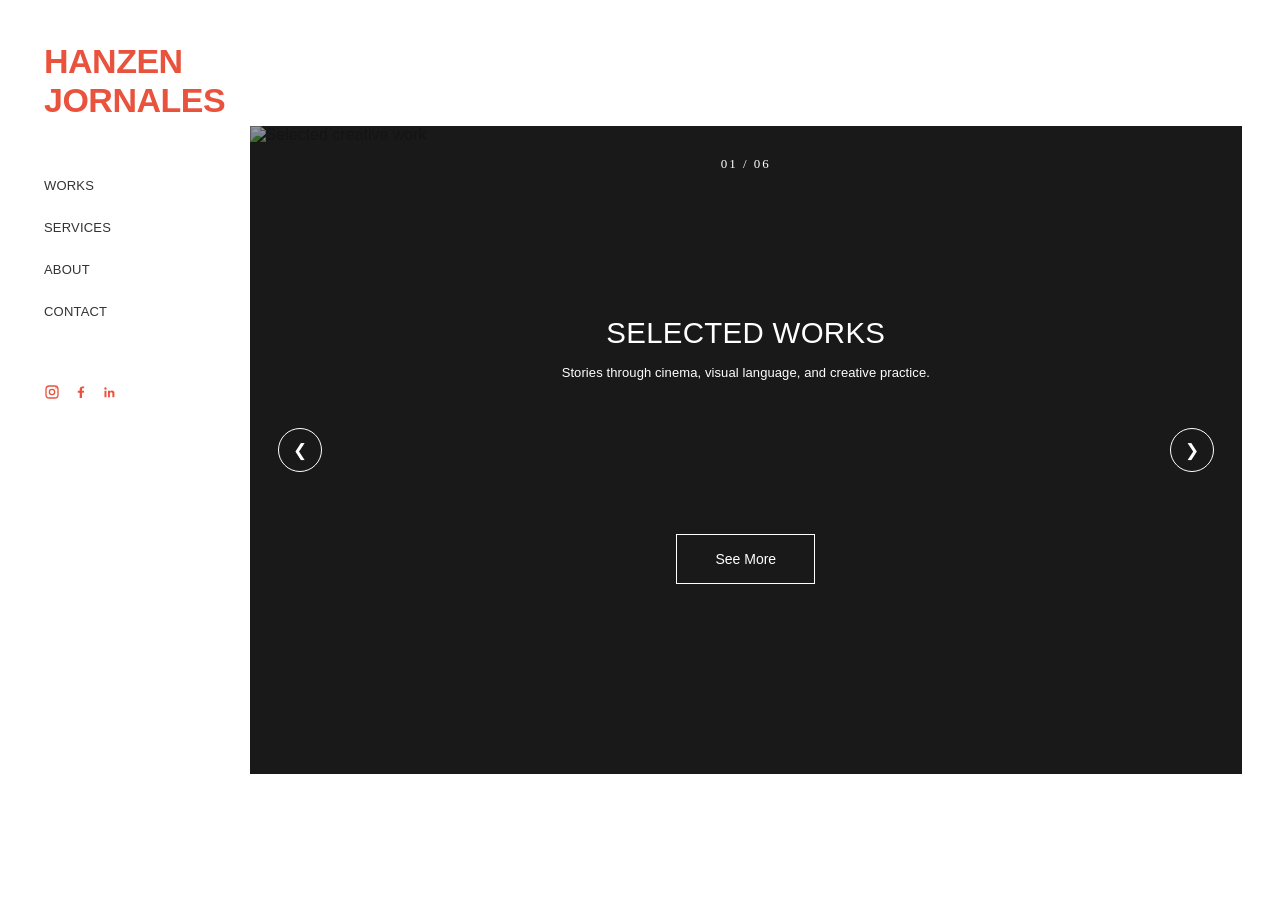
==== index.html @ 5354fb84 "Add files via upload" ====
<!DOCTYPE html>
<html lang="en">

<head>
    <meta charset="UTF-8">
    <meta name="viewport" content="width=device-width, initial-scale=1.0">

    <title>Hanzen Jornales | Portfolio</title>

    <link rel="stylesheet" href="style.css">
</head>

<body>

    <!-- LEFT SIDEBAR -->

    <aside class="sidebar">

        <a href="index.html" class="logo">
            HANZEN<br>JORNALES
        </a>

        <nav class="navigation">
            <a href="works.html">WORKS</a>
            <a href="services.html">SERVICES</a>
            <a href="about.html">ABOUT</a>
            <a href="contact.html">CONTACT</a>
        </nav>

        <!-- SOCIAL MEDIA ICONS -->

        <div class="socials">

            <a href="#" aria-label="Instagram">
                <svg viewBox="0 0 24 24">
                    <rect x="3" y="3" width="18" height="18" rx="5"/>
                    <circle cx="12" cy="12" r="4"/>
                    <circle cx="18" cy="6" r="1" class="filled"/>
                </svg>
            </a>

            <a href="#" aria-label="Facebook">
                <svg viewBox="0 0 24 24" class="facebook-icon">
                    <path d="M13.5 21V13.1h2.7l.4-3.1h-3.1V8c0-.9.3-1.5 1.6-1.5h1.6V3.7c-.3 0-1.3-.1-2.5-.1-2.5 0-4.2 1.5-4.2 4.3V10H7.2v3.1H10V21z"/>
                </svg>
            </a>

            <a href="#" aria-label="LinkedIn">
                <svg viewBox="0 0 24 24" class="linkedin-icon">
                    <path d="M5.2 8.5a1.8 1.8 0 1 0 0-3.6 1.8 1.8 0 0 0 0 3.6zM3.7 10h3v10h-3zM9 10h2.9v1.4h.1a3.2 3.2 0 0 1 2.9-1.6c3.1 0 3.7 2 3.7 4.6V20h-3v-5c0-1.2 0-2.8-1.8-2.8s-2 1.3-2 2.7V20H9z"/>
                </svg>
            </a>

        </div>

    </aside>


    <!-- HOMEPAGE -->

    <main>

        <section class="hero" id="hero">

            <!-- PHOTO -->

            <img
                src="images/hero-1.jpg"
                class="hero-media"
                id="hero-image"
                alt="Selected creative work"
            >

            <!-- VIDEO -->

            <video
                class="hero-media"
                id="hero-video"
                muted
                loop
                playsinline
                hidden
            ></video>

            <!-- DARK OVERLAY -->

            <div class="overlay"></div>

            <!-- SLIDE NUMBER -->

            <div class="counter" id="counter">
                01 / 06
            </div>

            <!-- PREVIOUS -->

            <button class="arrow previous" id="previous">
                &#10094;
            </button>

            <!-- TEXT -->

            <div class="hero-content">

                <h1 id="hero-title">
                    SELECTED WORKS
                </h1>

                <p id="hero-description">
                    Stories through cinema, visual language,
                    and creative practice.
                </p>

                <a href="works.html" class="see-more">
    See More
</a>

            </div>

            <!-- NEXT -->

            <button class="arrow next" id="next">
                &#10095;
            </button>

        </section>

    </main>


    <script src="script.js"></script>

</body>
</html>
---- style.css ----
/* =================================
   GENERAL SETTINGS
================================= */

* {
    margin: 0;
    padding: 0;
    box-sizing: border-box;
}

html {
    scroll-behavior: smooth;
}

body {
    background: #ffffff;
    font-family: Arial, sans-serif;
    color: #222222;
}


/* =================================
   SIDEBAR
================================= */

.sidebar {
    position: fixed;
    top: 0;
    left: 0;

    width: 19.5%;
    height: 100vh;

    padding: 42px 44px;

    background: #ffffff;
    z-index: 10;
}


/* YOUR NAME */

.logo {
    display: inline-block;

    color: #e9533d;

    font-family: "Contane Condensed",
                 "Arial Narrow", sans-serif;

    font-size: 34px;
    font-weight: 700;
    line-height: 1.15;

    text-decoration: none;
    letter-spacing: -0.5px;
}


/* NAVIGATION */

.navigation {
    display: flex;
    flex-direction: column;
    gap: 27px;

    margin-top: 58px;
}

.navigation a {
    color: #333333;

    font-size: 13px;
    font-weight: 400;

    letter-spacing: 0.2px;
    text-decoration: none;

    transition: color 0.3s ease;
}

.navigation a:hover {
    color: #e9533d;
}


/* =================================
   SOCIAL MEDIA ICONS
================================= */

.socials {
    display: flex;
    align-items: center;
    gap: 13px;

    margin-top: 65px;
}

.socials a {
    display: flex;
    align-items: center;
    justify-content: center;

    width: 16px;
    height: 16px;

    color: #e9533d;

    transition: opacity 0.3s ease;
}

.socials a:hover {
    opacity: 0.55;
}

.socials svg {
    width: 16px;
    height: 16px;

    fill: none;
    stroke: currentColor;
    stroke-width: 2;
}

.socials svg .filled {
    fill: currentColor;
    stroke: none;
}

.socials .facebook-icon,
.socials .linkedin-icon {
    fill: currentColor;
    stroke: none;
}


/* =================================
   MAIN LAYOUT
================================= */

main {
    margin-left: 19.5%;

    min-height: 100vh;

    display: flex;
    align-items: center;

    padding: 55px 38px 55px 0;
}


/* =================================
   HERO CAROUSEL
================================= */

.hero {
    position: relative;

    width: 100%;

    height: 72vh;
    min-height: 440px;
    max-height: 760px;

    overflow: hidden;

    display: flex;
    align-items: center;
    justify-content: center;

    background: #292929;
}


/* PHOTO AND VIDEO */

.hero-media {
    position: absolute;
    inset: 0;

    width: 100%;
    height: 100%;

    object-fit: cover;
    object-position: center;

    z-index: 0;

    opacity: 1;

    transition: opacity 0.7s ease;
}

.hero-media[hidden] {
    display: none;
}


/* SMOOTH TRANSITION */

.hero.is-changing .hero-media,
.hero.is-changing .hero-content {
    opacity: 0;
}

.hero-content {
    position: relative;
    z-index: 2;

    color: white;
    text-align: center;

    padding: 20px;

    transition: opacity 0.7s ease;
}


/* DARK OVERLAY */

.overlay {
    position: absolute;
    inset: 0;

    background: rgba(0, 0, 0, 0.40);

    z-index: 1;
}


/* =================================
   TEXT STYLING
================================= */

.hero-content h1 {
    font-family: Arial, sans-serif;

    font-size: clamp(25px, 2.3vw, 34px);
    font-weight: 400;

    letter-spacing: 0.3px;

    margin-bottom: 13px;
}

.hero-content p {
    font-size: 13px;
    font-weight: 500;

    line-height: 1.6;
    letter-spacing: 0.1px;
}


/* SLIDE COUNTER */

.counter {
    position: absolute;

    top: 30px;
    left: 50%;

    transform: translateX(-50%);

    color: white;

    font-family: Georgia, serif;
    font-size: 13px;
    letter-spacing: 2px;

    z-index: 2;
}


/* =================================
   SEE MORE BUTTON
================================= */

.see-more {
    display: inline-block;

    margin-top: 150px;

    padding: 16px 38px;

    border: 1px solid white;

    color: white;

    font-size: 14px;
    text-decoration: none;

    transition: all 0.3s ease;
}

.see-more:hover {
    background: white;
    color: #222222;
}


/* =================================
   CAROUSEL ARROWS
================================= */

.arrow {
    position: absolute;

    top: 50%;
    transform: translateY(-50%);

    z-index: 3;

    width: 44px;
    height: 44px;

    border: 1px solid white;
    border-radius: 50%;

    background: transparent;
    color: white;

    font-size: 17px;

    cursor: pointer;

    transition: all 0.3s ease;
}

.arrow:hover {
    background: white;
    color: black;
}

.previous {
    left: 28px;
}

.next {
    right: 28px;
}


/* =================================
   MOBILE RESPONSIVENESS
================================= */

@media (max-width: 768px) {

    .sidebar {
        position: relative;

        width: 100%;
        height: auto;

        padding: 24px;
    }

    .logo {
        font-size: 29px;
    }

    .navigation {
        flex-direction: row;
        flex-wrap: wrap;
        gap: 20px;

        margin-top: 24px;
    }

    .socials {
        margin-top: 22px;
    }

    main {
        margin-left: 0;

        min-height: auto;

        padding: 15px 16px;
    }

    .hero {
        height: 72vh;
        min-height: 420px;
    }

    .hero-content h1 {
        font-size: 25px;
    }

    .hero-content p {
        font-size: 12px;
    }

    .see-more {
        margin-top: 130px;
        padding: 14px 28px;
    }

    .arrow {
        width: 36px;
        height: 36px;
    }

    .previous {
        left: 10px;
    }

    .next {
        right: 10px;
    }

}


/* RESPECT REDUCED MOTION */

@media (prefers-reduced-motion: reduce) {
    *,
    *::before,
    *::after {
        transition-duration: 0.01ms !important;
    }
}

/* =================================
   INNER PAGES
================================= */

.inner-page {
    margin-left: 19.5%;

    min-height: 100vh;

    display: flex;
    align-items: center;

    padding: 70px 8%;
}

.page-content {
    width: 100%;
    max-width: 850px;
}

.eyebrow {
    font-size: 12px;
    letter-spacing: 2px;
    color: #777777;

    margin-bottom: 30px;
}

.page-content h1 {
    font-family: Georgia, serif;
    font-size: clamp(36px, 4vw, 54px);
    font-weight: normal;

    margin-bottom: 24px;
}

.page-intro {
    color: #777777;
    font-size: 16px;
    line-height: 1.8;

    max-width: 600px;
}

/* CONTACT PAGE */

.contact-page {
    margin-left: 19.5%;
    min-height: 100vh;
    padding: 45px 8% 25px;
    display: flex;
    flex-direction: column;
    justify-content: space-between;
    background: #fdfcfb;
    color: #302923;
}

.contact-content {
    width: 100%;
    max-width: 1000px;
    margin: 0 auto;
}

.contact-content h1 {
    font-family: Georgia, serif;
    font-size: 44px;
    font-weight: normal;
    text-align: center;
    margin: 0 0 35px;
}

.contact-form {
    display: flex;
    flex-direction: column;
    gap: 38px;
    width: 100%;
}

.contact-form input,
.contact-form textarea {
    width: 100%;
    border: none;
    border-bottom: 1px solid #403a35;
    background: transparent;
    padding: 12px 0;
    font-family: inherit;
    font-size: 16px;
    color: #302923;
    outline: none;
    resize: vertical;
}

.contact-form input::placeholder,
.contact-form textarea::placeholder {
    color: #88817b;
    opacity: 1;
}

.contact-form button {
    align-self: center;
    border: none;
    background: transparent;
    color: #ad6b35;
    font-family: inherit;
    font-size: 19px;
    cursor: pointer;
    margin-top: 22px;
    padding: 10px 20px;
    transition: opacity 0.3s ease;
}

.contact-form button:hover {
    opacity: 0.6;
}

.contact-details {
    text-align: center;
    margin-top: 35px;
    font-size: 18px;
    line-height: 1.5;
}

.contact-details strong {
    display: block;
    font-size: 17px;
    margin-bottom: 7px;
}

.contact-details p {
    margin: 5px 0;
}

.contact-details a {
    color: inherit;
    text-decoration: none;
}

.contact-socials {
    display: flex;
    justify-content: center;
    align-items: center;
    gap: 60px;
    margin-top: 20px;
}

.contact-socials a {
    font-size: 25px;
    font-weight: bold;
}

.contact-footer {
    text-align: center;
    font-size: 16px;
    letter-spacing: 0.5px;
    padding-top: 45px;
}

/* ABOUT PAGE NAVIGATION */

.nav-group {
    display: flex;
    flex-direction: column;
    gap: 12px;
}

.sub-navigation {
    display: flex;
    flex-direction: column;
    gap: 10px;
    padding-left: 0;
    margin-bottom: 8px;
}

.sub-navigation a {
    font-size: 14px;
    text-decoration: none;
    color: #777777;
    letter-spacing: 0.5px;
}

.sub-navigation a:hover {
    color: #b36c48;
}


/* ABOUT PAGE CONTENT */

.about-page {
    margin-left: 19.5%;
    min-height: 100vh;
    padding: 80px 10%;
    color: #302923;
}

.about-section {
    max-width: 850px;
    margin: 0 auto;
    padding: 20px 0 100px;
    scroll-margin-top: 40px;
}

.about-section h1 {
    font-family: Georgia, serif;
    font-size: 44px;
    font-weight: normal;
    margin-bottom: 30px;
}

.about-text {
    max-width: 680px;
    font-size: 16px;
    line-height: 1.9;
    color: #777777;
}

.cv-section {
    border-top: 1px solid #e5e1dd;
    padding-top: 65px;
}

.cv-link {
    display: inline-block;
    margin-top: 25px;
    color: #ad6b35;
    font-size: 14px;
    text-decoration: none;
    letter-spacing: 1px;
}

.cv-link:hover {
    opacity: 0.6;
}

/* SIDEBAR: MAIN NAVIGATION EMPHASIS */

.navigation > .main-nav,
.nav-group > .main-nav {
    font-weight: 700;
}

.sub-navigation .sub-active {
    color: #ad6b35;
}


/* BIO PAGE */

.bio-page {
    margin-left: 19.5%;
    min-height: 100vh;
    padding: 9vh 5.5%;
    display: flex;
    align-items: center;
}

.bio-layout {
    width: 100%;
    display: grid;
    grid-template-columns: minmax(220px, 32%) 1fr;
    gap: 3.5%;
    align-items: start;
}

.bio-image img {
    display: block;
    width: 100%;
    height: auto;
    max-height: 600px;
    object-fit: cover;
}

.bio-content h1 {
    font-family: Arial, sans-serif;
    font-size: 27px;
    font-weight: 600;
    margin: 3px 0 18px;
    color: #302923;
}

.bio-content p {
    font-size: 15px;
    line-height: 1.7;
    color: #49433e;
    margin: 0 0 18px;
    max-width: 760px;
}


/* CV PAGE */

.cv-page {
    margin-left: 19.5%;
    min-height: 100vh;
    padding: 100px 8%;
}

.cv-content {
    max-width: 850px;
    margin: 0 auto;
}

.cv-content h1 {
    font-family: Georgia, serif;
    font-size: 44px;
    font-weight: normal;
    margin: 15px 0 25px;
}

.cv-content p {
    color: #777;
    font-size: 16px;
    line-height: 1.8;
}

.cv-download {
    display: inline-block;
    margin-top: 30px;
    color: #ad6b35;
    text-decoration: none;
    font-size: 14px;
    letter-spacing: 1px;
}


/* MOBILE ADJUSTMENTS */

@media (max-width: 800px) {

    .bio-page {
        margin-left: 0;
        padding: 40px 7%;
    }

    .bio-layout {
        grid-template-columns: 1fr;
        gap: 30px;
    }

    .bio-image img {
        max-width: 400px;
    }

    .cv-page {
        margin-left: 0;
        padding: 50px 7%;
    }

}

/* =================================
   HANZEN JORNALES — EDITORIAL CV
================================= */

.cv-page {
    display: grid !important;
    grid-template-columns: minmax(0, 0.85fr) minmax(0, 1.15fr);
    column-gap: 55px;
    row-gap: 15px;

    width: auto;
    min-width: 0;
    margin-left: 19.5%;
    padding: 100px 7% 70px;

    background: #fdfcfb;
    color: #302923;
    box-sizing: border-box;
}

.cv-page > * {
    min-width: 0;
    box-sizing: border-box;
}

/* Hide the introductory header and footer */

.cv-page > .cv-header,
.cv-page > .cv-footer {
    display: none !important;
}

/* TOP ROW */

.cv-page > .cv-section:nth-of-type(1) {
    grid-column: 1;
    grid-row: 1;
}

.cv-page > .cv-section:nth-of-type(2) {
    grid-column: 2;
    grid-row: 1;
}

/* FILMOGRAPHY — FULL WIDTH */

.cv-page > .cv-section:nth-of-type(3) {
    grid-column: 1 / -1;
    grid-row: 2;

    display: grid;
    grid-template-columns: repeat(2, minmax(0, 1fr));
    column-gap: 55px;

    border-top: 1px solid #dedad5;
    padding-top: 35px;
}

.cv-page > .cv-section:nth-of-type(3) > h2 {
    grid-column: 1 / -1;
    text-align: center;
}

/* LOWER SECTIONS */

.cv-page > .cv-section:nth-of-type(4) {
    grid-column: 1;
    grid-row: 3;
}

.cv-page > .cv-section:nth-of-type(5) {
    grid-column: 2;
    grid-row: 3;
}

.cv-page > .cv-section:nth-of-type(6) {
    grid-column: 1;
    grid-row: 4;
}

.cv-page > .cv-section:nth-of-type(7) {
    grid-column: 2;
    grid-row: 4;
}

/* CENTER LOWER SECTION HEADINGS */

.cv-page > .cv-section:nth-of-type(n+4) > h2 {
    text-align: center;
}

/* GENERAL SECTION STYLE */

.cv-section {
    width: 100%;
    margin: 0;
    padding: 30px 0;
    border: none;
}

.cv-section:nth-of-type(n+4) {
    border-top: 1px solid #dedad5;
}

.cv-section h2 {
    font-family: Arial, sans-serif;
    font-size: 21px;
    font-weight: 600;
    letter-spacing: 1px;
    text-transform: uppercase;
    color: #3d3d3d;
    margin: 0 0 28px;
}

/* ENTRIES */

.cv-entry,
.film-credit {
    display: grid;
    grid-template-columns: minmax(0, 1fr) auto;
    gap: 12px;
    align-items: start;
    margin-bottom: 28px;
}

.cv-entry h3,
.film-credit h3,
.recognition-entry h3 {
    font-size: 15px;
    font-weight: 600;
    line-height: 1.5;
    margin: 0 0 5px;
}

.cv-entry p,
.film-credit p,
.recognition-entry p,
.skills-group p {
    font-size: 14px;
    line-height: 1.7;
    color: #55504c;
    margin: 0;
}

.cv-note {
    font-size: 13px !important;
    color: #88817b !important;
    margin-top: 5px !important;
}

.cv-year {
    font-size: 12px;
    color: #88817b;
    white-space: nowrap;
}

.cv-details {
    padding-left: 20px;
    margin-top: 14px;
}

.cv-details li {
    font-size: 14px;
    line-height: 1.7;
    color: #55504c;
    margin-bottom: 6px;
}

.recognition-entry,
.skills-group {
    margin-bottom: 22px;
}

.skills-group h3 {
    font-size: 14px;
    margin: 0 0 5px;
}

/* TABLET AND MOBILE */

@media (max-width: 900px) {
    .cv-page {
        display: block !important;
        margin-left: 0;
        padding: 50px 7%;
    }

    .cv-page > .cv-section:nth-of-type(3) {
        display: block;
    }

    .cv-section {
        padding: 25px 0;
    }

    .cv-entry,
    .film-credit {
        grid-template-columns: minmax(0, 1fr) auto;
    }
}

/* ALIGN CV SECTIONS AT THE TOP OF EACH GRID ROW */

.cv-page {
    align-items: start !important;
    align-content: start !important;
}

.cv-page > .cv-section {
    align-self: start !important;
    margin-top: 0 !important;
}


/* LEADERSHIP ENTRIES */

.leadership-entry {
    margin-bottom: 28px;
}

.leadership-entry h3 {
    font-size: 15px;
    font-weight: 600;
    margin: 0 0 10px;
}

.leadership-roles {
    list-style: none;
    padding: 0;
    margin: 0;
}

.leadership-roles li {
    display: flex;
    justify-content: space-between;
    align-items: baseline;
    gap: 15px;
    margin-bottom: 8px;

    font-size: 14px;
    line-height: 1.6;
    color: #55504c;
}

.leadership-roles li span:last-child {
    white-space: nowrap;
    font-size: 12px;
    color: #88817b;
}

/* BIO PAGE — JUSTIFIED TEXT */

.bio-text {
    text-align: justify;
    text-justify: inter-word;
    line-height: 1.8;
}

.bio-text p {
    margin-bottom: 22px;
}
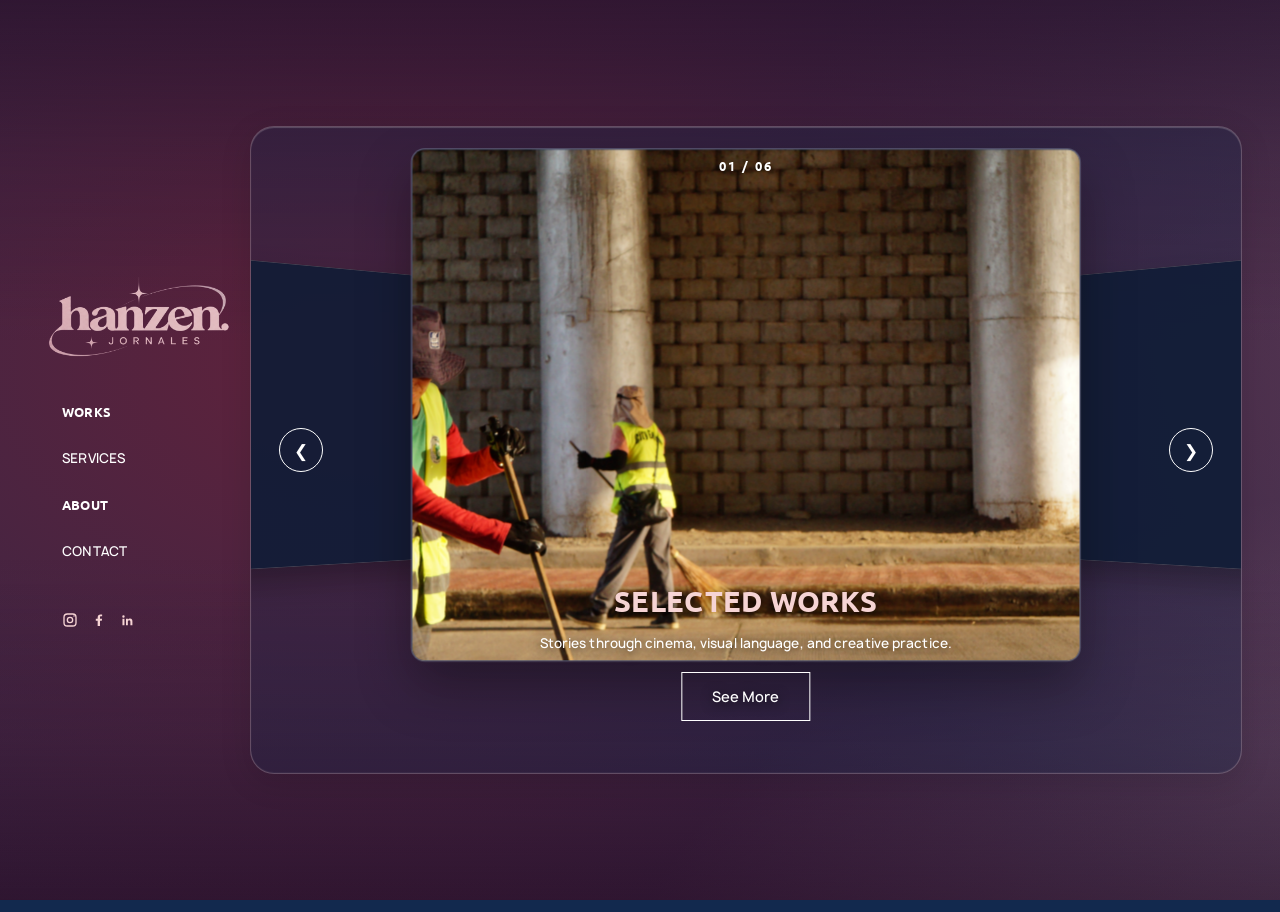
==== commit f36d2c6a: "version 2 - creative portfolio" ====
--- a/index.html
+++ b/index.html
@@ -17,118 +17,151 @@
 
     <aside class="sidebar">
 
-        <a href="index.html" class="logo">
-            HANZEN<br>JORNALES
+<a href="index.html" class="logo">
+    <img src="images/logo.png" alt="Hanzen Jornales">
+</a>
+
+<nav class="navigation">
+
+    
+<details class="about-dropdown works-dropdown">
+
+    <summary class="main-nav">WORKS</summary>
+
+    <div class="about-submenu">
+
+        <!-- VIDEO PRODUCTION -->
+        <details class="works-group">
+            <summary>VIDEO PRODUCTION</summary>
+
+            <div class="about-submenu works-submenu">
+                <a href="works.html#film">FILM</a>
+                <a href="works.html#documentary">DOCUMENTARY</a>
+                <a href="works.html#behind-the-scenes">BEHIND THE SCENES</a>
+            </div>
+        </details>
+
+        <!-- PHOTOGRAPHY -->
+        <details class="works-group">
+            <summary>PHOTOGRAPHY</summary>
+
+            <div class="about-submenu works-submenu">
+                <a href="works.html#people">PEOPLE</a>
+                <a href="works.html#street">STREET</a>
+                <a href="works.html#creative-editing">CREATIVE EDITING</a>
+            </div>
+        </details>
+
+        <!-- RESEARCH -->
+        <a href="works.html#research-engagements">
+            RESEARCH &amp; ENGAGEMENTS
         </a>
 
-        <nav class="navigation">
-            <a href="works.html">WORKS</a>
-            <a href="services.html">SERVICES</a>
-            <a href="about.html">ABOUT</a>
-            <a href="contact.html">CONTACT</a>
-        </nav>
+    </div>
 
-        <!-- SOCIAL MEDIA ICONS -->
+</details>
 
-        <div class="socials">
 
-            <a href="#" aria-label="Instagram">
-                <svg viewBox="0 0 24 24">
-                    <rect x="3" y="3" width="18" height="18" rx="5"/>
-                    <circle cx="12" cy="12" r="4"/>
-                    <circle cx="18" cy="6" r="1" class="filled"/>
-                </svg>
-            </a>
+    <a href="services.html">SERVICES</a>
 
-            <a href="#" aria-label="Facebook">
-                <svg viewBox="0 0 24 24" class="facebook-icon">
-                    <path d="M13.5 21V13.1h2.7l.4-3.1h-3.1V8c0-.9.3-1.5 1.6-1.5h1.6V3.7c-.3 0-1.3-.1-2.5-.1-2.5 0-4.2 1.5-4.2 4.3V10H7.2v3.1H10V21z"/>
-                </svg>
-            </a>
+    <details class="about-dropdown">
 
-            <a href="#" aria-label="LinkedIn">
-                <svg viewBox="0 0 24 24" class="linkedin-icon">
-                    <path d="M5.2 8.5a1.8 1.8 0 1 0 0-3.6 1.8 1.8 0 0 0 0 3.6zM3.7 10h3v10h-3zM9 10h2.9v1.4h.1a3.2 3.2 0 0 1 2.9-1.6c3.1 0 3.7 2 3.7 4.6V20h-3v-5c0-1.2 0-2.8-1.8-2.8s-2 1.3-2 2.7V20H9z"/>
-                </svg>
+        <summary class="main-nav">ABOUT</summary>
+
+        <div class="about-submenu">
+            <a href="bio.html">BIO</a>
+            <a href="cv.html">CV</a>
+        </div>
+
+    </details>
+
+    <a href="contact.html">CONTACT</a>
+
+</nav>
+<!-- SOCIAL MEDIA ICONS -->
+
+<div class="socials">
+
+    <a href="https://www.instagram.com/hanzenjornales/"
+       target="_blank" rel="noopener noreferrer"
+       aria-label="Instagram">
+        <svg viewBox="0 0 24 24">
+            <rect x="3" y="3" width="18" height="18" rx="5"/>
+            <circle cx="12" cy="12" r="4"/>
+            <circle cx="18" cy="6" r="1" class="filled"/>
+        </svg>
+    </a>
+
+    <a href="https://www.facebook.com/Jornales.hm"
+       target="_blank" rel="noopener noreferrer"
+       aria-label="Facebook">
+        <svg viewBox="0 0 24 24" class="facebook-icon">
+            <path d="M13.5 21V13.1h2.7l.4-3.1h-3.1V8c0-.9.3-1.5 1.6-1.5h1.6V3.7c-.3 0-1.3-.1-2.5-.1-2.5 0-4.2 1.5-4.2 4.3V10H7.2v3.1H10V21z"/>
+        </svg>
+    </a>
+
+    <a href="https://www.linkedin.com/in/hanzen-margrethe-jornales-b06669276/"
+       target="_blank" rel="noopener noreferrer"
+       aria-label="LinkedIn">
+        <svg viewBox="0 0 24 24" class="linkedin-icon">
+            <path d="M5.2 8.5a1.8 1.8 0 1 0 0-3.6 1.8 1.8 0 0 0 0 3.6zM3.7 10h3v10h-3zM9 10h2.9v1.4h.1a3.2 3.2 0 0 1 2.9-1.6c3.1 0 3.7 2 3.7 4.6V20h-3v-5c0-1.2 0-2.8-1.8-2.8s-2 1.3-2 2.7V20H9z"/>
+        </svg>
+    </a>
+
+</div>
+</aside>
+
+<!-- HOMEPAGE -->
+
+<main>
+
+    <section class="hero" id="hero">
+
+        <!-- 3D CAROUSEL STAGE -->
+        <div class="coverflow-stage" id="coverflow-stage">
+        </div>
+
+        <!-- DARK OVERLAY -->
+        <div class="overlay"></div>
+
+        <!-- SLIDE NUMBER -->
+        <div class="counter" id="counter">
+            01 / 06
+        </div>
+
+        <!-- PREVIOUS -->
+        <button class="arrow previous" id="previous" aria-label="Previous slide">
+            &#10094;
+        </button>
+
+        <!-- FEATURED PROJECT TEXT -->
+        <div class="hero-content">
+
+            <h1 id="hero-title">
+                SELECTED WORKS
+            </h1>
+
+            <p id="hero-description">
+                Stories through cinema, visual language,
+                and creative practice.
+            </p>
+
+            <a href="works.html" class="see-more">
+                See More
             </a>
 
         </div>
 
-    </aside>
+        <!-- NEXT -->
+        <button class="arrow next" id="next" aria-label="Next slide">
+            &#10095;
+        </button>
 
-
-    <!-- HOMEPAGE -->
-
-    <main>
-
-        <section class="hero" id="hero">
-
-            <!-- PHOTO -->
-
-            <img
-                src="images/hero-1.jpg"
-                class="hero-media"
-                id="hero-image"
-                alt="Selected creative work"
-            >
-
-            <!-- VIDEO -->
-
-            <video
-                class="hero-media"
-                id="hero-video"
-                muted
-                loop
-                playsinline
-                hidden
-            ></video>
-
-            <!-- DARK OVERLAY -->
-
-            <div class="overlay"></div>
-
-            <!-- SLIDE NUMBER -->
-
-            <div class="counter" id="counter">
-                01 / 06
-            </div>
-
-            <!-- PREVIOUS -->
-
-            <button class="arrow previous" id="previous">
-                &#10094;
-            </button>
-
-            <!-- TEXT -->
-
-            <div class="hero-content">
-
-                <h1 id="hero-title">
-                    SELECTED WORKS
-                </h1>
-
-                <p id="hero-description">
-                    Stories through cinema, visual language,
-                    and creative practice.
-                </p>
-
-                <a href="works.html" class="see-more">
-    See More
-</a>
-
-            </div>
-
-            <!-- NEXT -->
-
-            <button class="arrow next" id="next">
-                &#10095;
-            </button>
-
-        </section>
+    </section>
 
     </main>
 
-
+    <!-- HOMEPAGE JAVASCRIPT -->
     <script src="script.js"></script>
 
 </body>
--- a/style.css
+++ b/style.css
@@ -1,3 +1,47 @@
+/* =================================
+   PERSONAL COLOR PALETTE
+================================= */
+
+:root {
+    --midnight-blue: #12294E;
+    --burgundy: #62223B;
+    --dusty-mauve: #996378;
+    --muted-rose: #C99DAE;
+    --powder-blush: #F6D4D4;
+/* TYPOGRAPHY COLORS */
+--text-primary: #F6D4D4;
+--text-secondary: #FFFFFF;
+--text-muted: #C99DAE;
+--text-accent: #996378;
+--text-highlight: #FFFFFF;
+}
+}/* =================================
+   LOCAL FONTS
+================================= */
+
+@font-face {
+    font-family: 'Ubuntu';
+    src: url('fonts/Ubuntu-Regular.ttf') format('truetype');
+    font-weight: 400;
+    font-style: normal;
+    font-display: swap;
+}
+
+@font-face {
+    font-family: 'Ubuntu';
+    src: url('fonts/Ubuntu-Bold.ttf') format('truetype');
+    font-weight: 700;
+    font-style: normal;
+    font-display: swap;
+}
+
+@font-face {
+    font-family: 'Manrope';
+    src: url('fonts/Manrope-Medium.otf') format('opentype');
+    font-weight: 500;
+    font-style: normal;
+    font-display: swap;
+}
 
 /* =================================
    GENERAL SETTINGS
@@ -14,15 +58,45 @@
 }
 
 body {
-    background: #ffffff;
-    font-family: Arial, sans-serif;
-    color: #222222;
+    background: var(--midnight-blue);
+    font-family: 'Manrope', sans-serif;
+    color: var(--text-secondary);
+}
+/* =================================
+   TYPOGRAPHY SYSTEM
+================================= */
+
+/* PRIMARY FONT — UBUNTU */
+
+h1, h2, h3, h4, h5, h6,
+.logo,
+.navigation,
+.main-nav,
+button,
+.cv-year,
+.counter {
+font-family: 'Ubuntu', sans-serif;
+font-size: 13px;
+}
+
+/* SECONDARY FONT — MANROPE */
+
+body,
+p,
+li,
+a,
+span,
+input,
+textarea,
+label {
+    font-family: 'Manrope', sans-serif;
 }
 
 
 /* =================================
    SIDEBAR
 ================================= */
+
 
 .sidebar {
     position: fixed;
@@ -34,10 +108,14 @@
 
     padding: 42px 44px;
 
-    background: #ffffff;
+    display: flex;
+    flex-direction: column;
+    justify-content: center;
+    align-items: flex-start;
+
+    background: transparent;
     z-index: 10;
 }
-
 
 /* YOUR NAME */
 
@@ -46,7 +124,7 @@
 
     color: #e9533d;
 
-    font-family: "Contane Condensed",
+    font-family: 'Ubuntu', sans-serif,
                  "Arial Narrow", sans-serif;
 
     font-size: 34px;
@@ -55,6 +133,11 @@
 
     text-decoration: none;
     letter-spacing: -0.5px;
+
+    transition: color 0.4s ease;
+}
+.logo:hover {
+    color: #ffffff;
 }
 
 
@@ -134,12 +217,13 @@
     stroke: none;
 }
 
-
 /* =================================
    MAIN LAYOUT
 ================================= */
 
 main {
+    width: 80.5%;
+    min-width: 0;
     margin-left: 19.5%;
 
     min-height: 100vh;
@@ -149,8 +233,6 @@
 
     padding: 55px 38px 55px 0;
 }
-
-
 /* =================================
    HERO CAROUSEL
 ================================= */
@@ -159,6 +241,8 @@
     position: relative;
 
     width: 100%;
+    max-width: 100%;
+min-width: 0;
 
     height: 72vh;
     min-height: 440px;
@@ -171,6 +255,8 @@
     justify-content: center;
 
     background: #292929;
+    
+    box-shadow: 0 20px 50px rgba(40, 30, 25, 0.25);
 }
 
 
@@ -206,7 +292,12 @@
 }
 
 .hero-content {
-    position: relative;
+    position: absolute;
+    top: 50%;
+    left: 50%;
+    transform: translate(-50%, -50%);
+
+    width: 100%;
     z-index: 2;
 
     color: white;
@@ -235,7 +326,7 @@
 ================================= */
 
 .hero-content h1 {
-    font-family: Arial, sans-serif;
+    font-family: 'Ubuntu', sans-serif;
 
     font-size: clamp(25px, 2.3vw, 34px);
     font-weight: 400;
@@ -266,7 +357,7 @@
 
     color: white;
 
-    font-family: Georgia, serif;
+    font-family: 'Ubuntu', sans-serif
     font-size: 13px;
     letter-spacing: 2px;
 
@@ -348,15 +439,6 @@
 ================================= */
 
 @media (max-width: 768px) {
-
-    .sidebar {
-        position: relative;
-
-        width: 100%;
-        height: auto;
-
-        padding: 24px;
-    }
 
     .logo {
         font-size: 29px;
@@ -375,6 +457,7 @@
     }
 
     main {
+        width: 100%;
         margin-left: 0;
 
         min-height: auto;
@@ -383,6 +466,7 @@
     }
 
     .hero {
+        width: 100%;
         height: 72vh;
         min-height: 420px;
     }
@@ -414,7 +498,6 @@
     }
 
 }
-
 
 /* RESPECT REDUCED MOTION */
 
@@ -829,7 +912,7 @@
     grid-template-columns: repeat(2, minmax(0, 1fr));
     column-gap: 55px;
 
-    border-top: 1px solid #dedad5;
+    border-top: 1px solid #000000;
     padding-top: 35px;
 }
 
@@ -876,7 +959,7 @@
 }
 
 .cv-section:nth-of-type(n+4) {
-    border-top: 1px solid #dedad5;
+    border-top: 1px solid #000000;
 }
 
 .cv-section h2 {
@@ -920,7 +1003,7 @@
 }
 
 .cv-note {
-    font-size: 13px !important;
+    font-size: 16px !important;
     color: #88817b !important;
     margin-top: 5px !important;
 }
@@ -942,7 +1025,9 @@
     color: #55504c;
     margin-bottom: 6px;
 }
-
+.cv-page .cv-note {
+    color: #F6D4D4 !important;
+}
 .recognition-entry,
 .skills-group {
     margin-bottom: 22px;
@@ -1036,3 +1121,1184 @@
 .bio-text p {
     margin-bottom: 22px;
 }
+
+/* =====================================
+   ANIMATED MESH GRADIENT BACKGROUND
+===================================== */
+/* =====================================
+   DARK-DOMINANT ANIMATED MESH GRADIENT
+===================================== */
+
+body {
+    background-color: var(--midnight-blue);
+
+    background-image:
+        radial-gradient(
+            ellipse at 15% 20%,
+            #62223B 0%,
+            transparent 50%
+        ),
+        radial-gradient(
+            ellipse at 85% 15%,
+            #996378 0%,
+            transparent 45%
+        ),
+        radial-gradient(
+            ellipse at 55% 75%,
+            #C99DAE 0%,
+            transparent 45%
+        ),
+        radial-gradient(
+            ellipse at 90% 90%,
+            #F6D4D4 0%,
+            transparent 40%
+        ),
+        radial-gradient(
+            ellipse at 10% 90%,
+            #62223B 0%,
+            transparent 45%
+        );
+
+    background-size: 200% 200%;
+    background-attachment: fixed;
+    animation: meshMovement 24s ease-in-out infinite alternate;
+}
+
+@keyframes meshMovement {
+    0% { background-position: 0% 0%; }
+    25% { background-position: 100% 30%; }
+    50% { background-position: 70% 100%; }
+    75% { background-position: 0% 70%; }
+    100% { background-position: 100% 0%; }
+}
+
+.sidebar,
+.cv-page,
+.contact-page {
+    background: transparent;
+}
+
+@media (prefers-reduced-motion: reduce) {
+    body {
+        animation: none;
+    }
+}
+
+/* =====================================
+   PAGE FADE-IN ANIMATION
+===================================== */
+
+@keyframes pageFadeIn {
+    from {
+        opacity: 0;
+        transform: translateY(12px);
+    }
+
+    to {
+        opacity: 1;
+        transform: translateY(0);
+    }
+}
+
+main,
+.inner-page,
+.bio-page,
+.cv-page,
+.contact-page,
+.about-page {
+    animation: pageFadeIn 0.9s ease-out both;
+}
+
+/* ACCESSIBILITY */
+
+@media (prefers-reduced-motion: reduce) {
+    main,
+    .inner-page,
+    .bio-page,
+    .cv-page,
+    .contact-page,
+    .about-page {
+        animation: none;
+    }
+}
+
+/* =================================
+   ABOUT DROPDOWN — CLEAN NAVIGATION
+================================= */
+
+.about-dropdown {
+    display: flex;
+    flex-direction: column;
+    gap: 12px;
+}
+
+.about-dropdown summary {
+    display: block;
+    list-style: none;
+    cursor: pointer;
+    color: #333333;
+    font-size: 13px;
+    font-weight: 700;
+    letter-spacing: 0.2px;
+}
+
+.about-dropdown summary::-webkit-details-marker {
+    display: none;
+}
+
+.about-dropdown summary::marker {
+    content: "";
+}
+
+.about-submenu {
+    display: flex;
+    flex-direction: column;
+    align-items: flex-start;
+    gap: 13px;
+    padding-left: 12px;
+    margin-top: 3px;
+}
+
+.about-submenu a {
+    display: block;
+    width: fit-content;
+    color: #777777;
+    font-size: 13px;
+    text-decoration: none;
+    letter-spacing: 0.2px;
+    transition: color 0.3s ease;
+}
+
+.about-submenu a:hover {
+    color: #e9533d;
+}
+
+/* =================================
+   SERVICES PAGE
+================================= */
+
+.services-page {
+    width: 80.5%;
+    margin-left: 19.5%;
+    padding: 75px 7%;
+}
+
+.services-content {
+    width: 100%;
+    max-width: 1400px;
+    margin: 0 auto;
+}
+
+.services-heading {
+    margin-bottom: 40px;
+}
+
+.services-heading h1 {
+    font-size: 48px;
+    font-weight: 700;
+    margin-bottom: 15px;
+}
+
+.services-feature {
+    width: 100%;
+    margin-bottom: 75px;
+}
+
+.services-video {
+    display: block;
+    width: 100%;
+    aspect-ratio: 16 / 9;
+    object-fit: cover;
+    background: #111111;
+}
+
+.video-caption {
+    display: flex;
+    justify-content: space-between;
+    align-items: flex-start;
+    gap: 20px;
+    margin-top: 13px;
+}
+
+.video-caption span {
+    font-size: 11px;
+    font-weight: 700;
+    letter-spacing: 1px;
+}
+
+.video-caption p {
+    max-width: 400px;
+    font-size: 12px;
+    color: #777777;
+    text-align: right;
+    line-height: 1.6;
+}
+
+
+/* SERVICES GRID */
+
+.services-offerings {
+    margin-top: 30px;
+}
+
+.services-section-heading {
+    margin-bottom: 35px;
+}
+
+.services-section-heading h2 {
+    font-size: 35px;
+    font-weight: 600;
+}
+
+.services-grid {
+    display: grid;
+    grid-template-columns: repeat(3, minmax(0, 1fr));
+    gap: 35px;
+}
+
+.service-column {
+    border-top: 1px solid #000000;
+    padding-top: 20px;
+}
+
+.service-number {
+    display: block;
+    font-size: 12px;
+    color: #e9533d;
+    margin-bottom: 24px;
+}
+
+.service-column h3 {
+    font-size: 16px;
+    font-weight: 700;
+    letter-spacing: 0.5px;
+    margin-bottom: 15px;
+}
+
+.service-description {
+    color: #777777;
+    font-size: 13px;
+    line-height: 1.7;
+    min-height: 88px;
+    margin-bottom: 20px;
+}
+
+.service-column ul {
+    list-style: none;
+    padding: 0;
+    margin: 0;
+}
+
+.service-column li {
+    font-size: 13px;
+    line-height: 1.7;
+    margin-bottom: 9px;
+}
+
+
+/* CONTACT PROMPT */
+
+.services-contact {
+    margin-top: 85px;
+    padding-top: 25px;
+    border-top: 1px solid #000000;
+}
+
+.services-contact p {
+    font-size: 14px;
+    margin-bottom: 12px;
+}
+
+.services-contact a {
+    color: #e9533d;
+    text-decoration: none;
+    font-size: 12px;
+    font-weight: 700;
+    letter-spacing: 0.5px;
+}
+
+.services-contact a:hover {
+    opacity: 0.6;
+}
+
+
+/* SERVICES MOBILE LAYOUT */
+
+@media (max-width: 768px) {
+
+    .services-page {
+        width: 100%;
+        margin-left: 0;
+        padding: 45px 20px;
+    }
+
+    .services-heading h1 {
+        font-size: 36px;
+    }
+
+    .services-grid {
+        grid-template-columns: 1fr;
+        gap: 40px;
+    }
+
+    .service-description {
+        min-height: auto;
+    }
+
+    .video-caption {
+        flex-direction: column;
+        gap: 8px;
+    }
+
+    .video-caption p {
+        text-align: left;
+    }
+
+    .services-feature {
+        margin-bottom: 55px;
+    }
+
+}
+/* SERVICES HEADINGS */
+
+.services-heading {
+    margin-bottom: 35px;
+}
+
+.services-heading h1 {
+    font-size: 42px;
+    font-weight: 800;
+    letter-spacing: -1px;
+}
+
+.services-section-heading {
+    margin-bottom: 30px;
+}
+
+.services-section-heading p {
+    font-size: 13px;
+    font-weight: 700;
+    letter-spacing: 1px;
+}
+/* CONTACT PAGE TYPOGRAPHY */
+
+.contact-content h1,
+.contact-page h1 {
+    font-family: 'Ubuntu', sans-serif;
+}
+
+.contact-content p,
+.contact-page p,
+.contact-page label,
+.contact-page input,
+.contact-page textarea,
+.contact-details,
+.contact-details a {
+    font-family: 'Manrope', sans-serif;
+}
+
+.contact-page button {
+    font-family: 'Ubuntu', sans-serif;
+}
+/* SERVICES PAGE — TYPOGRAPHY SIZE */
+
+.services-section-heading p {
+    font-size: 16px;
+    letter-spacing: 1.2px;
+}
+
+.service-column h3 {
+    font-size: 20px;
+    margin-bottom: 18px;
+}
+
+.service-number {
+    font-size: 14px;
+}
+
+.service-description {
+    font-size: 16px;
+    line-height: 1.7;
+}
+
+.service-column li {
+    font-size: 15px;
+    line-height: 1.8;
+}
+
+.services-contact {
+    font-size: 17px;
+}
+/* =====================================
+   NEW COLOR SYSTEM — TYPOGRAPHY
+===================================== */
+
+/* GENERAL TEXT */
+
+body {
+    color: var(--text-secondary);
+}
+
+/* MAIN HEADINGS */
+
+h1, h2, h3, h4, h5, h6 {
+    color: var(--text-primary);
+}
+
+/* PARAGRAPHS AND DESCRIPTIONS */
+
+p, li {
+    color: var(--text-secondary);
+}
+
+/* LINKS */
+
+a {
+    color: var(--text-secondary);
+}
+
+a:hover {
+    color: var(--text-highlight);
+}
+
+
+/* =====================================
+   SIDEBAR
+===================================== */
+
+.sidebar {
+    background: transparent;
+}
+
+.logo {
+    color: var(--text-primary);
+}
+
+.logo:hover {
+    color: var(--text-highlight);
+}
+
+.navigation a,
+.about-dropdown summary {
+    color: var(--text-secondary);
+}
+
+.navigation a:hover,
+.about-submenu a:hover {
+    color: var(--text-highlight);
+}
+
+.about-submenu a,
+.sub-navigation a {
+    color: var(--muted-rose);
+}
+
+.socials a {
+    color: var(--text-primary);
+}
+
+
+/* =====================================
+   INNER PAGES
+===================================== */
+
+.eyebrow {
+    color: var(--muted-rose);
+}
+
+.page-intro,
+.about-text {
+    color: var(--text-secondary);
+}
+
+
+/* =====================================
+   BIO PAGE
+===================================== */
+
+.bio-content h1 {
+    color: var(--text-primary);
+}
+
+.bio-content p {
+    color: var(--text-secondary);
+}
+
+
+/* =====================================
+   CV PAGE
+===================================== */
+
+.cv-page {
+    color: var(--text-secondary);
+    background: transparent;
+}
+
+.cv-section h2,
+.cv-entry h3,
+.film-credit h3,
+.recognition-entry h3,
+.skills-group h3 {
+    color: var(--text-primary);
+}
+
+.cv-entry p,
+.film-credit p,
+.recognition-entry p,
+.skills-group p,
+.cv-details li,
+.leadership-roles li {
+    color: var(--text-secondary);
+}
+
+.cv-year,
+.cv-note,
+.leadership-roles li span:last-child {
+    color: var(--muted-rose);
+}
+
+.cv-section {
+    border-color: var(--muted-rose);
+}
+
+
+/* =====================================
+   CONTACT PAGE
+===================================== */
+
+.contact-page {
+    background: transparent;
+    color: var(--text-secondary);
+}
+
+.contact-content h1 {
+    color: var(--text-primary);
+}
+
+.contact-page p,
+.contact-page label,
+.contact-details,
+.contact-details a {
+    color: var(--text-secondary);
+}
+
+.contact-form input,
+.contact-form textarea {
+    color: var(--text-primary);
+    border-bottom-color: var(--muted-rose);
+}
+
+.contact-form input::placeholder,
+.contact-form textarea::placeholder {
+    color: var(--muted-rose);
+}
+
+.contact-form button {
+    color: var(--text-primary);
+}
+
+
+/* =====================================
+   SERVICES PAGE
+===================================== */
+
+.services-heading h1,
+.services-section-heading p {
+    color: var(--text-primary);
+}
+
+.service-column {
+    border-top-color: var(--muted-rose);
+}
+
+.service-number,
+.services-contact a {
+    color: var(--powder-blush);
+}
+
+.service-column h3 {
+    color: var(--text-primary);
+}
+
+.service-description,
+.service-column li,
+.video-caption p {
+    color: var(--text-secondary);
+}
+
+.services-contact {
+    border-top-color: var(--muted-rose);
+}
+
+.services-contact p {
+    color: var(--text-secondary);
+}
+/* =====================================
+   CV PAGE — REFINED GLASSMORPHISM
+===================================== */
+
+.cv-page {
+    /* Glass surface */
+    background: rgba(18, 41, 78, 0.28) !important;
+
+    /* Frosted glass */
+    backdrop-filter: blur(32px) saturate(160%);
+    -webkit-backdrop-filter: blur(32px) saturate(160%);
+
+    /* Glass edges */
+    border: 1px solid rgba(246, 212, 212, 0.25);
+    border-radius: 24px;
+
+    /* Inset from the top and bottom */
+    margin-top: 28px;
+    margin-bottom: 28px;
+    min-height: auto !important;
+
+    /* Subtle reflections and depth */
+    box-shadow:
+        0 8px 32px rgba(0, 0, 0, 0.12),
+        inset 0 1px 1px rgba(255, 255, 255, 0.20),
+        inset 0 -1px 1px rgba(255, 255, 255, 0.05);
+
+    color: var(--text-secondary);
+}
+
+/* CV HEADINGS */
+
+.cv-page h1,
+.cv-page h2,
+.cv-page h3,
+.cv-page h4 {
+    color: var(--text-primary);
+}
+
+/* CV BODY TEXT */
+
+.cv-page p,
+.cv-page li {
+    color: var(--text-secondary);
+}
+
+/* YEARS AND DETAILS */
+
+.cv-page .cv-year,
+.cv-page .cv-note,
+.cv-page .leadership-roles li span:last-child {
+    color: var(--muted-rose);
+}
+
+/* SECTION DIVIDERS */
+
+.cv-page .cv-section {
+    border-top-color: rgba(201, 157, 174, 0.35);
+}
+
+
+/* CV HEADINGS */
+
+.cv-page h1,
+.cv-page h2,
+.cv-page h3,
+.cv-page h4 {
+    color: var(--text-primary);
+}
+
+/* CV BODY TEXT */
+
+.cv-page p,
+.cv-page li {
+    color: var(--text-secondary);
+}
+
+/* YEARS AND SMALL DETAILS */
+
+.cv-page .cv-year,
+.cv-page .cv-note,
+.cv-page .leadership-roles li span:last-child {
+    color: var(--muted-rose);
+}
+
+/* SECTION DIVIDERS */
+
+.cv-page .cv-section {
+    border-top-color: rgba(201, 157, 174, 0.45);
+}
+
+.cv-page > .cv-section:nth-of-type(3) {
+    border-top-color: rgba(201, 157, 174, 0.45);
+}
+/* =====================================
+   CV GLASS PANEL — SIDE ALIGNMENT
+===================================== */
+
+.cv-page {
+    /* Equal spacing on both sides */
+    margin-left: calc(19.5% + 28px);
+    margin-right: 28px;
+
+    /* Emphasized vertical glass edges */
+    border-left: 1px solid rgba(246, 212, 212, 0.40);
+    border-right: 1px solid rgba(246, 212, 212, 0.40);
+}
+
+/* Responsive spacing */
+@media (max-width: 900px) {
+    .cv-page {
+        margin-left: 12px;
+        margin-right: 12px;
+    }
+}
+
+/* =================================
+   SERVICES GLASS PANEL
+================================= */
+
+.services-page .services-glass-panel {
+    display: block;
+    width: 100%;
+    position: relative;
+
+    background: rgba(18, 41, 78, 0.12) !important;
+
+    backdrop-filter: blur(35px) saturate(180%);
+    -webkit-backdrop-filter: blur(35px) saturate(180%);
+
+    border: 1px solid rgba(246, 212, 212, 0.38);
+    border-radius: 24px;
+
+    margin: 28px 0;
+    padding: 42px 38px;
+
+    box-shadow:
+        0 8px 32px rgba(0, 0, 0, 0.15),
+        inset 0 1px 2px rgba(255, 255, 255, 0.25),
+        inset 0 -1px 2px rgba(255, 255, 255, 0.08);
+}
+
+.services-page .services-glass-panel .service-column {
+    border-top-color: rgba(201, 157, 174, 0.45);
+}
+
+.services-page .services-glass-panel .services-contact {
+    border-top-color: rgba(201, 157, 174, 0.45);
+}
+
+@media (max-width: 768px) {
+    .services-page .services-glass-panel {
+        padding: 28px 22px;
+        margin: 20px 0;
+        border-radius: 18px;
+    }
+}
+
+/* =================================
+   WORKS NESTED DROPDOWN
+================================= */
+
+.works-dropdown > .about-submenu {
+    gap: 16px;
+}
+
+.works-group {
+    display: flex;
+    flex-direction: column;
+    gap: 10px;
+    width: 100%;
+}
+
+.works-group > summary {
+    display: block;
+    list-style: none;
+    cursor: pointer;
+    color: var(--muted-rose);
+    font-size: 12px;
+    font-weight: 700;
+    letter-spacing: 0.2px;
+}
+
+.works-group > summary::-webkit-details-marker {
+    display: none;
+}
+
+.works-group > summary::marker {
+    content: "";
+}
+
+.works-group > .works-submenu {
+    padding-left: 12px;
+    margin-top: 0;
+    gap: 10px;
+}
+
+/* =====================================
+   3D COVERFLOW HOMEPAGE CAROUSEL
+===================================== */
+
+.hero {
+    position: relative;
+    overflow: hidden;
+    perspective: 1400px;
+    background: transparent;
+}
+
+/* CAROUSEL STAGE */
+
+.coverflow-stage {
+    position: absolute;
+    inset: 0;
+    width: 100%;
+    height: 100%;
+    perspective: 1400px;
+    transform-style: preserve-3d;
+}
+
+/* INDIVIDUAL PROJECT CARDS */
+
+.coverflow-card {
+    position: absolute;
+    top: 44%;
+    left: 50%;
+
+    width: 58%;
+    height: 68%;
+
+    border: 1px solid rgba(246, 212, 212, 0.35);
+    border-radius: 12px;
+    overflow: hidden;
+
+    background: var(--midnight-blue);
+
+    transform-style: preserve-3d;
+    transform: translate(-50%, -50%);
+
+    opacity: 0;
+    visibility: hidden;
+
+    transition:
+        transform 0.7s ease,
+        opacity 0.7s ease,
+        filter 0.7s ease;
+
+    box-shadow: 0 20px 45px rgba(0, 0, 0, 0.35);
+}
+
+/* CARD MEDIA */
+
+.coverflow-card img,
+.coverflow-card video {
+    width: 100%;
+    height: 100%;
+    display: block;
+    object-fit: cover;
+}
+
+/* CENTER CARD */
+
+.coverflow-card[data-position="0"] {
+    opacity: 1;
+    visibility: visible;
+    z-index: 5;
+
+    transform:
+        translate(-50%, -50%)
+        translateZ(100px)
+        scale(1);
+
+    filter: brightness(1);
+}
+
+/* LEFT AND RIGHT CARDS */
+
+.coverflow-card[data-position="-1"] {
+    opacity: 0.85;
+    visibility: visible;
+    z-index: 4;
+
+    transform:
+        translate(-50%, -50%)
+        translateX(-82%)
+        rotateY(24deg)
+        translateZ(-100px)
+        scale(0.78);
+
+    filter: brightness(0.65);
+}
+
+.coverflow-card[data-position="1"] {
+    opacity: 0.85;
+    visibility: visible;
+    z-index: 4;
+
+    transform:
+        translate(-50%, -50%)
+        translateX(82%)
+        rotateY(-24deg)
+        translateZ(-100px)
+        scale(0.78);
+
+    filter: brightness(0.65);
+}
+
+/* OUTER CARDS */
+
+.coverflow-card[data-position="-2"] {
+    opacity: 0.5;
+    visibility: visible;
+    z-index: 3;
+
+    transform:
+        translate(-50%, -50%)
+        translateX(-145%)
+        rotateY(35deg)
+        translateZ(-250px)
+        scale(0.58);
+
+    filter: brightness(0.4);
+}
+
+.coverflow-card[data-position="2"] {
+    opacity: 0.5;
+    visibility: visible;
+    z-index: 3;
+
+    transform:
+        translate(-50%, -50%)
+        translateX(145%)
+        rotateY(-35deg)
+        translateZ(-250px)
+        scale(0.58);
+
+    filter: brightness(0.4);
+}
+
+/* HIDE CARDS FARTHER AWAY */
+
+.coverflow-card[data-position="hidden"] {
+    opacity: 0;
+    visibility: hidden;
+    z-index: 0;
+}
+
+/* OVERLAY */
+
+.hero .overlay {
+    background: transparent;
+    pointer-events: none;
+    z-index: 6;
+}
+
+/* FEATURED PROJECT TEXT */
+
+.hero-content {
+    top: auto;
+    bottom: 5%;
+    left: 50%;
+    transform: translateX(-50%);
+
+    width: 90%;
+    z-index: 7;
+
+    text-shadow: 0 2px 12px rgba(0, 0, 0, 0.8);
+}
+
+.hero-content h1 {
+    color: var(--powder-blush);
+}
+
+.hero-content p {
+    color: white;
+}
+
+/* SEE MORE BUTTON */
+
+.hero-content .see-more {
+    margin-top: 18px;
+    padding: 12px 30px;
+}
+
+/* COUNTER */
+
+.hero .counter {
+    z-index: 8;
+}
+
+/* NAVIGATION ARROWS */
+
+.hero .arrow {
+    z-index: 9;
+}
+
+/* MOBILE COVERFLOW */
+
+@media (max-width: 768px) {
+
+    .coverflow-card {
+        width: 72%;
+        height: 55%;
+        top: 40%;
+    }
+
+    .coverflow-card[data-position="-1"] {
+        transform:
+            translate(-50%, -50%)
+            translateX(-72%)
+            rotateY(18deg)
+            translateZ(-100px)
+            scale(0.72);
+    }
+
+    .coverflow-card[data-position="1"] {
+        transform:
+            translate(-50%, -50%)
+            translateX(72%)
+            rotateY(-18deg)
+            translateZ(-100px)
+            scale(0.72);
+    }
+
+    .coverflow-card[data-position="-2"],
+    .coverflow-card[data-position="2"] {
+        opacity: 0;
+        visibility: hidden;
+    }
+
+    .hero-content {
+        bottom: 4%;
+    }
+
+    .hero-content h1 {
+        font-size: 22px;
+    }
+
+    .hero-content p {
+        font-size: 11px;
+    }
+
+    .hero-content .see-more {
+        margin-top: 12px;
+        padding: 10px 22px;
+    }
+
+}
+
+/* =================================
+   SIDEBAR BRAND GROUP
+================================= */
+
+/* LOGO */
+
+.sidebar .logo {
+    display: block;
+    width: calc(100% + 30px);
+    max-width: 300px;
+    height: 100px;
+
+    margin: 0 0 30px;
+    overflow: hidden;
+}
+
+.sidebar .logo img {
+    display: block;
+    width: 100%;
+    height: 100%;
+
+    object-fit: contain;
+    object-position: left center;
+
+    transition: filter 0.35s ease;
+}
+
+/* WHITE HOVER */
+
+.sidebar .logo:hover img {
+    filter: brightness(0) invert(1);
+}
+
+/* NAVIGATION */
+
+.sidebar .navigation {
+    margin-top: 0;
+    gap: 27px;
+}
+
+/* SOCIAL ICONS */
+
+.sidebar .socials {
+    margin-top: 50px;
+}
+/* =================================
+   SIDEBAR MENU INDENTATION
+================================= */
+
+.sidebar .navigation,
+.sidebar .socials {
+    margin-left: 18px;
+}
+
+/* =====================================
+   HOMEPAGE — CV-STYLE GLASS CAROUSEL
+===================================== */
+
+.hero {
+    /* Dark purplish glass surface */
+    background: rgba(18, 41, 78, 0.28) !important;
+
+    /* Frosted glass */
+    backdrop-filter: blur(32px) saturate(160%);
+    -webkit-backdrop-filter: blur(32px) saturate(160%);
+
+    /* Glass edges */
+    border: 1px solid rgba(246, 212, 212, 0.25);
+    border-radius: 24px;
+
+    /* Depth and subtle reflections */
+    box-shadow:
+        0 8px 32px rgba(0, 0, 0, 0.12),
+        inset 0 1px 1px rgba(255, 255, 255, 0.20),
+        inset 0 -1px 1px rgba(255, 255, 255, 0.05);
+
+    overflow: hidden;
+}
+
+/* =====================================
+   GLOBAL TOP & BOTTOM VIGNETTE
+===================================== */
+
+body {
+    position: relative;
+    isolation: isolate;
+}
+
+/* VIGNETTE OVERLAY */
+
+body::before {
+    content: "";
+    position: fixed;
+    inset: 0;
+
+    background: linear-gradient(
+        to bottom,
+        rgba(35, 12, 37, 0.55) 0%,
+        rgba(35, 12, 37, 0.20) 18%,
+        transparent 38%,
+        transparent 62%,
+        rgba(35, 12, 37, 0.20) 82%,
+        rgba(35, 12, 37, 0.60) 100%
+    );
+
+    pointer-events: none;
+    z-index: 0;
+}
+
+/* KEEP PAGE CONTENT ABOVE THE VIGNETTE */
+
+body > * {
+    position: relative;
+    z-index: 1;
+}
+
+/* KEEP SIDEBAR ABOVE PAGE CONTENT */
+
+.sidebar {
+    z-index: 10;
+}
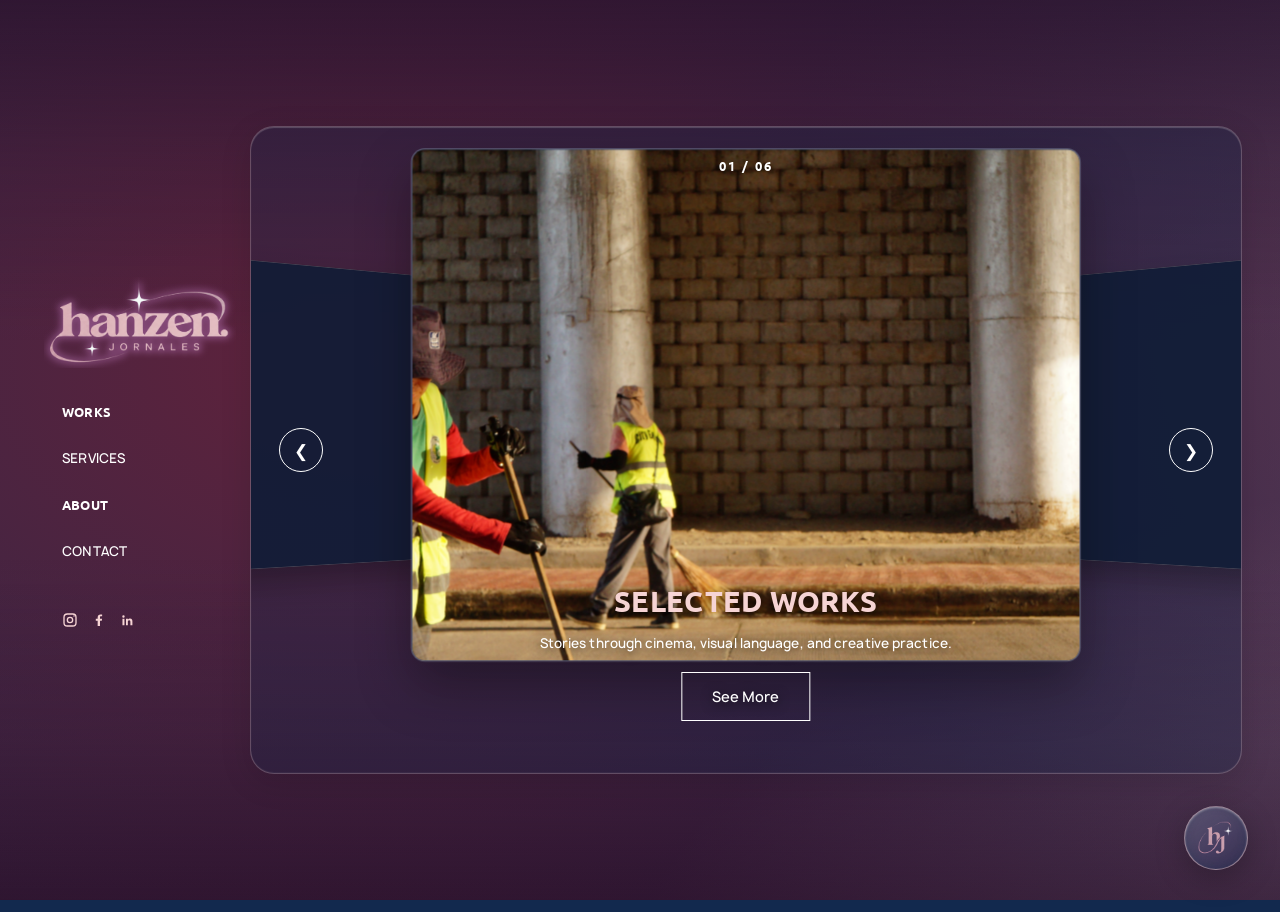
==== commit 6979d7fd: "version 3" ====
--- a/index.html
+++ b/index.html
@@ -9,6 +9,7 @@
     <title>Hanzen Jornales | Portfolio</title>
 
     <link rel="stylesheet" href="style.css">
+    <link rel="icon" type="image/png" href="images/monogram.png">
 </head>
 
 <body>
@@ -16,6 +17,7 @@
     <!-- LEFT SIDEBAR -->
 
     <aside class="sidebar">
+
 
 <a href="index.html" class="logo">
     <img src="images/logo.png" alt="Hanzen Jornales">
@@ -110,7 +112,15 @@
 
 </div>
 </aside>
+<!-- FLOATING MONOGRAM -->
 
+<a href="#" class="floating-monogram" aria-label="Back to top">
+
+    <img src="images/monogram.png" alt="">
+
+    <span>BACK TO TOP</span>
+
+</a>
 <!-- HOMEPAGE -->
 
 <main>
--- a/style.css
+++ b/style.css
@@ -233,6 +233,7 @@
 
     padding: 55px 38px 55px 0;
 }
+
 /* =================================
    HERO CAROUSEL
 ================================= */
@@ -242,7 +243,7 @@
 
     width: 100%;
     max-width: 100%;
-min-width: 0;
+    min-width: 0;
 
     height: 72vh;
     min-height: 440px;
@@ -254,9 +255,15 @@
     align-items: center;
     justify-content: center;
 
-    background: #292929;
-    
-    box-shadow: 0 20px 50px rgba(40, 30, 25, 0.25);
+    background: rgba(18, 41, 78, 0.25);
+
+    border: 1px solid rgba(201, 157, 174, 0.16);
+    border-radius: 24px;
+
+    box-shadow:
+        0 0 25px rgba(153, 99, 120, 0.18),
+        0 0 60px rgba(112, 95, 136, 0.20),
+        0 20px 50px rgba(0, 0, 0, 0.30);
 }
 
 
@@ -778,6 +785,7 @@
     height: auto;
     max-height: 600px;
     object-fit: cover;
+    border-radius: 24px;
 }
 
 .bio-content h1 {
@@ -1310,6 +1318,8 @@
     aspect-ratio: 16 / 9;
     object-fit: cover;
     background: #111111;
+    border-radius: 24px;
+overflow: hidden;
 }
 
 .video-caption {
@@ -2302,3 +2312,123 @@
 .sidebar {
     z-index: 10;
 }
+
+/* =====================================
+   FLOATING MONOGRAM
+===================================== */
+
+.floating-monogram {
+    position: fixed;
+    right: 32px;
+    bottom: 30px;
+    z-index: 9999;
+
+    width: 64px;
+    height: 64px;
+    padding: 0;
+
+    display: flex;
+    align-items: center;
+    justify-content: center;
+
+    box-sizing: border-box;
+    overflow: hidden;
+    border: 1px solid rgba(246, 212, 212, 0.45);
+    border-radius: 50%;
+
+    background:
+        linear-gradient(
+            145deg,
+            rgba(255, 255, 255, 0.20),
+            rgba(255, 255, 255, 0.03)
+        ),
+        rgba(18, 41, 78, 0.42);
+
+    backdrop-filter: blur(22px) saturate(170%);
+    -webkit-backdrop-filter: blur(22px) saturate(170%);
+
+    box-shadow:
+        0 8px 30px rgba(0, 0, 0, 0.25),
+        inset 0 1px 2px rgba(255, 255, 255, 0.35),
+        inset 0 -2px 8px rgba(18, 41, 78, 0.25);
+
+    text-decoration: none;
+
+    transition:
+        width 0.4s ease,
+        border-radius 0.4s ease,
+        background 0.4s ease,
+        transform 0.4s ease;
+
+    animation: monogramFloat 4s ease-in-out infinite;
+}
+
+.floating-monogram img {
+    display: block;
+    width: 36px;
+    height: 36px;
+    flex: 0 0 36px;
+    object-fit: contain;
+    object-position: center;
+    transition: filter 0.35s ease;
+}
+
+.floating-monogram span {
+    max-width: 0;
+    opacity: 0;
+    overflow: hidden;
+    white-space: nowrap;
+
+    color: var(--text-primary);
+    font-family: 'Ubuntu', sans-serif;
+    font-size: 10px;
+    font-weight: 700;
+    letter-spacing: 1px;
+
+    transition: max-width 0.4s ease, opacity 0.3s ease;
+}
+
+.floating-monogram:hover {
+    width: 165px;
+    border-radius: 40px;
+    justify-content: flex-start;
+    padding: 0 15px;
+    gap: 10px;
+    background: rgba(18, 41, 78, 0.78);
+}
+
+.floating-monogram:hover img {
+    filter: brightness(0) invert(1);
+}
+
+.floating-monogram:hover span {
+    max-width: 90px;
+    opacity: 1;
+}
+
+@keyframes monogramFloat {
+    0%, 100% { translate: 0 0; }
+    50% { translate: 0 -6px; }
+}
+
+@media (max-width: 768px) {
+    .floating-monogram {
+        right: 18px;
+        bottom: 18px;
+        width: 56px;
+        height: 56px;
+    }
+
+    .floating-monogram img {
+        width: 32px;
+        height: 32px;
+        flex-basis: 32px;
+    }
+}
+
+@media (prefers-reduced-motion: reduce) {
+    .floating-monogram {
+        animation: none;
+        transition: none;
+    }
+}
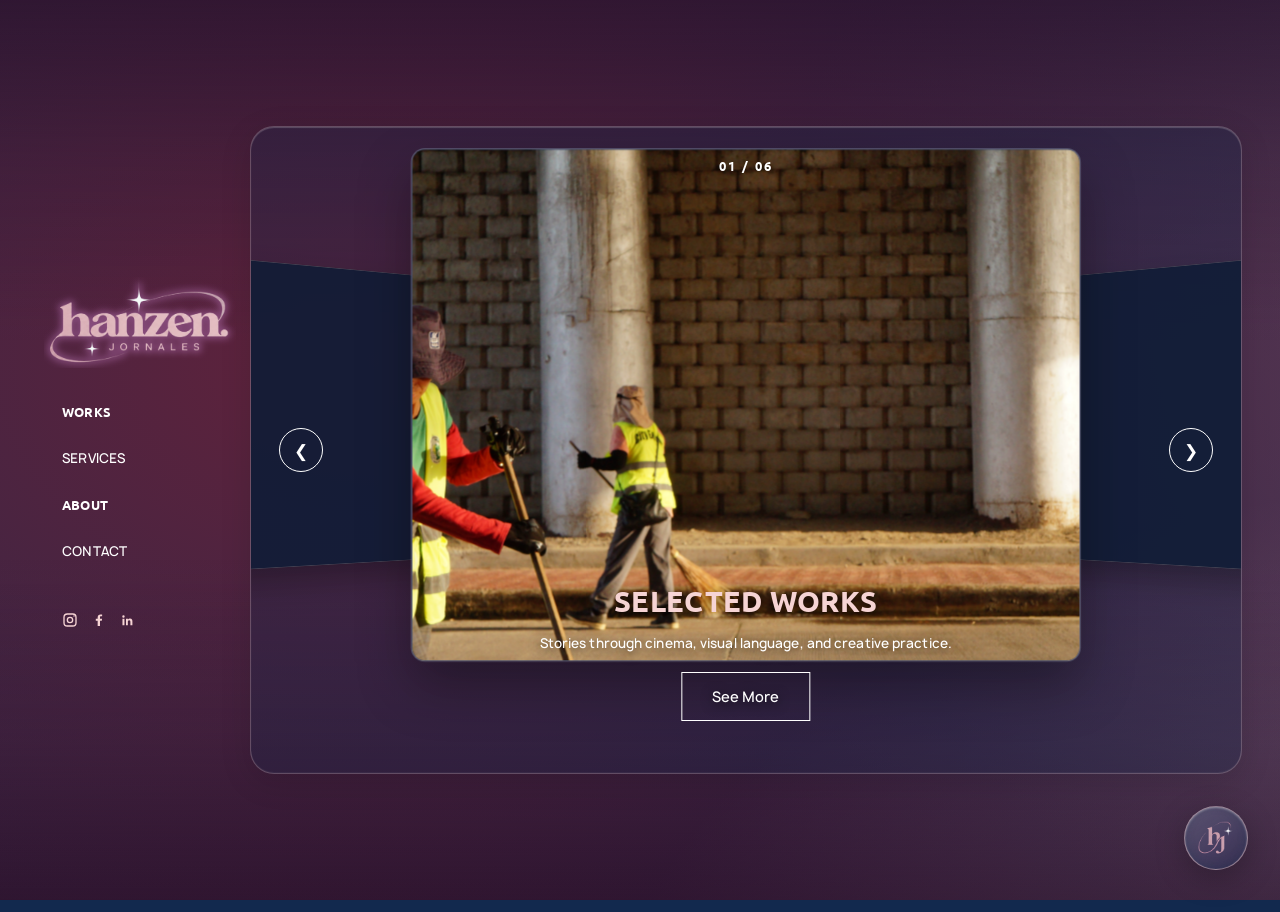
==== commit 14dc853c: "Update index.html" ====
--- a/index.html
+++ b/index.html
@@ -175,4 +175,5 @@
     <script src="script.js"></script>
 
 </body>
+<!-- GitHub Pages redeployment -->
 </html>
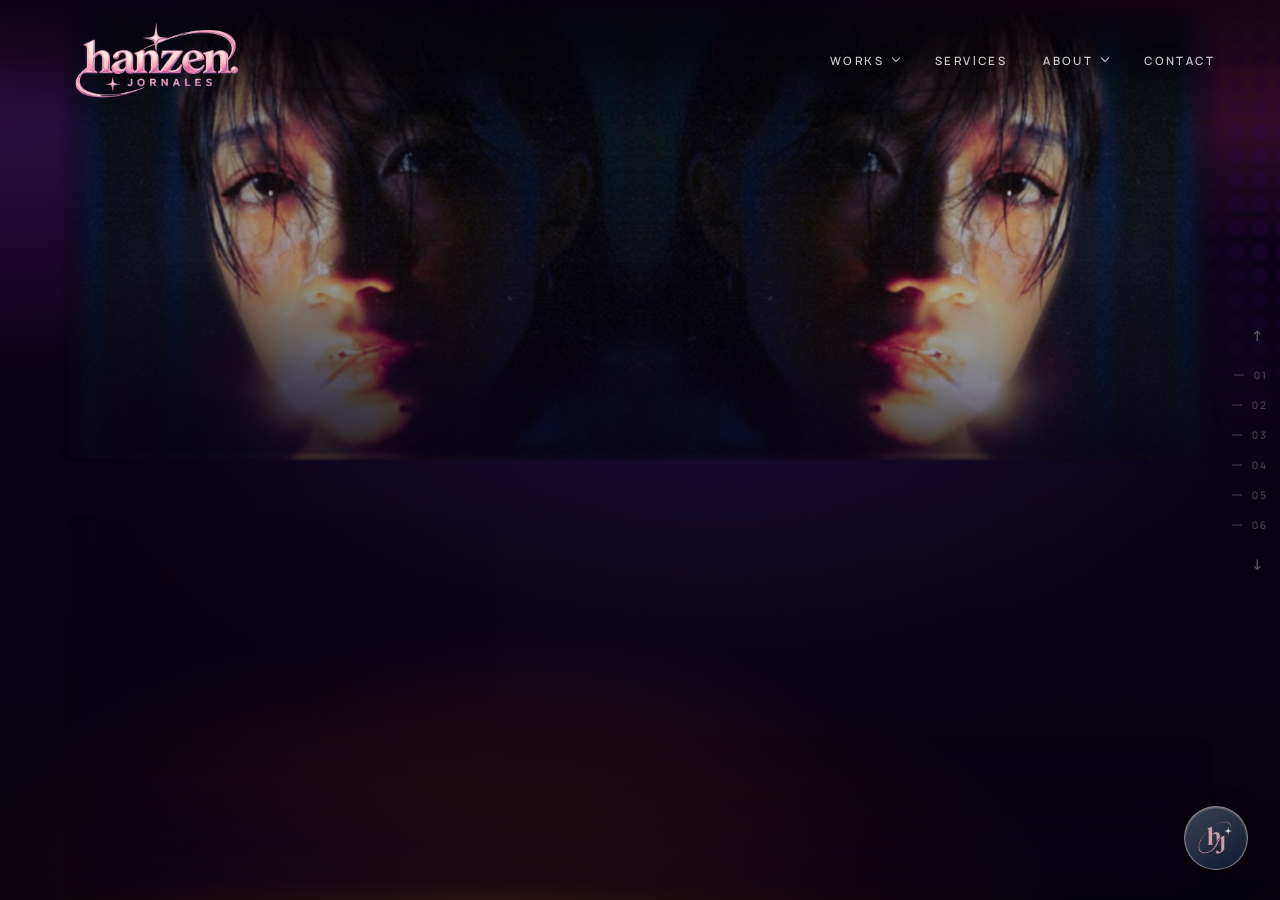
==== commit 4cc86298: "version 3" ====
--- a/index.html
+++ b/index.html
@@ -1,4 +1,3 @@
-
 <!DOCTYPE html>
 <html lang="en">
 
@@ -7,82 +6,252 @@
     <meta name="viewport" content="width=device-width, initial-scale=1.0">
 
     <title>Hanzen Jornales | Portfolio</title>
+    <script>
+    try {
+        if (sessionStorage.getItem('introEnter')) {
+            document.documentElement.classList.add('from-intro');
+            sessionStorage.removeItem('introEnter');
+        }
+    } catch (e) {}
+</script>
 
     <link rel="stylesheet" href="style.css">
     <link rel="icon" type="image/png" href="images/monogram.png">
 </head>
 
-<body>
-
-    <!-- LEFT SIDEBAR -->
-
-    <aside class="sidebar">
-
-
-<a href="index.html" class="logo">
+<body class="homepage-entering">
+    <div class="intro-handoff" aria-hidden="true">
+    <div class="intro-handoff-veil"></div>
+    <img class="intro-handoff-mark" src="images/wordmark.gif" alt="">
+</div>
+
+<header class="site-header">
+
+<a href="intro.html" class="logo">
     <img src="images/logo.png" alt="Hanzen Jornales">
 </a>
-
-<nav class="navigation">
-
-    
-<details class="about-dropdown works-dropdown">
-
-    <summary class="main-nav">WORKS</summary>
-
-    <div class="about-submenu">
-
-        <!-- VIDEO PRODUCTION -->
-        <details class="works-group">
-            <summary>VIDEO PRODUCTION</summary>
-
-            <div class="about-submenu works-submenu">
-                <a href="works.html#film">FILM</a>
-                <a href="works.html#documentary">DOCUMENTARY</a>
-                <a href="works.html#behind-the-scenes">BEHIND THE SCENES</a>
-            </div>
-        </details>
-
-        <!-- PHOTOGRAPHY -->
-        <details class="works-group">
-            <summary>PHOTOGRAPHY</summary>
-
-            <div class="about-submenu works-submenu">
-                <a href="works.html#people">PEOPLE</a>
-                <a href="works.html#street">STREET</a>
-                <a href="works.html#creative-editing">CREATIVE EDITING</a>
-            </div>
-        </details>
-
-        <!-- RESEARCH -->
-        <a href="works.html#research-engagements">
-            RESEARCH &amp; ENGAGEMENTS
-        </a>
+    <div class="header-right">
+
+        <nav class="navigation">
+
+            <details class="about-dropdown works-dropdown">
+                <summary class="main-nav">WORKS</summary>
+
+                <div class="about-submenu">
+
+                    <details class="works-group">
+                        <summary>VIDEO PRODUCTION</summary>
+                        <div class="about-submenu works-submenu">
+                            <a href="works.html#film">FILM</a>
+                            <a href="works.html#documentary">DOCUMENTARY</a>
+                            <a href="works.html#behind-the-scenes">BEHIND THE SCENES</a>
+                        </div>
+                    </details>
+
+                    <details class="works-group">
+                        <summary>PHOTOGRAPHY</summary>
+                        <div class="about-submenu works-submenu">
+                            <a href="works.html#people">PEOPLE</a>
+                            <a href="works.html#street">STREET</a>
+                            <a href="works.html#creative-editing">CREATIVE EDITING</a>
+                        </div>
+                    </details>
+
+                    <a href="works.html#research-engagements">RESEARCH &amp; ENGAGEMENTS</a>
+
+                </div>
+            </details>
+
+            <a href="services.html">SERVICES</a>
+
+            <details class="about-dropdown">
+                <summary class="main-nav">ABOUT</summary>
+                <div class="about-submenu">
+                    <a href="bio.html">BIO</a>
+                    <a href="cv.html">CV</a>
+                </div>
+            </details>
+
+            <a href="contact.html">CONTACT</a>
+
+        </nav>
 
     </div>
 
-</details>
-
-
-    <a href="services.html">SERVICES</a>
-
-    <details class="about-dropdown">
-
-        <summary class="main-nav">ABOUT</summary>
-
-        <div class="about-submenu">
-            <a href="bio.html">BIO</a>
-            <a href="cv.html">CV</a>
+</header>
+
+<main class="reel-main">
+
+    <div class="reel-stage" aria-label="Featured projects">
+
+        <!-- 3D RING: every .reel-slide becomes one face of the ring.
+             Add or remove slides freely; the script adapts to the count. -->
+        <div class="reel-track">
+
+            <!-- SLIDE 1 (image) -->
+            <article class="reel-slide" id="reel-01">
+                <img class="reel-media" src="images/hero-1.jpg" alt="Featured project 1" draggable="false">
+                <div class="reel-shade"></div>
+                <div class="reel-ui">
+                    <div class="reel-laurel"><strong>2024</strong><span>Official<br>Selection</span></div>
+                    <div class="reel-count"></div>
+                    <ul class="reel-acclaim">
+                        <li><span class="reel-stars">★★★★★</span><p>Your quote or tagline here</p></li>
+                        <li><span class="reel-stars">★★★★★</span><p>Another short line</p></li>
+                    </ul>
+                    <div class="reel-title">
+                        <span class="reel-kicker">2024 · Competition / Festival</span>
+                        <h2>Project One</h2>
+                        <div class="reel-meta">
+                            <div><span>Genre</span><span>Documentary</span></div>
+                            <div><span>Role</span><span>Director</span></div>
+                        </div>
+                    </div>
+                    <button class="reel-scroll" type="button">Next</button>
+                    <a class="reel-explore" href="works.html#documentary"><span>Explore</span><i>→</i></a>
+                </div>
+            </article>
+
+            <!-- SLIDE 2 (video) -->
+            <article class="reel-slide" id="reel-02">
+                <video class="reel-media" muted loop playsinline preload="metadata">
+                    <source src="images/hero-2.mp4" type="video/mp4">
+                </video>
+                <div class="reel-shade"></div>
+                <div class="reel-ui">
+                    <div class="reel-laurel"><strong>2024</strong><span>Official<br>Selection</span></div>
+                    <div class="reel-count"></div>
+                    <ul class="reel-acclaim">
+                        <li><span class="reel-stars">★★★★★</span><p>Your quote or tagline here</p></li>
+                        <li><span class="reel-stars">★★★★★</span><p>Another short line</p></li>
+                    </ul>
+                    <div class="reel-title">
+                        <span class="reel-kicker">2024 · Competition / Festival</span>
+                        <h2>Project Two</h2>
+                        <div class="reel-meta">
+                            <div><span>Genre</span><span>Film</span></div>
+                            <div><span>Role</span><span>Editor</span></div>
+                        </div>
+                    </div>
+                    <button class="reel-scroll" type="button">Next</button>
+                    <a class="reel-explore" href="works.html#film"><span>Explore</span><i>→</i></a>
+                </div>
+            </article>
+
+            <!-- SLIDE 3 (image) -->
+            <article class="reel-slide" id="reel-03">
+                <img class="reel-media" src="images/hero-3.jpg" alt="Featured project 3" draggable="false">
+                <div class="reel-shade"></div>
+                <div class="reel-ui">
+                    <div class="reel-laurel"><strong>2023</strong><span>Jury<br>Prize</span></div>
+                    <div class="reel-count"></div>
+                    <ul class="reel-acclaim">
+                        <li><span class="reel-stars">★★★★★</span><p>Your quote or tagline here</p></li>
+                        <li><span class="reel-stars">★★★★★</span><p>Another short line</p></li>
+                    </ul>
+                    <div class="reel-title">
+                        <span class="reel-kicker">2023 · Competition / Festival</span>
+                        <h2>Project Three</h2>
+                        <div class="reel-meta">
+                            <div><span>Genre</span><span>Photography</span></div>
+                            <div><span>Role</span><span>Photographer</span></div>
+                        </div>
+                    </div>
+                    <button class="reel-scroll" type="button">Next</button>
+                    <a class="reel-explore" href="works.html#people"><span>Explore</span><i>→</i></a>
+                </div>
+            </article>
+
+            <!-- SLIDE 4 (video) -->
+            <article class="reel-slide" id="reel-04">
+                <video class="reel-media" muted loop playsinline preload="metadata">
+                    <source src="images/hero-4.mp4" type="video/mp4">
+                </video>
+                <div class="reel-shade"></div>
+                <div class="reel-ui">
+                    <div class="reel-laurel"><strong>2023</strong><span>Official<br>Selection</span></div>
+                    <div class="reel-count"></div>
+                    <ul class="reel-acclaim">
+                        <li><span class="reel-stars">★★★★★</span><p>Your quote or tagline here</p></li>
+                        <li><span class="reel-stars">★★★★★</span><p>Another short line</p></li>
+                    </ul>
+                    <div class="reel-title">
+                        <span class="reel-kicker">2023 · Competition / Festival</span>
+                        <h2>Project Four</h2>
+                        <div class="reel-meta">
+                            <div><span>Genre</span><span>Behind the Scenes</span></div>
+                            <div><span>Role</span><span>Cinematographer</span></div>
+                        </div>
+                    </div>
+                    <button class="reel-scroll" type="button">Next</button>
+                    <a class="reel-explore" href="works.html#behind-the-scenes"><span>Explore</span><i>→</i></a>
+                </div>
+            </article>
+
+            <!-- SLIDE 5 (image) -->
+            <article class="reel-slide" id="reel-05">
+                <img class="reel-media" src="images/hero-5.jpg" alt="Featured project 5" draggable="false">
+                <div class="reel-shade"></div>
+                <div class="reel-ui">
+                    <div class="reel-laurel"><strong>2022</strong><span>Midnight<br>Section</span></div>
+                    <div class="reel-count"></div>
+                    <ul class="reel-acclaim">
+                        <li><span class="reel-stars">★★★★★</span><p>Your quote or tagline here</p></li>
+                        <li><span class="reel-stars">★★★★★</span><p>Another short line</p></li>
+                    </ul>
+                    <div class="reel-title">
+                        <span class="reel-kicker">2022 · Competition / Festival</span>
+                        <h2>Project Five</h2>
+                        <div class="reel-meta">
+                            <div><span>Genre</span><span>Street</span></div>
+                            <div><span>Role</span><span>Photographer</span></div>
+                        </div>
+                    </div>
+                    <button class="reel-scroll" type="button">Next</button>
+                    <a class="reel-explore" href="works.html#street"><span>Explore</span><i>→</i></a>
+                </div>
+            </article>
+
+            <!-- SLIDE 6 (video) -->
+            <article class="reel-slide" id="reel-06">
+                <video class="reel-media" muted loop playsinline preload="metadata">
+                    <source src="images/hero-6.mp4" type="video/mp4">
+                </video>
+                <div class="reel-shade"></div>
+                <div class="reel-ui">
+                    <div class="reel-laurel"><strong>2022</strong><span>Closing<br>Night</span></div>
+                    <div class="reel-count"></div>
+                    <ul class="reel-acclaim">
+                        <li><span class="reel-stars">★★★★★</span><p>Your quote or tagline here</p></li>
+                        <li><span class="reel-stars">★★★★★</span><p>Another short line</p></li>
+                    </ul>
+                    <div class="reel-title">
+                        <span class="reel-kicker">2022 · Competition / Festival</span>
+                        <h2>Project Six</h2>
+                        <div class="reel-meta">
+                            <div><span>Genre</span><span>Short Film</span></div>
+                            <div><span>Role</span><span>Director</span></div>
+                        </div>
+                    </div>
+                    <button class="reel-scroll" type="button">Next</button>
+                    <a class="reel-explore" href="works.html#film"><span>Explore</span><i>→</i></a>
+                </div>
+            </article>
+
         </div>
-
-    </details>
-
-    <a href="contact.html">CONTACT</a>
-
-</nav>
-<!-- SOCIAL MEDIA ICONS -->
-
-<div class="socials">
+    </div>
+
+    <!-- SIDE CONTROLS: prev / pips / next (pips are generated by script.js) -->
+    <div class="reel-ctrl">
+        <button type="button" class="reel-prev" aria-label="Previous project">↑</button>
+        <div class="reel-pips"></div>
+        <button type="button" class="reel-next" aria-label="Next project">↓</button>
+    </div>
+
+</main>
+
+<!-- SOCIAL POP-UP (opens from the monogram) -->
+<div class="social-pop" id="socialPop">
 
     <a href="https://www.instagram.com/hanzenjornales/"
        target="_blank" rel="noopener noreferrer"
@@ -111,69 +280,12 @@
     </a>
 
 </div>
-</aside>
-<!-- FLOATING MONOGRAM -->
-
-<a href="#" class="floating-monogram" aria-label="Back to top">
-
+
+<button type="button" class="floating-monogram" aria-label="Connect with me"
+        aria-expanded="false" aria-controls="socialPop">
     <img src="images/monogram.png" alt="">
-
-    <span>BACK TO TOP</span>
-
-</a>
-<!-- HOMEPAGE -->
-
-<main>
-
-    <section class="hero" id="hero">
-
-        <!-- 3D CAROUSEL STAGE -->
-        <div class="coverflow-stage" id="coverflow-stage">
-        </div>
-
-        <!-- DARK OVERLAY -->
-        <div class="overlay"></div>
-
-        <!-- SLIDE NUMBER -->
-        <div class="counter" id="counter">
-            01 / 06
-        </div>
-
-        <!-- PREVIOUS -->
-        <button class="arrow previous" id="previous" aria-label="Previous slide">
-            &#10094;
-        </button>
-
-        <!-- FEATURED PROJECT TEXT -->
-        <div class="hero-content">
-
-            <h1 id="hero-title">
-                SELECTED WORKS
-            </h1>
-
-            <p id="hero-description">
-                Stories through cinema, visual language,
-                and creative practice.
-            </p>
-
-            <a href="works.html" class="see-more">
-                See More
-            </a>
-
-        </div>
-
-        <!-- NEXT -->
-        <button class="arrow next" id="next" aria-label="Next slide">
-            &#10095;
-        </button>
-
-    </section>
-
-    </main>
-
-    <!-- HOMEPAGE JAVASCRIPT -->
-    <script src="script.js"></script>
-
+    <span>CONNECT</span>
+</button>
+<script src="script.js" defer></script>
 </body>
-<!-- GitHub Pages redeployment -->
-</html>
+</html>
--- a/style.css
+++ b/style.css
@@ -3,19 +3,26 @@
 ================================= */
 
 :root {
-    --midnight-blue: #12294E;
-    --burgundy: #62223B;
-    --dusty-mauve: #996378;
-    --muted-rose: #C99DAE;
-    --powder-blush: #F6D4D4;
-/* TYPOGRAPHY COLORS */
---text-primary: #F6D4D4;
---text-secondary: #FFFFFF;
---text-muted: #C99DAE;
---text-accent: #996378;
---text-highlight: #FFFFFF;
-}
-}/* =================================
+    /* BACKGROUND COLORS */
+    --midnight-blue: #0D0221;
+    --burgundy: #0E0323;
+    --dusty-mauve: #261447;
+    --muted-rose: #FF3864;
+    --powder-blush: #FF6B35;
+
+    /* ADDITIONAL ACCENT */
+    --neon-yellow: #FCEE09;
+    --cream: #F6ECE0;
+
+    /* TYPOGRAPHY COLORS */
+    --text-primary: #FFFFFF;
+    --text-secondary: #FFFFFF;
+    --text-muted: #C9BBD9;
+    --text-accent: #FF3864;
+    --text-highlight: #FCEE09;
+}
+
+/* =================================
    LOCAL FONTS
 ================================= */
 
@@ -61,7 +68,11 @@
     background: var(--midnight-blue);
     font-family: 'Manrope', sans-serif;
     color: var(--text-secondary);
-}
+    position: relative;
+    isolation: isolate;
+    min-height: 100vh;
+}
+
 /* =================================
    TYPOGRAPHY SYSTEM
 ================================= */
@@ -75,71 +86,63 @@
 button,
 .cv-year,
 .counter {
-font-family: 'Ubuntu', sans-serif;
-font-size: 13px;
+    font-family: 'Ubuntu', sans-serif;
+    font-size: 13px;
 }
 
 /* SECONDARY FONT — MANROPE */
 
-body,
-p,
-li,
-a,
-span,
-input,
-textarea,
-label {
+body, p, li, a, span, input, textarea, label {
     font-family: 'Manrope', sans-serif;
 }
-
 
 /* =================================
    SIDEBAR
 ================================= */
-
 
 .sidebar {
     position: fixed;
     top: 0;
     left: 0;
-
     width: 19.5%;
     height: 100vh;
-
     padding: 42px 44px;
-
     display: flex;
     flex-direction: column;
     justify-content: center;
     align-items: flex-start;
-
     background: transparent;
     z-index: 10;
 }
 
-/* YOUR NAME */
-
-.logo {
-    display: inline-block;
-
-    color: #e9533d;
-
-    font-family: 'Ubuntu', sans-serif,
-                 "Arial Narrow", sans-serif;
-
-    font-size: 34px;
-    font-weight: 700;
-    line-height: 1.15;
-
-    text-decoration: none;
-    letter-spacing: -0.5px;
-
-    transition: color 0.4s ease;
-}
-.logo:hover {
-    color: #ffffff;
-}
-
+/* WORDMARK */
+
+.sidebar .logo {
+    display: block;
+    width: calc(100% + 30px);
+    max-width: 300px;
+    height: 100px;
+    margin: 0 0 30px;
+    overflow: hidden;
+}
+
+.sidebar .logo img {
+    display: block;
+    width: 100%;
+    height: 100%;
+    object-fit: contain;
+    object-position: left center;
+    filter: none;
+    transition: filter 0.4s ease, transform 0.4s ease;
+}
+
+.sidebar .logo:hover img {
+    filter:
+        drop-shadow(0 0 5px rgba(255, 255, 255, 0.65))
+        drop-shadow(0 0 14px rgba(255, 56, 100, 0.75))
+        drop-shadow(0 0 28px rgba(255, 56, 100, 0.45));
+    transform: scale(1.04);
+}
 
 /* NAVIGATION */
 
@@ -147,26 +150,21 @@
     display: flex;
     flex-direction: column;
     gap: 27px;
-
     margin-top: 58px;
 }
 
 .navigation a {
     color: #333333;
-
     font-size: 13px;
     font-weight: 400;
-
     letter-spacing: 0.2px;
     text-decoration: none;
-
     transition: color 0.3s ease;
 }
 
 .navigation a:hover {
     color: #e9533d;
 }
-
 
 /* =================================
    SOCIAL MEDIA ICONS
@@ -176,7 +174,6 @@
     display: flex;
     align-items: center;
     gap: 13px;
-
     margin-top: 65px;
 }
 
@@ -184,23 +181,17 @@
     display: flex;
     align-items: center;
     justify-content: center;
-
     width: 16px;
     height: 16px;
-
     color: #e9533d;
-
     transition: opacity 0.3s ease;
 }
 
-.socials a:hover {
-    opacity: 0.55;
-}
+.socials a:hover { opacity: 0.55; }
 
 .socials svg {
     width: 16px;
     height: 16px;
-
     fill: none;
     stroke: currentColor;
     stroke-width: 2;
@@ -225,171 +216,109 @@
     width: 80.5%;
     min-width: 0;
     margin-left: 19.5%;
-
     min-height: 100vh;
-
     display: flex;
     align-items: center;
-
     padding: 55px 38px 55px 0;
 }
 
 /* =================================
-   HERO CAROUSEL
+   HERO CAROUSEL (legacy)
 ================================= */
 
 .hero {
     position: relative;
-
     width: 100%;
     max-width: 100%;
     min-width: 0;
-
     height: 72vh;
     min-height: 440px;
     max-height: 760px;
-
     overflow: hidden;
-
     display: flex;
     align-items: center;
     justify-content: center;
-
     background: rgba(18, 41, 78, 0.25);
-
     border: 1px solid rgba(201, 157, 174, 0.16);
     border-radius: 24px;
-
     box-shadow:
         0 0 25px rgba(153, 99, 120, 0.18),
         0 0 60px rgba(112, 95, 136, 0.20),
         0 20px 50px rgba(0, 0, 0, 0.30);
 }
 
-
-/* PHOTO AND VIDEO */
-
 .hero-media {
     position: absolute;
     inset: 0;
-
     width: 100%;
     height: 100%;
-
     object-fit: cover;
     object-position: center;
-
     z-index: 0;
-
     opacity: 1;
-
     transition: opacity 0.7s ease;
 }
 
-.hero-media[hidden] {
-    display: none;
-}
-
-
-/* SMOOTH TRANSITION */
+.hero-media[hidden] { display: none; }
 
 .hero.is-changing .hero-media,
-.hero.is-changing .hero-content {
-    opacity: 0;
-}
+.hero.is-changing .hero-content { opacity: 0; }
 
 .hero-content {
     position: absolute;
     top: 50%;
     left: 50%;
     transform: translate(-50%, -50%);
-
     width: 100%;
     z-index: 2;
-
     color: white;
     text-align: center;
-
     padding: 20px;
-
     transition: opacity 0.7s ease;
 }
-
-
-/* DARK OVERLAY */
 
 .overlay {
     position: absolute;
     inset: 0;
-
     background: rgba(0, 0, 0, 0.40);
-
     z-index: 1;
 }
-
-
-/* =================================
-   TEXT STYLING
-================================= */
 
 .hero-content h1 {
     font-family: 'Ubuntu', sans-serif;
-
     font-size: clamp(25px, 2.3vw, 34px);
     font-weight: 400;
-
     letter-spacing: 0.3px;
-
     margin-bottom: 13px;
 }
 
 .hero-content p {
     font-size: 13px;
     font-weight: 500;
-
     line-height: 1.6;
     letter-spacing: 0.1px;
 }
 
-
-/* SLIDE COUNTER */
-
 .counter {
     position: absolute;
-
     top: 30px;
     left: 50%;
-
     transform: translateX(-50%);
-
     color: white;
-
-    font-family: 'Ubuntu', sans-serif
+    font-family: 'Ubuntu', sans-serif;
     font-size: 13px;
     letter-spacing: 2px;
-
     z-index: 2;
 }
-
-
-/* =================================
-   SEE MORE BUTTON
-================================= */
 
 .see-more {
     display: inline-block;
-
     margin-top: 150px;
-
     padding: 16px 38px;
-
     border: 1px solid white;
-
     color: white;
-
     font-size: 14px;
     text-decoration: none;
-
     transition: all 0.3s ease;
 }
 
@@ -398,32 +327,19 @@
     color: #222222;
 }
 
-
-/* =================================
-   CAROUSEL ARROWS
-================================= */
-
 .arrow {
     position: absolute;
-
     top: 50%;
     transform: translateY(-50%);
-
     z-index: 3;
-
     width: 44px;
     height: 44px;
-
     border: 1px solid white;
     border-radius: 50%;
-
     background: transparent;
     color: white;
-
     font-size: 17px;
-
     cursor: pointer;
-
     transition: all 0.3s ease;
 }
 
@@ -432,88 +348,29 @@
     color: black;
 }
 
-.previous {
-    left: 28px;
-}
-
-.next {
-    right: 28px;
-}
-
+.previous { left: 28px; }
+.next { right: 28px; }
 
 /* =================================
    MOBILE RESPONSIVENESS
 ================================= */
 
 @media (max-width: 768px) {
-
-    .logo {
-        font-size: 29px;
-    }
-
-    .navigation {
-        flex-direction: row;
-        flex-wrap: wrap;
-        gap: 20px;
-
-        margin-top: 24px;
-    }
-
-    .socials {
-        margin-top: 22px;
-    }
-
-    main {
-        width: 100%;
-        margin-left: 0;
-
-        min-height: auto;
-
-        padding: 15px 16px;
-    }
-
-    .hero {
-        width: 100%;
-        height: 72vh;
-        min-height: 420px;
-    }
-
-    .hero-content h1 {
-        font-size: 25px;
-    }
-
-    .hero-content p {
-        font-size: 12px;
-    }
-
-    .see-more {
-        margin-top: 130px;
-        padding: 14px 28px;
-    }
-
-    .arrow {
-        width: 36px;
-        height: 36px;
-    }
-
-    .previous {
-        left: 10px;
-    }
-
-    .next {
-        right: 10px;
-    }
-
-}
-
-/* RESPECT REDUCED MOTION */
+    .logo { font-size: 29px; }
+    .navigation { flex-direction: row; flex-wrap: wrap; gap: 20px; margin-top: 24px; }
+    .socials { margin-top: 22px; }
+    main { width: 100%; margin-left: 0; min-height: auto; padding: 15px 16px; }
+    .hero { width: 100%; height: 72vh; min-height: 420px; }
+    .hero-content h1 { font-size: 25px; }
+    .hero-content p { font-size: 12px; }
+    .see-more { margin-top: 130px; padding: 14px 28px; }
+    .arrow { width: 36px; height: 36px; }
+    .previous { left: 10px; }
+    .next { right: 10px; }
+}
 
 @media (prefers-reduced-motion: reduce) {
-    *,
-    *::before,
-    *::after {
-        transition-duration: 0.01ms !important;
-    }
+    *, *::before, *::after { transition-duration: 0.01ms !important; }
 }
 
 /* =================================
@@ -522,25 +379,18 @@
 
 .inner-page {
     margin-left: 19.5%;
-
     min-height: 100vh;
-
     display: flex;
     align-items: center;
-
     padding: 70px 8%;
 }
 
-.page-content {
-    width: 100%;
-    max-width: 850px;
-}
+.page-content { width: 100%; max-width: 850px; }
 
 .eyebrow {
     font-size: 12px;
     letter-spacing: 2px;
     color: #777777;
-
     margin-bottom: 30px;
 }
 
@@ -548,7 +398,6 @@
     font-family: Georgia, serif;
     font-size: clamp(36px, 4vw, 54px);
     font-weight: normal;
-
     margin-bottom: 24px;
 }
 
@@ -556,7 +405,6 @@
     color: #777777;
     font-size: 16px;
     line-height: 1.8;
-
     max-width: 600px;
 }
 
@@ -573,11 +421,7 @@
     color: #302923;
 }
 
-.contact-content {
-    width: 100%;
-    max-width: 1000px;
-    margin: 0 auto;
-}
+.contact-content { width: 100%; max-width: 1000px; margin: 0 auto; }
 
 .contact-content h1 {
     font-family: Georgia, serif;
@@ -587,12 +431,7 @@
     margin: 0 0 35px;
 }
 
-.contact-form {
-    display: flex;
-    flex-direction: column;
-    gap: 38px;
-    width: 100%;
-}
+.contact-form { display: flex; flex-direction: column; gap: 38px; width: 100%; }
 
 .contact-form input,
 .contact-form textarea {
@@ -609,10 +448,7 @@
 }
 
 .contact-form input::placeholder,
-.contact-form textarea::placeholder {
-    color: #88817b;
-    opacity: 1;
-}
+.contact-form textarea::placeholder { color: #88817b; opacity: 1; }
 
 .contact-form button {
     align-self: center;
@@ -627,247 +463,63 @@
     transition: opacity 0.3s ease;
 }
 
-.contact-form button:hover {
-    opacity: 0.6;
-}
-
-.contact-details {
-    text-align: center;
-    margin-top: 35px;
-    font-size: 18px;
-    line-height: 1.5;
-}
-
-.contact-details strong {
-    display: block;
-    font-size: 17px;
-    margin-bottom: 7px;
-}
-
-.contact-details p {
-    margin: 5px 0;
-}
-
-.contact-details a {
-    color: inherit;
-    text-decoration: none;
-}
-
-.contact-socials {
-    display: flex;
-    justify-content: center;
-    align-items: center;
-    gap: 60px;
-    margin-top: 20px;
-}
-
-.contact-socials a {
-    font-size: 25px;
-    font-weight: bold;
-}
-
-.contact-footer {
-    text-align: center;
-    font-size: 16px;
-    letter-spacing: 0.5px;
-    padding-top: 45px;
-}
+.contact-form button:hover { opacity: 0.6; }
+
+.contact-details { text-align: center; margin-top: 35px; font-size: 18px; line-height: 1.5; }
+.contact-details strong { display: block; font-size: 17px; margin-bottom: 7px; }
+.contact-details p { margin: 5px 0; }
+.contact-details a { color: inherit; text-decoration: none; }
+
+.contact-socials { display: flex; justify-content: center; align-items: center; gap: 60px; margin-top: 20px; }
+.contact-socials a { font-size: 25px; font-weight: bold; }
+.contact-footer { text-align: center; font-size: 16px; letter-spacing: 0.5px; padding-top: 45px; }
 
 /* ABOUT PAGE NAVIGATION */
 
-.nav-group {
-    display: flex;
-    flex-direction: column;
-    gap: 12px;
-}
-
-.sub-navigation {
-    display: flex;
-    flex-direction: column;
-    gap: 10px;
-    padding-left: 0;
-    margin-bottom: 8px;
-}
-
-.sub-navigation a {
-    font-size: 14px;
-    text-decoration: none;
-    color: #777777;
-    letter-spacing: 0.5px;
-}
-
-.sub-navigation a:hover {
-    color: #b36c48;
-}
-
+.nav-group { display: flex; flex-direction: column; gap: 12px; }
+.sub-navigation { display: flex; flex-direction: column; gap: 10px; padding-left: 0; margin-bottom: 8px; }
+.sub-navigation a { font-size: 14px; text-decoration: none; color: #777777; letter-spacing: 0.5px; }
+.sub-navigation a:hover { color: #b36c48; }
 
 /* ABOUT PAGE CONTENT */
 
-.about-page {
-    margin-left: 19.5%;
-    min-height: 100vh;
-    padding: 80px 10%;
-    color: #302923;
-}
-
-.about-section {
-    max-width: 850px;
-    margin: 0 auto;
-    padding: 20px 0 100px;
-    scroll-margin-top: 40px;
-}
-
-.about-section h1 {
-    font-family: Georgia, serif;
-    font-size: 44px;
-    font-weight: normal;
-    margin-bottom: 30px;
-}
-
-.about-text {
-    max-width: 680px;
-    font-size: 16px;
-    line-height: 1.9;
-    color: #777777;
-}
-
-.cv-section {
-    border-top: 1px solid #e5e1dd;
-    padding-top: 65px;
-}
-
-.cv-link {
-    display: inline-block;
-    margin-top: 25px;
-    color: #ad6b35;
-    font-size: 14px;
-    text-decoration: none;
-    letter-spacing: 1px;
-}
-
-.cv-link:hover {
-    opacity: 0.6;
-}
-
-/* SIDEBAR: MAIN NAVIGATION EMPHASIS */
+.about-page { margin-left: 19.5%; min-height: 100vh; padding: 80px 10%; color: #302923; }
+.about-section { max-width: 850px; margin: 0 auto; padding: 20px 0 100px; scroll-margin-top: 40px; }
+.about-section h1 { font-family: Georgia, serif; font-size: 44px; font-weight: normal; margin-bottom: 30px; }
+.about-text { max-width: 680px; font-size: 16px; line-height: 1.9; color: #777777; }
+.cv-section { border-top: 1px solid #e5e1dd; padding-top: 65px; }
+.cv-link { display: inline-block; margin-top: 25px; color: #ad6b35; font-size: 14px; text-decoration: none; letter-spacing: 1px; }
+.cv-link:hover { opacity: 0.6; }
 
 .navigation > .main-nav,
-.nav-group > .main-nav {
-    font-weight: 700;
-}
-
-.sub-navigation .sub-active {
-    color: #ad6b35;
-}
-
+.nav-group > .main-nav { font-weight: 700; }
+.sub-navigation .sub-active { color: #ad6b35; }
 
 /* BIO PAGE */
 
-.bio-page {
-    margin-left: 19.5%;
-    min-height: 100vh;
-    padding: 9vh 5.5%;
-    display: flex;
-    align-items: center;
-}
-
-.bio-layout {
-    width: 100%;
-    display: grid;
-    grid-template-columns: minmax(220px, 32%) 1fr;
-    gap: 3.5%;
-    align-items: start;
-}
-
-.bio-image img {
-    display: block;
-    width: 100%;
-    height: auto;
-    max-height: 600px;
-    object-fit: cover;
-    border-radius: 24px;
-}
-
-.bio-content h1 {
-    font-family: Arial, sans-serif;
-    font-size: 27px;
-    font-weight: 600;
-    margin: 3px 0 18px;
-    color: #302923;
-}
-
-.bio-content p {
-    font-size: 15px;
-    line-height: 1.7;
-    color: #49433e;
-    margin: 0 0 18px;
-    max-width: 760px;
-}
-
-
-/* CV PAGE */
-
-.cv-page {
-    margin-left: 19.5%;
-    min-height: 100vh;
-    padding: 100px 8%;
-}
-
-.cv-content {
-    max-width: 850px;
-    margin: 0 auto;
-}
-
-.cv-content h1 {
-    font-family: Georgia, serif;
-    font-size: 44px;
-    font-weight: normal;
-    margin: 15px 0 25px;
-}
-
-.cv-content p {
-    color: #777;
-    font-size: 16px;
-    line-height: 1.8;
-}
-
-.cv-download {
-    display: inline-block;
-    margin-top: 30px;
-    color: #ad6b35;
-    text-decoration: none;
-    font-size: 14px;
-    letter-spacing: 1px;
-}
-
-
-/* MOBILE ADJUSTMENTS */
+.bio-page { margin-left: 19.5%; min-height: 100vh; padding: 9vh 5.5%; display: flex; align-items: center; }
+.bio-layout { width: 100%; display: grid; grid-template-columns: minmax(220px, 32%) 1fr; gap: 3.5%; align-items: start; }
+.bio-image img { display: block; width: 100%; height: auto; max-height: 600px; object-fit: cover; border-radius: 24px; }
+.bio-content h1 { font-family: Arial, sans-serif; font-size: 27px; font-weight: 600; margin: 3px 0 18px; color: #302923; }
+.bio-content p { font-size: 15px; line-height: 1.7; color: #49433e; margin: 0 0 18px; max-width: 760px; }
+
+/* CV PAGE (base) */
+
+.cv-page { margin-left: 19.5%; min-height: 100vh; padding: 100px 8%; }
+.cv-content { max-width: 850px; margin: 0 auto; }
+.cv-content h1 { font-family: Georgia, serif; font-size: 44px; font-weight: normal; margin: 15px 0 25px; }
+.cv-content p { color: #777; font-size: 16px; line-height: 1.8; }
+.cv-download { display: inline-block; margin-top: 30px; color: #ad6b35; text-decoration: none; font-size: 14px; letter-spacing: 1px; }
 
 @media (max-width: 800px) {
-
-    .bio-page {
-        margin-left: 0;
-        padding: 40px 7%;
-    }
-
-    .bio-layout {
-        grid-template-columns: 1fr;
-        gap: 30px;
-    }
-
-    .bio-image img {
-        max-width: 400px;
-    }
-
-    .cv-page {
-        margin-left: 0;
-        padding: 50px 7%;
-    }
-
+    .bio-page { margin-left: 0; padding: 40px 7%; }
+    .bio-layout { grid-template-columns: 1fr; gap: 30px; }
+    .bio-image img { max-width: 400px; }
+    .cv-page { margin-left: 0; padding: 50px 7%; }
 }
 
 /* =================================
-   HANZEN JORNALES — EDITORIAL CV
+   EDITORIAL CV
 ================================= */
 
 .cv-page {
@@ -875,100 +527,42 @@
     grid-template-columns: minmax(0, 0.85fr) minmax(0, 1.15fr);
     column-gap: 55px;
     row-gap: 15px;
-
     width: auto;
     min-width: 0;
     margin-left: 19.5%;
     padding: 100px 7% 70px;
-
     background: #fdfcfb;
     color: #302923;
     box-sizing: border-box;
 }
 
-.cv-page > * {
-    min-width: 0;
-    box-sizing: border-box;
-}
-
-/* Hide the introductory header and footer */
-
+.cv-page > * { min-width: 0; box-sizing: border-box; }
 .cv-page > .cv-header,
-.cv-page > .cv-footer {
-    display: none !important;
-}
-
-/* TOP ROW */
-
-.cv-page > .cv-section:nth-of-type(1) {
-    grid-column: 1;
-    grid-row: 1;
-}
-
-.cv-page > .cv-section:nth-of-type(2) {
-    grid-column: 2;
-    grid-row: 1;
-}
-
-/* FILMOGRAPHY — FULL WIDTH */
+.cv-page > .cv-footer { display: none !important; }
+
+.cv-page > .cv-section:nth-of-type(1) { grid-column: 1; grid-row: 1; }
+.cv-page > .cv-section:nth-of-type(2) { grid-column: 2; grid-row: 1; }
 
 .cv-page > .cv-section:nth-of-type(3) {
     grid-column: 1 / -1;
     grid-row: 2;
-
     display: grid;
     grid-template-columns: repeat(2, minmax(0, 1fr));
     column-gap: 55px;
-
     border-top: 1px solid #000000;
     padding-top: 35px;
 }
 
-.cv-page > .cv-section:nth-of-type(3) > h2 {
-    grid-column: 1 / -1;
-    text-align: center;
-}
-
-/* LOWER SECTIONS */
-
-.cv-page > .cv-section:nth-of-type(4) {
-    grid-column: 1;
-    grid-row: 3;
-}
-
-.cv-page > .cv-section:nth-of-type(5) {
-    grid-column: 2;
-    grid-row: 3;
-}
-
-.cv-page > .cv-section:nth-of-type(6) {
-    grid-column: 1;
-    grid-row: 4;
-}
-
-.cv-page > .cv-section:nth-of-type(7) {
-    grid-column: 2;
-    grid-row: 4;
-}
-
-/* CENTER LOWER SECTION HEADINGS */
-
-.cv-page > .cv-section:nth-of-type(n+4) > h2 {
-    text-align: center;
-}
-
-/* GENERAL SECTION STYLE */
-
-.cv-section {
-    width: 100%;
-    margin: 0;
-    padding: 30px 0;
-    border: none;
-}
-
-.cv-section:nth-of-type(n+4) {
-    border-top: 1px solid #000000;
-}
+.cv-page > .cv-section:nth-of-type(3) > h2 { grid-column: 1 / -1; text-align: center; }
+
+.cv-page > .cv-section:nth-of-type(4) { grid-column: 1; grid-row: 3; }
+.cv-page > .cv-section:nth-of-type(5) { grid-column: 2; grid-row: 3; }
+.cv-page > .cv-section:nth-of-type(6) { grid-column: 1; grid-row: 4; }
+.cv-page > .cv-section:nth-of-type(7) { grid-column: 2; grid-row: 4; }
+.cv-page > .cv-section:nth-of-type(n+4) > h2 { text-align: center; }
+
+.cv-section { width: 100%; margin: 0; padding: 30px 0; border: none; }
+.cv-section:nth-of-type(n+4) { border-top: 1px solid #000000; }
 
 .cv-section h2 {
     font-family: Arial, sans-serif;
@@ -980,8 +574,6 @@
     margin: 0 0 28px;
 }
 
-/* ENTRIES */
-
 .cv-entry,
 .film-credit {
     display: grid;
@@ -993,222 +585,61 @@
 
 .cv-entry h3,
 .film-credit h3,
-.recognition-entry h3 {
-    font-size: 15px;
-    font-weight: 600;
-    line-height: 1.5;
-    margin: 0 0 5px;
-}
+.recognition-entry h3 { font-size: 15px; font-weight: 600; line-height: 1.5; margin: 0 0 5px; }
 
 .cv-entry p,
 .film-credit p,
 .recognition-entry p,
-.skills-group p {
-    font-size: 14px;
-    line-height: 1.7;
-    color: #55504c;
-    margin: 0;
-}
-
-.cv-note {
-    font-size: 16px !important;
-    color: #88817b !important;
-    margin-top: 5px !important;
-}
-
-.cv-year {
-    font-size: 12px;
-    color: #88817b;
-    white-space: nowrap;
-}
-
-.cv-details {
-    padding-left: 20px;
-    margin-top: 14px;
-}
-
-.cv-details li {
-    font-size: 14px;
-    line-height: 1.7;
-    color: #55504c;
-    margin-bottom: 6px;
-}
-.cv-page .cv-note {
-    color: #F6D4D4 !important;
-}
-.recognition-entry,
-.skills-group {
-    margin-bottom: 22px;
-}
-
-.skills-group h3 {
-    font-size: 14px;
-    margin: 0 0 5px;
-}
-
-/* TABLET AND MOBILE */
+.skills-group p { font-size: 14px; line-height: 1.7; color: #55504c; margin: 0; }
+
+.cv-note { font-size: 16px !important; color: #88817b !important; margin-top: 5px !important; }
+.cv-year { font-size: 12px; color: #88817b; white-space: nowrap; }
+.cv-details { padding-left: 20px; margin-top: 14px; }
+.cv-details li { font-size: 14px; line-height: 1.7; color: #55504c; margin-bottom: 6px; }
+.cv-page .cv-note { color: #F6D4D4 !important; }
+.recognition-entry, .skills-group { margin-bottom: 22px; }
+.skills-group h3 { font-size: 14px; margin: 0 0 5px; }
 
 @media (max-width: 900px) {
-    .cv-page {
-        display: block !important;
-        margin-left: 0;
-        padding: 50px 7%;
-    }
-
-    .cv-page > .cv-section:nth-of-type(3) {
-        display: block;
-    }
-
-    .cv-section {
-        padding: 25px 0;
-    }
-
-    .cv-entry,
-    .film-credit {
-        grid-template-columns: minmax(0, 1fr) auto;
-    }
-}
-
-/* ALIGN CV SECTIONS AT THE TOP OF EACH GRID ROW */
-
-.cv-page {
-    align-items: start !important;
-    align-content: start !important;
-}
-
-.cv-page > .cv-section {
-    align-self: start !important;
-    margin-top: 0 !important;
-}
-
+    .cv-page { display: block !important; margin-left: 0; padding: 50px 7%; }
+    .cv-page > .cv-section:nth-of-type(3) { display: block; }
+    .cv-section { padding: 25px 0; }
+    .cv-entry, .film-credit { grid-template-columns: minmax(0, 1fr) auto; }
+}
+
+.cv-page { align-items: start !important; align-content: start !important; }
+.cv-page > .cv-section { align-self: start !important; margin-top: 0 !important; }
 
 /* LEADERSHIP ENTRIES */
 
-.leadership-entry {
-    margin-bottom: 28px;
-}
-
-.leadership-entry h3 {
-    font-size: 15px;
-    font-weight: 600;
-    margin: 0 0 10px;
-}
-
-.leadership-roles {
-    list-style: none;
-    padding: 0;
-    margin: 0;
-}
-
+.leadership-entry { margin-bottom: 28px; }
+.leadership-entry h3 { font-size: 15px; font-weight: 600; margin: 0 0 10px; }
+.leadership-roles { list-style: none; padding: 0; margin: 0; }
 .leadership-roles li {
     display: flex;
     justify-content: space-between;
     align-items: baseline;
     gap: 15px;
     margin-bottom: 8px;
-
     font-size: 14px;
     line-height: 1.6;
     color: #55504c;
 }
-
-.leadership-roles li span:last-child {
-    white-space: nowrap;
-    font-size: 12px;
-    color: #88817b;
-}
+.leadership-roles li span:last-child { white-space: nowrap; font-size: 12px; color: #88817b; }
 
 /* BIO PAGE — JUSTIFIED TEXT */
 
-.bio-text {
-    text-align: justify;
-    text-justify: inter-word;
-    line-height: 1.8;
-}
-
-.bio-text p {
-    margin-bottom: 22px;
-}
-
-/* =====================================
-   ANIMATED MESH GRADIENT BACKGROUND
-===================================== */
-/* =====================================
-   DARK-DOMINANT ANIMATED MESH GRADIENT
-===================================== */
-
-body {
-    background-color: var(--midnight-blue);
-
-    background-image:
-        radial-gradient(
-            ellipse at 15% 20%,
-            #62223B 0%,
-            transparent 50%
-        ),
-        radial-gradient(
-            ellipse at 85% 15%,
-            #996378 0%,
-            transparent 45%
-        ),
-        radial-gradient(
-            ellipse at 55% 75%,
-            #C99DAE 0%,
-            transparent 45%
-        ),
-        radial-gradient(
-            ellipse at 90% 90%,
-            #F6D4D4 0%,
-            transparent 40%
-        ),
-        radial-gradient(
-            ellipse at 10% 90%,
-            #62223B 0%,
-            transparent 45%
-        );
-
-    background-size: 200% 200%;
-    background-attachment: fixed;
-    animation: meshMovement 24s ease-in-out infinite alternate;
-}
-
-@keyframes meshMovement {
-    0% { background-position: 0% 0%; }
-    25% { background-position: 100% 30%; }
-    50% { background-position: 70% 100%; }
-    75% { background-position: 0% 70%; }
-    100% { background-position: 100% 0%; }
-}
-
-.sidebar,
-.cv-page,
-.contact-page {
-    background: transparent;
-}
-
-@media (prefers-reduced-motion: reduce) {
-    body {
-        animation: none;
-    }
-}
-
-/* =====================================
-   PAGE FADE-IN ANIMATION
-===================================== */
+.bio-text { text-align: justify; text-justify: inter-word; line-height: 1.8; }
+.bio-text p { margin-bottom: 22px; }
+
+/* PAGE FADE-IN */
 
 @keyframes pageFadeIn {
-    from {
-        opacity: 0;
-        transform: translateY(12px);
-    }
-
-    to {
-        opacity: 1;
-        transform: translateY(0);
-    }
-}
-
-main,
+    from { opacity: 0; transform: translateY(12px); }
+    to   { opacity: 1; transform: translateY(0); }
+}
+
+main:not(.reel-main),
 .inner-page,
 .bio-page,
 .cv-page,
@@ -1217,28 +648,16 @@
     animation: pageFadeIn 0.9s ease-out both;
 }
 
-/* ACCESSIBILITY */
 
 @media (prefers-reduced-motion: reduce) {
-    main,
-    .inner-page,
-    .bio-page,
-    .cv-page,
-    .contact-page,
-    .about-page {
-        animation: none;
-    }
+    main, .inner-page, .bio-page, .cv-page, .contact-page, .about-page { animation: none; }
 }
 
 /* =================================
-   ABOUT DROPDOWN — CLEAN NAVIGATION
+   ABOUT DROPDOWN
 ================================= */
 
-.about-dropdown {
-    display: flex;
-    flex-direction: column;
-    gap: 12px;
-}
+.about-dropdown { display: flex; flex-direction: column; gap: 12px; }
 
 .about-dropdown summary {
     display: block;
@@ -1250,13 +669,8 @@
     letter-spacing: 0.2px;
 }
 
-.about-dropdown summary::-webkit-details-marker {
-    display: none;
-}
-
-.about-dropdown summary::marker {
-    content: "";
-}
+.about-dropdown summary::-webkit-details-marker { display: none; }
+.about-dropdown summary::marker { content: ""; }
 
 .about-submenu {
     display: flex;
@@ -1277,40 +691,15 @@
     transition: color 0.3s ease;
 }
 
-.about-submenu a:hover {
-    color: #e9533d;
-}
+.about-submenu a:hover { color: #e9533d; }
 
 /* =================================
    SERVICES PAGE
 ================================= */
 
-.services-page {
-    width: 80.5%;
-    margin-left: 19.5%;
-    padding: 75px 7%;
-}
-
-.services-content {
-    width: 100%;
-    max-width: 1400px;
-    margin: 0 auto;
-}
-
-.services-heading {
-    margin-bottom: 40px;
-}
-
-.services-heading h1 {
-    font-size: 48px;
-    font-weight: 700;
-    margin-bottom: 15px;
-}
-
-.services-feature {
-    width: 100%;
-    margin-bottom: 75px;
-}
+.services-page { width: 80.5%; margin-left: 19.5%; padding: 75px 7%; }
+.services-content { width: 100%; max-width: 1400px; margin: 0 auto; }
+.services-feature { width: 100%; margin-bottom: 75px; }
 
 .services-video {
     display: block;
@@ -1319,602 +708,160 @@
     object-fit: cover;
     background: #111111;
     border-radius: 24px;
-overflow: hidden;
-}
-
-.video-caption {
-    display: flex;
-    justify-content: space-between;
-    align-items: flex-start;
-    gap: 20px;
-    margin-top: 13px;
-}
-
-.video-caption span {
-    font-size: 11px;
-    font-weight: 700;
-    letter-spacing: 1px;
-}
-
-.video-caption p {
-    max-width: 400px;
-    font-size: 12px;
-    color: #777777;
-    text-align: right;
-    line-height: 1.6;
-}
-
-
-/* SERVICES GRID */
-
-.services-offerings {
-    margin-top: 30px;
-}
-
-.services-section-heading {
-    margin-bottom: 35px;
-}
-
-.services-section-heading h2 {
-    font-size: 35px;
-    font-weight: 600;
-}
-
-.services-grid {
-    display: grid;
-    grid-template-columns: repeat(3, minmax(0, 1fr));
-    gap: 35px;
-}
-
-.service-column {
-    border-top: 1px solid #000000;
-    padding-top: 20px;
-}
-
-.service-number {
-    display: block;
-    font-size: 12px;
-    color: #e9533d;
-    margin-bottom: 24px;
-}
-
-.service-column h3 {
-    font-size: 16px;
-    font-weight: 700;
-    letter-spacing: 0.5px;
-    margin-bottom: 15px;
-}
-
-.service-description {
-    color: #777777;
-    font-size: 13px;
-    line-height: 1.7;
-    min-height: 88px;
-    margin-bottom: 20px;
-}
-
-.service-column ul {
-    list-style: none;
-    padding: 0;
-    margin: 0;
-}
-
-.service-column li {
-    font-size: 13px;
-    line-height: 1.7;
-    margin-bottom: 9px;
-}
-
-
-/* CONTACT PROMPT */
-
-.services-contact {
-    margin-top: 85px;
-    padding-top: 25px;
-    border-top: 1px solid #000000;
-}
-
-.services-contact p {
-    font-size: 14px;
-    margin-bottom: 12px;
-}
-
-.services-contact a {
-    color: #e9533d;
-    text-decoration: none;
-    font-size: 12px;
-    font-weight: 700;
-    letter-spacing: 0.5px;
-}
-
-.services-contact a:hover {
-    opacity: 0.6;
-}
-
-
-/* SERVICES MOBILE LAYOUT */
+    overflow: hidden;
+}
+
+.video-caption { display: flex; justify-content: space-between; align-items: flex-start; gap: 20px; margin-top: 13px; }
+.video-caption span { font-size: 11px; font-weight: 700; letter-spacing: 1px; }
+.video-caption p { max-width: 400px; font-size: 12px; color: #777777; text-align: right; line-height: 1.6; }
+
+.services-offerings { margin-top: 30px; }
+.services-grid { display: grid; grid-template-columns: repeat(3, minmax(0, 1fr)); gap: 35px; }
+.service-column { border-top: 1px solid #000000; padding-top: 20px; }
+.service-number { display: block; font-size: 14px; color: #e9533d; margin-bottom: 24px; }
+.service-column h3 { font-size: 20px; font-weight: 700; letter-spacing: 0.5px; margin-bottom: 18px; }
+.service-description { color: #777777; font-size: 16px; line-height: 1.7; min-height: 88px; margin-bottom: 20px; }
+.service-column ul { list-style: none; padding: 0; margin: 0; }
+.service-column li { font-size: 15px; line-height: 1.8; margin-bottom: 9px; }
+
+.services-contact { margin-top: 85px; padding-top: 25px; border-top: 1px solid #000000; font-size: 17px; }
+.services-contact p { font-size: 14px; margin-bottom: 12px; }
+.services-contact a { color: #e9533d; text-decoration: none; font-size: 12px; font-weight: 700; letter-spacing: 0.5px; }
+.services-contact a:hover { opacity: 0.6; }
+
+.services-heading { margin-bottom: 35px; }
+.services-heading h1 { font-size: 42px; font-weight: 800; letter-spacing: -1px; }
+.services-section-heading { margin-bottom: 30px; }
+.services-section-heading h2 { font-size: 35px; font-weight: 600; }
+.services-section-heading p { font-size: 16px; font-weight: 700; letter-spacing: 1.2px; }
 
 @media (max-width: 768px) {
-
-    .services-page {
-        width: 100%;
-        margin-left: 0;
-        padding: 45px 20px;
-    }
-
-    .services-heading h1 {
-        font-size: 36px;
-    }
-
-    .services-grid {
-        grid-template-columns: 1fr;
-        gap: 40px;
-    }
-
-    .service-description {
-        min-height: auto;
-    }
-
-    .video-caption {
-        flex-direction: column;
-        gap: 8px;
-    }
-
-    .video-caption p {
-        text-align: left;
-    }
-
-    .services-feature {
-        margin-bottom: 55px;
-    }
-
-}
-/* SERVICES HEADINGS */
-
-.services-heading {
-    margin-bottom: 35px;
-}
-
-.services-heading h1 {
-    font-size: 42px;
-    font-weight: 800;
-    letter-spacing: -1px;
-}
-
-.services-section-heading {
-    margin-bottom: 30px;
-}
-
-.services-section-heading p {
-    font-size: 13px;
-    font-weight: 700;
-    letter-spacing: 1px;
-}
+    .services-page { width: 100%; margin-left: 0; padding: 45px 20px; }
+    .services-heading h1 { font-size: 36px; }
+    .services-grid { grid-template-columns: 1fr; gap: 40px; }
+    .service-description { min-height: auto; }
+    .video-caption { flex-direction: column; gap: 8px; }
+    .video-caption p { text-align: left; }
+    .services-feature { margin-bottom: 55px; }
+}
+
 /* CONTACT PAGE TYPOGRAPHY */
 
-.contact-content h1,
-.contact-page h1 {
-    font-family: 'Ubuntu', sans-serif;
-}
-
-.contact-content p,
-.contact-page p,
-.contact-page label,
-.contact-page input,
-.contact-page textarea,
-.contact-details,
-.contact-details a {
-    font-family: 'Manrope', sans-serif;
-}
-
-.contact-page button {
-    font-family: 'Ubuntu', sans-serif;
-}
-/* SERVICES PAGE — TYPOGRAPHY SIZE */
-
-.services-section-heading p {
-    font-size: 16px;
-    letter-spacing: 1.2px;
-}
-
-.service-column h3 {
-    font-size: 20px;
-    margin-bottom: 18px;
-}
-
-.service-number {
-    font-size: 14px;
-}
-
-.service-description {
-    font-size: 16px;
-    line-height: 1.7;
-}
-
-.service-column li {
-    font-size: 15px;
-    line-height: 1.8;
-}
-
-.services-contact {
-    font-size: 17px;
-}
+.contact-content h1, .contact-page h1 { font-family: 'Ubuntu', sans-serif; }
+
+.contact-content p, .contact-page p, .contact-page label, .contact-page input,
+.contact-page textarea, .contact-details, .contact-details a { font-family: 'Manrope', sans-serif; }
+
+.contact-page button { font-family: 'Ubuntu', sans-serif; }
+
 /* =====================================
    NEW COLOR SYSTEM — TYPOGRAPHY
 ===================================== */
 
-/* GENERAL TEXT */
-
-body {
-    color: var(--text-secondary);
-}
-
-/* MAIN HEADINGS */
-
-h1, h2, h3, h4, h5, h6 {
-    color: var(--text-primary);
-}
-
-/* PARAGRAPHS AND DESCRIPTIONS */
-
-p, li {
-    color: var(--text-secondary);
-}
-
-/* LINKS */
-
-a {
-    color: var(--text-secondary);
-}
-
-a:hover {
-    color: var(--text-highlight);
-}
-
+body { color: var(--text-secondary); }
+h1, h2, h3, h4, h5, h6 { color: var(--text-primary); }
+p, li { color: var(--text-secondary); }
+a { color: var(--text-secondary); }
+a:hover { color: var(--text-highlight); }
+
+.sidebar { background: transparent; }
+.logo { color: var(--text-primary); }
+.logo:hover { color: var(--text-highlight); }
+.navigation a, .about-dropdown summary { color: var(--text-secondary); }
+.navigation a:hover, .about-submenu a:hover { color: var(--text-highlight); }
+.about-submenu a, .sub-navigation a { color: var(--muted-rose); }
+.socials a { color: var(--text-primary); }
+
+.eyebrow { color: var(--muted-rose); }
+.page-intro, .about-text { color: var(--text-secondary); }
+.bio-content h1 { color: var(--text-primary); }
+.bio-content p { color: var(--text-secondary); }
+
+.cv-page { color: var(--text-secondary); background: transparent; }
+.cv-section h2, .cv-entry h3, .film-credit h3, .recognition-entry h3, .skills-group h3 { color: var(--text-primary); }
+.cv-entry p, .film-credit p, .recognition-entry p, .skills-group p, .cv-details li, .leadership-roles li { color: var(--text-secondary); }
+.cv-year, .cv-note, .leadership-roles li span:last-child { color: var(--muted-rose); }
+.cv-section { border-color: var(--muted-rose); }
+
+.contact-page { background: transparent; color: var(--text-secondary); }
+.contact-content h1 { color: var(--text-primary); }
+.contact-page p, .contact-page label, .contact-details, .contact-details a { color: var(--text-secondary); }
+.contact-form input, .contact-form textarea { color: var(--text-primary); border-bottom-color: var(--muted-rose); }
+.contact-form input::placeholder, .contact-form textarea::placeholder { color: var(--muted-rose); }
+.contact-form button { color: var(--text-primary); }
+
+.services-heading h1, .services-section-heading p { color: var(--text-primary); }
+.service-column { border-top-color: var(--muted-rose); }
+.service-number, .services-contact a { color: var(--powder-blush); }
+.service-column h3 { color: var(--text-primary); }
+.service-description, .service-column li, .video-caption p { color: var(--text-secondary); }
+.services-contact { border-top-color: var(--muted-rose); }
+.services-contact p { color: var(--text-secondary); }
 
 /* =====================================
-   SIDEBAR
+   CV PAGE — GLASSMORPHISM
 ===================================== */
 
-.sidebar {
-    background: transparent;
-}
-
-.logo {
-    color: var(--text-primary);
-}
-
-.logo:hover {
-    color: var(--text-highlight);
-}
-
-.navigation a,
-.about-dropdown summary {
-    color: var(--text-secondary);
-}
-
-.navigation a:hover,
-.about-submenu a:hover {
-    color: var(--text-highlight);
-}
-
-.about-submenu a,
-.sub-navigation a {
-    color: var(--muted-rose);
-}
-
-.socials a {
-    color: var(--text-primary);
-}
-
-
-/* =====================================
-   INNER PAGES
-===================================== */
-
-.eyebrow {
-    color: var(--muted-rose);
-}
-
-.page-intro,
-.about-text {
-    color: var(--text-secondary);
-}
-
-
-/* =====================================
-   BIO PAGE
-===================================== */
-
-.bio-content h1 {
-    color: var(--text-primary);
-}
-
-.bio-content p {
-    color: var(--text-secondary);
-}
-
-
-/* =====================================
-   CV PAGE
-===================================== */
-
 .cv-page {
-    color: var(--text-secondary);
-    background: transparent;
-}
-
-.cv-section h2,
-.cv-entry h3,
-.film-credit h3,
-.recognition-entry h3,
-.skills-group h3 {
-    color: var(--text-primary);
-}
-
-.cv-entry p,
-.film-credit p,
-.recognition-entry p,
-.skills-group p,
-.cv-details li,
-.leadership-roles li {
-    color: var(--text-secondary);
-}
-
-.cv-year,
-.cv-note,
-.leadership-roles li span:last-child {
-    color: var(--muted-rose);
-}
-
-.cv-section {
-    border-color: var(--muted-rose);
-}
-
-
-/* =====================================
-   CONTACT PAGE
-===================================== */
-
-.contact-page {
-    background: transparent;
-    color: var(--text-secondary);
-}
-
-.contact-content h1 {
-    color: var(--text-primary);
-}
-
-.contact-page p,
-.contact-page label,
-.contact-details,
-.contact-details a {
-    color: var(--text-secondary);
-}
-
-.contact-form input,
-.contact-form textarea {
-    color: var(--text-primary);
-    border-bottom-color: var(--muted-rose);
-}
-
-.contact-form input::placeholder,
-.contact-form textarea::placeholder {
-    color: var(--muted-rose);
-}
-
-.contact-form button {
-    color: var(--text-primary);
-}
-
-
-/* =====================================
-   SERVICES PAGE
-===================================== */
-
-.services-heading h1,
-.services-section-heading p {
-    color: var(--text-primary);
-}
-
-.service-column {
-    border-top-color: var(--muted-rose);
-}
-
-.service-number,
-.services-contact a {
-    color: var(--powder-blush);
-}
-
-.service-column h3 {
-    color: var(--text-primary);
-}
-
-.service-description,
-.service-column li,
-.video-caption p {
-    color: var(--text-secondary);
-}
-
-.services-contact {
-    border-top-color: var(--muted-rose);
-}
-
-.services-contact p {
-    color: var(--text-secondary);
-}
-/* =====================================
-   CV PAGE — REFINED GLASSMORPHISM
-===================================== */
-
-.cv-page {
-    /* Glass surface */
     background: rgba(18, 41, 78, 0.28) !important;
-
-    /* Frosted glass */
     backdrop-filter: blur(32px) saturate(160%);
     -webkit-backdrop-filter: blur(32px) saturate(160%);
-
-    /* Glass edges */
     border: 1px solid rgba(246, 212, 212, 0.25);
+    border-left: 1px solid rgba(246, 212, 212, 0.40);
+    border-right: 1px solid rgba(246, 212, 212, 0.40);
     border-radius: 24px;
-
-    /* Inset from the top and bottom */
     margin-top: 28px;
     margin-bottom: 28px;
+    margin-left: calc(19.5% + 28px);
+    margin-right: 28px;
     min-height: auto !important;
-
-    /* Subtle reflections and depth */
     box-shadow:
         0 8px 32px rgba(0, 0, 0, 0.12),
         inset 0 1px 1px rgba(255, 255, 255, 0.20),
         inset 0 -1px 1px rgba(255, 255, 255, 0.05);
-
     color: var(--text-secondary);
 }
 
-/* CV HEADINGS */
-
-.cv-page h1,
-.cv-page h2,
-.cv-page h3,
-.cv-page h4 {
-    color: var(--text-primary);
-}
-
-/* CV BODY TEXT */
-
-.cv-page p,
-.cv-page li {
-    color: var(--text-secondary);
-}
-
-/* YEARS AND DETAILS */
-
-.cv-page .cv-year,
-.cv-page .cv-note,
-.cv-page .leadership-roles li span:last-child {
-    color: var(--muted-rose);
-}
-
-/* SECTION DIVIDERS */
-
-.cv-page .cv-section {
-    border-top-color: rgba(201, 157, 174, 0.35);
-}
-
-
-/* CV HEADINGS */
-
-.cv-page h1,
-.cv-page h2,
-.cv-page h3,
-.cv-page h4 {
-    color: var(--text-primary);
-}
-
-/* CV BODY TEXT */
-
-.cv-page p,
-.cv-page li {
-    color: var(--text-secondary);
-}
-
-/* YEARS AND SMALL DETAILS */
-
-.cv-page .cv-year,
-.cv-page .cv-note,
-.cv-page .leadership-roles li span:last-child {
-    color: var(--muted-rose);
-}
-
-/* SECTION DIVIDERS */
-
-.cv-page .cv-section {
-    border-top-color: rgba(201, 157, 174, 0.45);
-}
-
-.cv-page > .cv-section:nth-of-type(3) {
-    border-top-color: rgba(201, 157, 174, 0.45);
-}
-/* =====================================
-   CV GLASS PANEL — SIDE ALIGNMENT
-===================================== */
-
-.cv-page {
-    /* Equal spacing on both sides */
-    margin-left: calc(19.5% + 28px);
-    margin-right: 28px;
-
-    /* Emphasized vertical glass edges */
-    border-left: 1px solid rgba(246, 212, 212, 0.40);
-    border-right: 1px solid rgba(246, 212, 212, 0.40);
-}
-
-/* Responsive spacing */
+.cv-page h1, .cv-page h2, .cv-page h3, .cv-page h4 { color: var(--text-primary); }
+.cv-page p, .cv-page li { color: var(--text-secondary); }
+.cv-page .cv-year, .cv-page .cv-note, .cv-page .leadership-roles li span:last-child { color: var(--muted-rose); }
+.cv-page .cv-section,
+.cv-page > .cv-section:nth-of-type(3) { border-top-color: rgba(201, 157, 174, 0.45); }
+
 @media (max-width: 900px) {
-    .cv-page {
-        margin-left: 12px;
-        margin-right: 12px;
-    }
-}
-
-/* =================================
-   SERVICES GLASS PANEL
-================================= */
+    .cv-page { margin-left: 12px; margin-right: 12px; }
+}
+
+/* SERVICES GLASS PANEL */
 
 .services-page .services-glass-panel {
     display: block;
     width: 100%;
     position: relative;
-
     background: rgba(18, 41, 78, 0.12) !important;
-
     backdrop-filter: blur(35px) saturate(180%);
     -webkit-backdrop-filter: blur(35px) saturate(180%);
-
     border: 1px solid rgba(246, 212, 212, 0.38);
     border-radius: 24px;
-
     margin: 28px 0;
     padding: 42px 38px;
-
     box-shadow:
         0 8px 32px rgba(0, 0, 0, 0.15),
         inset 0 1px 2px rgba(255, 255, 255, 0.25),
         inset 0 -1px 2px rgba(255, 255, 255, 0.08);
 }
 
-.services-page .services-glass-panel .service-column {
-    border-top-color: rgba(201, 157, 174, 0.45);
-}
-
-.services-page .services-glass-panel .services-contact {
-    border-top-color: rgba(201, 157, 174, 0.45);
-}
+.services-page .services-glass-panel .service-column,
+.services-page .services-glass-panel .services-contact { border-top-color: rgba(201, 157, 174, 0.45); }
 
 @media (max-width: 768px) {
-    .services-page .services-glass-panel {
-        padding: 28px 22px;
-        margin: 20px 0;
-        border-radius: 18px;
-    }
-}
-
-/* =================================
-   WORKS NESTED DROPDOWN
-================================= */
-
-.works-dropdown > .about-submenu {
-    gap: 16px;
-}
-
-.works-group {
-    display: flex;
-    flex-direction: column;
-    gap: 10px;
-    width: 100%;
-}
+    .services-page .services-glass-panel { padding: 28px 22px; margin: 20px 0; border-radius: 18px; }
+}
+
+/* WORKS NESTED DROPDOWN */
+
+.works-dropdown > .about-submenu { gap: 16px; }
+.works-group { display: flex; flex-direction: column; gap: 10px; width: 100%; }
 
 .works-group > summary {
     display: block;
@@ -1926,392 +873,209 @@
     letter-spacing: 0.2px;
 }
 
-.works-group > summary::-webkit-details-marker {
-    display: none;
-}
-
-.works-group > summary::marker {
-    content: "";
-}
-
-.works-group > .works-submenu {
-    padding-left: 12px;
-    margin-top: 0;
-    gap: 10px;
-}
+.works-group > summary::-webkit-details-marker { display: none; }
+.works-group > summary::marker { content: ""; }
+.works-group > .works-submenu { padding-left: 12px; margin-top: 0; gap: 10px; }
 
 /* =====================================
-   3D COVERFLOW HOMEPAGE CAROUSEL
+   3D COVERFLOW CAROUSEL (legacy hero)
 ===================================== */
 
-.hero {
-    position: relative;
-    overflow: hidden;
-    perspective: 1400px;
-    background: transparent;
-}
-
-/* CAROUSEL STAGE */
-
-.coverflow-stage {
-    position: absolute;
-    inset: 0;
-    width: 100%;
-    height: 100%;
-    perspective: 1400px;
-    transform-style: preserve-3d;
-}
-
-/* INDIVIDUAL PROJECT CARDS */
+.hero { position: relative; overflow: hidden; perspective: 1400px; background: transparent; }
+
+.coverflow-stage { position: absolute; inset: 0; width: 100%; height: 100%; perspective: 1400px; transform-style: preserve-3d; }
 
 .coverflow-card {
     position: absolute;
     top: 44%;
     left: 50%;
-
     width: 58%;
     height: 68%;
-
-    border: 1px solid rgba(246, 212, 212, 0.35);
-    border-radius: 12px;
+    border: 1px solid rgba(255, 255, 255, 0.14);
+    border-radius: 6px;
     overflow: hidden;
-
-    background: var(--midnight-blue);
-
+    background: #0e0323;
     transform-style: preserve-3d;
     transform: translate(-50%, -50%);
-
     opacity: 0;
     visibility: hidden;
-
-    transition:
-        transform 0.7s ease,
-        opacity 0.7s ease,
-        filter 0.7s ease;
-
-    box-shadow: 0 20px 45px rgba(0, 0, 0, 0.35);
-}
-
-/* CARD MEDIA */
-
-.coverflow-card img,
-.coverflow-card video {
-    width: 100%;
-    height: 100%;
-    display: block;
-    object-fit: cover;
-}
-
-/* CENTER CARD */
+    transition: transform 0.7s ease, opacity 0.7s ease, filter 0.7s ease, box-shadow 0.7s ease;
+}
+
+.coverflow-card img, .coverflow-card video { width: 100%; height: 100%; display: block; object-fit: cover; }
 
 .coverflow-card[data-position="0"] {
-    opacity: 1;
-    visibility: visible;
-    z-index: 5;
-
-    transform:
-        translate(-50%, -50%)
-        translateZ(100px)
-        scale(1);
-
+    opacity: 1; visibility: visible; z-index: 5;
+    transform: translate(-50%, -50%) translateZ(100px) scale(1);
     filter: brightness(1);
-}
-
-/* LEFT AND RIGHT CARDS */
+    border-color: rgba(255, 255, 255, 0.28);
+    box-shadow: 0 0 70px rgba(255, 56, 100, 0.22), 0 0 140px rgba(255, 107, 53, 0.12), 0 25px 60px rgba(8, 2, 20, 0.75);
+}
 
 .coverflow-card[data-position="-1"] {
-    opacity: 0.85;
-    visibility: visible;
-    z-index: 4;
-
-    transform:
-        translate(-50%, -50%)
-        translateX(-82%)
-        rotateY(24deg)
-        translateZ(-100px)
-        scale(0.78);
-
-    filter: brightness(0.65);
+    opacity: 0.85; visibility: visible; z-index: 4;
+    transform: translate(-50%, -50%) translateX(-82%) rotateY(24deg) translateZ(-100px) scale(0.78);
+    filter: brightness(0.55) saturate(0.85);
 }
 
 .coverflow-card[data-position="1"] {
-    opacity: 0.85;
-    visibility: visible;
-    z-index: 4;
-
-    transform:
-        translate(-50%, -50%)
-        translateX(82%)
-        rotateY(-24deg)
-        translateZ(-100px)
-        scale(0.78);
-
-    filter: brightness(0.65);
-}
-
-/* OUTER CARDS */
+    opacity: 0.85; visibility: visible; z-index: 4;
+    transform: translate(-50%, -50%) translateX(82%) rotateY(-24deg) translateZ(-100px) scale(0.78);
+    filter: brightness(0.55) saturate(0.85);
+}
 
 .coverflow-card[data-position="-2"] {
-    opacity: 0.5;
-    visibility: visible;
-    z-index: 3;
-
-    transform:
-        translate(-50%, -50%)
-        translateX(-145%)
-        rotateY(35deg)
-        translateZ(-250px)
-        scale(0.58);
-
-    filter: brightness(0.4);
+    opacity: 0.5; visibility: visible; z-index: 3;
+    transform: translate(-50%, -50%) translateX(-145%) rotateY(35deg) translateZ(-250px) scale(0.58);
+    filter: brightness(0.32) saturate(0.7);
 }
 
 .coverflow-card[data-position="2"] {
-    opacity: 0.5;
-    visibility: visible;
-    z-index: 3;
-
-    transform:
-        translate(-50%, -50%)
-        translateX(145%)
-        rotateY(-35deg)
-        translateZ(-250px)
-        scale(0.58);
-
-    filter: brightness(0.4);
-}
-
-/* HIDE CARDS FARTHER AWAY */
-
-.coverflow-card[data-position="hidden"] {
-    opacity: 0;
-    visibility: hidden;
-    z-index: 0;
-}
-
-/* OVERLAY */
-
-.hero .overlay {
-    background: transparent;
-    pointer-events: none;
-    z-index: 6;
-}
-
-/* FEATURED PROJECT TEXT */
+    opacity: 0.5; visibility: visible; z-index: 3;
+    transform: translate(-50%, -50%) translateX(145%) rotateY(-35deg) translateZ(-250px) scale(0.58);
+    filter: brightness(0.32) saturate(0.7);
+}
+
+.coverflow-card[data-position="hidden"] { opacity: 0; visibility: hidden; z-index: 0; }
+
+.hero .overlay { background: transparent; pointer-events: none; z-index: 6; }
 
 .hero-content {
     top: auto;
-    bottom: 5%;
+    bottom: 6%;
     left: 50%;
     transform: translateX(-50%);
-
     width: 90%;
     z-index: 7;
-
-    text-shadow: 0 2px 12px rgba(0, 0, 0, 0.8);
 }
 
 .hero-content h1 {
-    color: var(--powder-blush);
-}
-
-.hero-content p {
-    color: white;
-}
-
-/* SEE MORE BUTTON */
+    font-size: clamp(18px, 1.9vw, 28px);
+    font-weight: 700;
+    letter-spacing: 6px;
+    text-transform: uppercase;
+    color: #fff;
+    margin-bottom: 10px;
+}
+
+.hero-content p { font-size: 12.5px; letter-spacing: 0.6px; color: var(--text-muted); max-width: 520px; margin: 0 auto; }
 
 .hero-content .see-more {
-    margin-top: 18px;
-    padding: 12px 30px;
-}
-
-/* COUNTER */
-
-.hero .counter {
-    z-index: 8;
-}
-
-/* NAVIGATION ARROWS */
-
-.hero .arrow {
-    z-index: 9;
-}
-
-/* MOBILE COVERFLOW */
+    margin-top: 20px;
+    padding: 0 0 8px;
+    border: none;
+    border-bottom: 1px solid rgba(255, 255, 255, 0.35);
+    background: none;
+    font-size: 11px;
+    letter-spacing: 3px;
+    text-transform: uppercase;
+    color: #fff;
+    transition: letter-spacing 0.4s ease, border-color 0.3s ease, color 0.3s ease;
+}
+
+.hero-content .see-more:hover { background: none; color: var(--neon-yellow); border-color: var(--neon-yellow); letter-spacing: 4.5px; }
+
+.hero .counter { top: 26px; z-index: 8; font-size: 11px; letter-spacing: 4px; font-variant-numeric: tabular-nums; color: rgba(255, 255, 255, 0.8); }
+
+.hero .counter::before {
+    content: "";
+    display: inline-block;
+    width: 6px;
+    height: 6px;
+    margin-right: 12px;
+    border-radius: 50%;
+    background: var(--muted-rose);
+    box-shadow: 0 0 10px var(--muted-rose);
+    vertical-align: middle;
+    animation: recBlink 1.8s ease-in-out infinite;
+}
+
+@keyframes recBlink { 0%, 100% { opacity: 1; } 50% { opacity: 0.25; } }
+
+.hero .arrow { z-index: 9; width: 40px; height: 40px; font-size: 14px; border: 1px solid rgba(255, 255, 255, 0.28); background: transparent; }
+.hero .arrow:hover { background: #fff; border-color: #fff; color: #0e0323; box-shadow: 0 0 24px rgba(255, 255, 255, 0.35); }
+
+/* glass frame + film grain + caption fade */
+
+.hero {
+    background: rgba(18, 41, 78, 0.28) !important;
+    backdrop-filter: blur(32px) saturate(160%);
+    -webkit-backdrop-filter: blur(32px) saturate(160%);
+    border: 1px solid rgba(246, 212, 212, 0.25);
+    border-radius: 24px;
+    box-shadow: 0 8px 32px rgba(0, 0, 0, 0.12), inset 0 1px 1px rgba(255, 255, 255, 0.20), inset 0 -1px 1px rgba(255, 255, 255, 0.05);
+}
+
+.hero::before {
+    content: "";
+    position: absolute;
+    inset: 0;
+    z-index: 6;
+    pointer-events: none;
+    opacity: 0.09;
+    mix-blend-mode: overlay;
+    background-image: url("data:image/svg+xml;utf8,<svg xmlns='http://www.w3.org/2000/svg' width='160' height='160'><filter id='n'><feTurbulence type='fractalNoise' baseFrequency='0.9' numOctaves='2' stitchTiles='stitch'/></filter><rect width='100%' height='100%' filter='url(%23n)'/></svg>");
+}
+
+.hero::after {
+    content: "";
+    position: absolute;
+    inset: auto 0 0 0;
+    height: 42%;
+    z-index: 6;
+    pointer-events: none;
+    background: linear-gradient(to top, rgba(10, 2, 26, 0.88) 0%, rgba(10, 2, 26, 0.4) 55%, transparent 100%);
+}
 
 @media (max-width: 768px) {
-
-    .coverflow-card {
-        width: 72%;
-        height: 55%;
-        top: 40%;
-    }
-
-    .coverflow-card[data-position="-1"] {
-        transform:
-            translate(-50%, -50%)
-            translateX(-72%)
-            rotateY(18deg)
-            translateZ(-100px)
-            scale(0.72);
-    }
-
-    .coverflow-card[data-position="1"] {
-        transform:
-            translate(-50%, -50%)
-            translateX(72%)
-            rotateY(-18deg)
-            translateZ(-100px)
-            scale(0.72);
-    }
-
-    .coverflow-card[data-position="-2"],
-    .coverflow-card[data-position="2"] {
-        opacity: 0;
-        visibility: hidden;
-    }
-
-    .hero-content {
-        bottom: 4%;
-    }
-
-    .hero-content h1 {
-        font-size: 22px;
-    }
-
-    .hero-content p {
-        font-size: 11px;
-    }
-
-    .hero-content .see-more {
-        margin-top: 12px;
-        padding: 10px 22px;
-    }
-
+    .coverflow-card { width: 72%; height: 55%; top: 40%; }
+    .coverflow-card[data-position="-1"] { transform: translate(-50%, -50%) translateX(-72%) rotateY(18deg) translateZ(-100px) scale(0.72); }
+    .coverflow-card[data-position="1"]  { transform: translate(-50%, -50%) translateX(72%) rotateY(-18deg) translateZ(-100px) scale(0.72); }
+    .coverflow-card[data-position="-2"], .coverflow-card[data-position="2"] { opacity: 0; visibility: hidden; }
+    .hero-content { bottom: 4%; }
+    .hero-content h1 { font-size: 22px; }
+    .hero-content p { font-size: 11px; }
+    .hero-content .see-more { margin-top: 12px; padding: 0 0 8px; }
 }
 
 /* =================================
    SIDEBAR BRAND GROUP
 ================================= */
 
-/* LOGO */
-
-.sidebar .logo {
-    display: block;
-    width: calc(100% + 30px);
-    max-width: 300px;
-    height: 100px;
-
-    margin: 0 0 30px;
-    overflow: hidden;
-}
-
-.sidebar .logo img {
-    display: block;
-    width: 100%;
-    height: 100%;
-
-    object-fit: contain;
-    object-position: left center;
-
-    transition: filter 0.35s ease;
-}
-
-/* WHITE HOVER */
-
-.sidebar .logo:hover img {
-    filter: brightness(0) invert(1);
-}
-
-/* NAVIGATION */
-
-.sidebar .navigation {
-    margin-top: 0;
-    gap: 27px;
-}
-
-/* SOCIAL ICONS */
-
-.sidebar .socials {
-    margin-top: 50px;
-}
-/* =================================
-   SIDEBAR MENU INDENTATION
-================================= */
-
-.sidebar .navigation,
-.sidebar .socials {
-    margin-left: 18px;
-}
-
-/* =====================================
-   HOMEPAGE — CV-STYLE GLASS CAROUSEL
-===================================== */
-
-.hero {
-    /* Dark purplish glass surface */
-    background: rgba(18, 41, 78, 0.28) !important;
-
-    /* Frosted glass */
-    backdrop-filter: blur(32px) saturate(160%);
-    -webkit-backdrop-filter: blur(32px) saturate(160%);
-
-    /* Glass edges */
-    border: 1px solid rgba(246, 212, 212, 0.25);
-    border-radius: 24px;
-
-    /* Depth and subtle reflections */
-    box-shadow:
-        0 8px 32px rgba(0, 0, 0, 0.12),
-        inset 0 1px 1px rgba(255, 255, 255, 0.20),
-        inset 0 -1px 1px rgba(255, 255, 255, 0.05);
-
-    overflow: hidden;
-}
-
-/* =====================================
-   GLOBAL TOP & BOTTOM VIGNETTE
-===================================== */
-
-body {
+.sidebar .socials { margin-top: 50px; }
+.sidebar .navigation, .sidebar .socials { margin-left: 18px; }
+
+.sidebar .navigation a,
+.about-dropdown summary {
+    font-size: 11px;
+    font-weight: 500;
+    letter-spacing: 2.4px;
+    text-transform: uppercase;
+    color: rgba(255, 255, 255, 0.72);
     position: relative;
-    isolation: isolate;
-}
-
-/* VIGNETTE OVERLAY */
-
-body::before {
+    transition: color 0.3s ease, padding-left 0.35s ease;
+}
+
+.sidebar .navigation a::before {
     content: "";
-    position: fixed;
-    inset: 0;
-
-    background: linear-gradient(
-        to bottom,
-        rgba(35, 12, 37, 0.55) 0%,
-        rgba(35, 12, 37, 0.20) 18%,
-        transparent 38%,
-        transparent 62%,
-        rgba(35, 12, 37, 0.20) 82%,
-        rgba(35, 12, 37, 0.60) 100%
-    );
-
-    pointer-events: none;
-    z-index: 0;
-}
-
-/* KEEP PAGE CONTENT ABOVE THE VIGNETTE */
-
-body > * {
-    position: relative;
-    z-index: 1;
-}
-
-/* KEEP SIDEBAR ABOVE PAGE CONTENT */
-
-.sidebar {
-    z-index: 10;
-}
+    position: absolute;
+    left: 0;
+    top: 50%;
+    width: 0;
+    height: 1px;
+    background: var(--muted-rose);
+    transition: width 0.35s ease;
+}
+
+.sidebar .navigation a:hover,
+.sidebar .navigation a[aria-current="page"],
+.sidebar .navigation a.active { color: #fff; padding-left: 22px; }
+
+.sidebar .navigation a:hover::before,
+.sidebar .navigation a[aria-current="page"]::before,
+.sidebar .navigation a.active::before { width: 14px; }
+
+.about-submenu a, .works-group > summary { font-size: 10.5px; letter-spacing: 1.8px; text-transform: uppercase; color: rgba(255, 56, 100, 0.85); }
 
 /* =====================================
    FLOATING MONOGRAM
@@ -2322,113 +1086,1133 @@
     right: 32px;
     bottom: 30px;
     z-index: 9999;
-
     width: 64px;
     height: 64px;
     padding: 0;
-
     display: flex;
     align-items: center;
     justify-content: center;
-
     box-sizing: border-box;
     overflow: hidden;
     border: 1px solid rgba(246, 212, 212, 0.45);
     border-radius: 50%;
-
     background:
-        linear-gradient(
-            145deg,
-            rgba(255, 255, 255, 0.20),
-            rgba(255, 255, 255, 0.03)
-        ),
+        linear-gradient(145deg, rgba(255, 255, 255, 0.20), rgba(255, 255, 255, 0.03)),
         rgba(18, 41, 78, 0.42);
-
     backdrop-filter: blur(22px) saturate(170%);
     -webkit-backdrop-filter: blur(22px) saturate(170%);
-
-    box-shadow:
-        0 8px 30px rgba(0, 0, 0, 0.25),
-        inset 0 1px 2px rgba(255, 255, 255, 0.35),
-        inset 0 -2px 8px rgba(18, 41, 78, 0.25);
-
+    box-shadow: 0 8px 30px rgba(0, 0, 0, 0.25), inset 0 1px 2px rgba(255, 255, 255, 0.35), inset 0 -2px 8px rgba(18, 41, 78, 0.25);
     text-decoration: none;
-
-    transition:
-        width 0.4s ease,
-        border-radius 0.4s ease,
-        background 0.4s ease,
-        transform 0.4s ease;
-
+    transition: width 0.4s ease, border-radius 0.4s ease, background 0.4s ease, transform 0.4s ease;
     animation: monogramFloat 4s ease-in-out infinite;
 }
 
-.floating-monogram img {
-    display: block;
-    width: 36px;
-    height: 36px;
-    flex: 0 0 36px;
-    object-fit: contain;
-    object-position: center;
-    transition: filter 0.35s ease;
-}
+.floating-monogram img { display: block; width: 36px; height: 36px; flex: 0 0 36px; object-fit: contain; object-position: center; transition: filter 0.35s ease; }
 
 .floating-monogram span {
     max-width: 0;
     opacity: 0;
     overflow: hidden;
     white-space: nowrap;
-
     color: var(--text-primary);
     font-family: 'Ubuntu', sans-serif;
     font-size: 10px;
     font-weight: 700;
     letter-spacing: 1px;
-
     transition: max-width 0.4s ease, opacity 0.3s ease;
 }
 
-.floating-monogram:hover {
-    width: 165px;
-    border-radius: 40px;
-    justify-content: flex-start;
-    padding: 0 15px;
+.floating-monogram:hover { width: 165px; border-radius: 40px; justify-content: flex-start; padding: 0 15px; gap: 10px; background: rgba(18, 41, 78, 0.78); }
+.floating-monogram:hover img { filter: brightness(0) invert(1); }
+.floating-monogram:hover span { max-width: 90px; opacity: 1; }
+
+@keyframes monogramFloat { 0%, 100% { translate: 0 0; } 50% { translate: 0 -6px; } }
+
+@media (max-width: 768px) {
+    .floating-monogram { right: 18px; bottom: 18px; width: 56px; height: 56px; }
+    .floating-monogram img { width: 32px; height: 32px; flex-basis: 32px; }
+}
+
+@media (prefers-reduced-motion: reduce) {
+    .floating-monogram { animation: none; transition: none; }
+    .hero .counter::before { animation: none; }
+}
+
+/* =================================
+   INTRO PAGE
+================================= */
+
+body.intro-page {
+    display: block;
+    width: 100%;
+    height: 100vh;
+    min-height: 100vh;
+    margin: 0;
+    padding: 0;
+    overflow: hidden;
+    background: radial-gradient(ellipse at 50% 45%, #100B19 0%, #090710 45%, #030304 80%, #000000 100%) !important;
+}
+
+body.intro-page::before,
+body.intro-page::after { display: none !important; animation: none !important; }
+
+body.intro-page main.intro-screen,
+body.intro-page .intro-screen {
+    position: fixed;
+    inset: 0;
+    width: 100%;
+    height: 100vh;
+    min-height: 100vh;
+    margin: 0;
+    padding: 0;
+    overflow: hidden;
+    display: flex;
+    align-items: center;
+    justify-content: center;
+}
+
+.intro-video { position: absolute; inset: 0; width: 100%; height: 100%; object-fit: cover; z-index: 1; opacity: 0.30; }
+
+.intro-overlay {
+    position: absolute;
+    inset: 0;
+    z-index: 2;
+    pointer-events: none;
+    background: radial-gradient(ellipse at center, rgba(0, 0, 0, 0.15) 0%, rgba(0, 0, 0, 0.35) 45%, rgba(0, 0, 0, 0.65) 100%);
+}
+
+.intro-wordmark { position: absolute; top: 50%; left: 50%; transform: translate(-50%, -50%); z-index: 3; width: min(65vw, 650px); }
+.intro-wordmark img { display: block; width: 100%; height: auto; filter: none; transition: filter 0.4s ease, transform 0.4s ease; }
+
+.intro-wordmark:hover img {
+    filter:
+        drop-shadow(0 0 5px rgba(255, 255, 255, 0.65))
+        drop-shadow(0 0 14px rgba(255, 56, 100, 0.75))
+        drop-shadow(0 0 28px rgba(255, 56, 100, 0.45));
+    transform: scale(1.04);
+}
+
+/* =====================================
+   BACKGROUND — GRADIENT + HALFTONE
+===================================== */
+
+body {
+    background: #05010b;
+    background-image: none;
+    animation: none;
+    position: relative;
+    isolation: isolate;
+}
+
+body::before {
+    content: "";
+    position: fixed;
+    inset: -10%;
+    z-index: -2;
+    pointer-events: none;
+    background:
+    linear-gradient(to top, rgba(5, 1, 10, 0.9) 0%, rgba(5, 1, 10, 0.5) 20%, transparent 50%),
+    radial-gradient(ellipse 50% 40% at 94% 0%, rgba(255, 56, 100, 0.55) 0%, rgba(255, 56, 100, 0.2) 40%, transparent 72%),
+    radial-gradient(ellipse 45% 35% at 50% 55%, rgba(232, 85, 58, 0.28) 0%, transparent 75%),
+    radial-gradient(ellipse 40% 40% at 8% 10%, rgba(58, 18, 80, 0.8) 0%, transparent 70%),
+    linear-gradient(to bottom, #0D0221 0%, #070112 55%, #04010A 100%);
+    filter: blur(24px);
+    animation: glowDrift 28s ease-in-out infinite alternate;
+}
+
+@keyframes glowDrift {
+    0%   { transform: translate3d(0, 0, 0) scale(1); }
+    50%  { transform: translate3d(-2%, 1.5%, 0) scale(1.04); }
+    100% { transform: translate3d(2%, -1.5%, 0) scale(1.02); }
+}
+
+body::after {
+    content: "";
+    position: fixed;
+    inset: 0;
+    z-index: -1;
+    pointer-events: none;
+    background-image: radial-gradient(circle, rgba(45, 6, 70, 0.42) 0, rgba(45, 6, 70, 0.42) 8px, transparent 9px);
+    background-size: 24px 24px;
+    -webkit-mask-image: radial-gradient(ellipse 10% 36% at 100% 16%, #000 0%, rgba(0, 0, 0, 0.55) 45%, transparent 100%);
+    mask-image: radial-gradient(ellipse 10% 36% at 100% 16%, #000 0%, rgba(0, 0, 0, 0.55) 45%, transparent 100%);
+    opacity: 0;
+    animation: dotsFadeIn 2s ease-out forwards;
+}
+
+@keyframes dotsFadeIn { to { opacity: 1; } }
+
+@media (prefers-reduced-motion: reduce) { body::before { animation: none; } }
+
+/* keep page content above the background layers */
+body > * { position: relative; z-index: 1; }
+.sidebar { z-index: 10; }
+
+/* =====================================
+   LANDING — FILM-REEL SCROLL (vertical, peeking frames)
+===================================== */
+
+:root {
+    --nav-h: 92px;
+    --glass-bg: rgba(30, 12, 58, 0.42);
+    --glass-edge: rgba(255, 190, 200, 0.22);
+}
+
+main.reel-main {
+    position: relative;
+    width: 100%;
+    height: 100vh;
+    min-height: 100vh;
+    margin-left: 0;
+    padding: 0 28px;
+    overflow: hidden;
+    display: flex;
+    align-items: center;
+    justify-content: center;
+    background: transparent;
+    animation: none;
+}
+
+/* soft shadow behind the wordmark + menu so they always read */
+main.reel-main::before {
+    content: "";
+    position: absolute;
+    inset: 0 0 auto 0;
+    height: 20vh;
+    z-index: 6;
+    pointer-events: none;
+    background: linear-gradient(180deg, rgba(2, 0, 6, 0.94) 0%, rgba(2, 0, 6, 0.78) 38%, rgba(2, 0, 6, 0.32) 72%, transparent 100%);
+}
+
+.reel-stage {
+    position: relative;
+    width: 100%;
+    height: 100%;
+    overflow: hidden;
+    display: flex;
+    align-items: center;
+    justify-content: center;
+    outline: none;
+    touch-action: none;
+    cursor: grab;
+    /* the film dissolves into the page at the top and bottom (vignette) */
+    -webkit-mask-image: linear-gradient(180deg, transparent 0%, rgba(0,0,0,0.6) 3%, #000 8%, #000 92%, rgba(0,0,0,0.6) 97%, transparent 100%);
+mask-image: linear-gradient(180deg, transparent 0%, rgba(0,0,0,0.6) 3%, #000 8%, #000 92%, rgba(0,0,0,0.6) 97%, transparent 100%);
+}
+
+.reel-stage.is-dragging { cursor: grabbing; }
+
+/* FRAME SIZE: change --h to make the film bigger / smaller */
+.reel-track {
+    --h: min(72vh, 38vw);
+    position: relative;
+    height: var(--h);
+    width: calc(var(--h) * 2.45);
+    max-width: 96vw;
+    margin-top: 0;               /* active frame sits dead centre */
+}
+
+/* ONE FRAME — a plain, flat stack. Position is set by reel.js. */
+.reel-slide {
+    position: absolute;
+    inset: 0;
+    border-radius: 22px;
+background: transparent;
+border: 0;
+    will-change: transform, opacity, filter;
+    transition: box-shadow 0.7s ease;
+}
+
+/* THE PICTURE — softly curved edges, rounded corners */
+.reel-media,
+.reel-shade,
+.reel-ui {
+    position: absolute;
+    left: 0.9%;
+    top: 1.8%;
+    width: 98.2%;
+    height: 96.4%;
+    --bow: 100.00% 50.00%, 99.86% 76.75%, 99.78% 80.72%, 99.69% 83.30%, 99.57% 85.25%, 99.42% 86.84%, 99.25% 88.18%, 99.06% 89.34%, 98.83% 90.36%, 98.57% 91.27%, 98.29% 92.09%, 97.97% 92.83%, 97.61% 93.51%, 97.23% 94.13%, 96.80% 94.71%, 96.33% 95.23%, 95.81% 95.71%, 95.25% 96.16%, 94.63% 96.57%, 93.95% 96.95%, 93.20% 97.29%, 92.37% 97.61%, 91.44% 97.90%, 90.41% 98.17%, 89.22% 98.42%, 87.86% 98.64%, 86.23% 98.85%, 84.23% 99.05%, 81.57% 99.24%, 77.49% 99.45%, 50.04% 100.00%, 22.51% 99.45%, 18.43% 99.24%, 15.77% 99.05%, 13.77% 98.85%, 12.14% 98.64%, 10.78% 98.42%, 9.59% 98.17%, 8.56% 97.90%, 7.63% 97.61%, 6.80% 97.29%, 6.05% 96.95%, 5.37% 96.57%, 4.75% 96.16%, 4.19% 95.71%, 3.67% 95.23%, 3.20% 94.71%, 2.77% 94.13%, 2.39% 93.51%, 2.03% 92.83%, 1.71% 92.09%, 1.43% 91.27%, 1.17% 90.36%, 0.94% 89.34%, 0.75% 88.18%, 0.58% 86.84%, 0.43% 85.25%, 0.31% 83.30%, 0.22% 80.72%, 0.14% 76.75%, 0.00% 50.04%, 0.14% 23.25%, 0.22% 19.28%, 0.31% 16.70%, 0.43% 14.75%, 0.58% 13.16%, 0.75% 11.82%, 0.94% 10.66%, 1.17% 9.64%, 1.43% 8.73%, 1.71% 7.91%, 2.03% 7.17%, 2.39% 6.49%, 2.77% 5.87%, 3.20% 5.29%, 3.67% 4.77%, 4.19% 4.29%, 4.75% 3.84%, 5.37% 3.43%, 6.05% 3.05%, 6.80% 2.71%, 7.63% 2.39%, 8.56% 2.10%, 9.59% 1.83%, 10.78% 1.58%, 12.14% 1.36%, 13.77% 1.15%, 15.77% 0.95%, 18.43% 0.76%, 22.51% 0.55%, 49.96% 0.00%, 77.49% 0.55%, 81.57% 0.76%, 84.23% 0.95%, 86.23% 1.15%, 87.86% 1.36%, 89.22% 1.58%, 90.41% 1.83%, 91.44% 2.10%, 92.37% 2.39%, 93.20% 2.71%, 93.95% 3.05%, 94.63% 3.43%, 95.25% 3.84%, 95.81% 4.29%, 96.33% 4.77%, 96.80% 5.29%, 97.23% 5.87%, 97.61% 6.49%, 97.97% 7.17%, 98.29% 7.91%, 98.57% 8.73%, 98.83% 9.64%, 99.06% 10.66%, 99.25% 11.82%, 99.42% 13.16%, 99.57% 14.75%, 99.69% 16.70%, 99.78% 19.28%, 99.86% 23.25%;
+}
+
+.reel-media { object-fit: cover; object-position: center; }
+/* feathered edges: footage dissolves into the page instead of ending on an outline */
+.reel-media,
+.reel-shade {
+--fx: 6%;    /* was 11% */
+--fy: 8%;    /* was 15% */
+    -webkit-mask-image:
+        linear-gradient(90deg, transparent 0%, #000 var(--fx), #000 calc(100% - var(--fx)), transparent 100%),
+        linear-gradient(180deg, transparent 0%, #000 var(--fy), #000 calc(100% - var(--fy)), transparent 100%);
+    -webkit-mask-composite: source-in;
+    mask-image:
+        linear-gradient(90deg, transparent 0%, #000 var(--fx), #000 calc(100% - var(--fx)), transparent 100%),
+        linear-gradient(180deg, transparent 0%, #000 var(--fy), #000 calc(100% - var(--fy)), transparent 100%);
+    mask-composite: intersect;
+}
+/* neighbours keep a crisp edge so they read as film frames; the active frame stays feathered */
+@property --fy { syntax: '<percentage>'; inherits: false; initial-value: 8%; }
+
+/* tick: the landing frame settles with a tiny snap */
+@keyframes reel-tick {
+    from { transform: scale(1.018); filter: brightness(1.25); }
+    to   { transform: scale(1);     filter: none; }
+}
+
+.reel-slide.is-active .reel-media {
+animation: reel-tick 0.45s cubic-bezier(2.2, 0.8, 0.2, 1) 0.35s forwards;}
+
+@media (prefers-reduced-motion: reduce) {
+    .reel-slide.is-active .reel-media { animation: none; }
+}
+
+.reel-media,
+.reel-shade { transition: --fy 0.7s ease; }
+
+.reel-slide:not(.is-active) .reel-media,
+.reel-slide:not(.is-active) .reel-shade { --fy: 3%; }
+.reel-shade {
+    pointer-events: none;
+    background:
+        linear-gradient(0deg, rgba(10, 2, 26, 0.74) 0%, rgba(10, 2, 26, 0.30) 24%, rgba(10, 2, 26, 0) 52%),
+        linear-gradient(90deg, rgba(10, 2, 26, 0.18) 0%, transparent 38%);
+}
+
+/* ---------- DETAILS: year + title + explore ---------- */
+
+.reel-ui {
+    z-index: 3;
+    padding: 5%;
+    container-type: size;
+    display: grid;
+    grid-template-columns: 1fr auto;
+    grid-template-areas: "title explore";
+    align-items: end;
+    color: var(--cream);
+}
+
+.reel-laurel, .reel-count, .reel-acclaim, .reel-scroll { display: none; }
+.reel-ui > * { opacity: 0; transform: translateY(10px); transition: opacity 0.8s ease, transform 0.8s ease; }
+.reel-slide.is-active .reel-ui > * { opacity: 1; transform: none; }
+.reel-slide.is-active .reel-ui > .reel-title { transition-delay: 0.15s; }
+.reel-slide.is-active .reel-ui > .reel-explore { transition-delay: 0.3s; }
+.reel-slide.is-active .reel-ui > .reel-title { transition-delay: 0.15s; }
+.reel-title { grid-area: title; align-self: end; max-width: 70%; }
+
+.reel-kicker {
+    display: flex;
+    align-items: center;
+    gap: 0.9em;
+    margin-bottom: clamp(10px, 2.4cqh, 22px);
+    font-size: clamp(9px, 0.95cqw, 11px);
+    font-weight: 500;
+    letter-spacing: 0.3em;
+    text-transform: uppercase;
+    color: rgba(246, 236, 224, 0.72);
+}
+
+/* the one yellow accent */
+.reel-kicker::before {
+    content: "";
+    width: clamp(18px, 2.4cqw, 32px);
+    height: 1px;
+    background: var(--neon-yellow);
+}
+
+.reel-title h2 {
+    margin: 0;
+    font-family: 'Ubuntu', sans-serif;
+    font-size: clamp(20px, 3.4cqw, 46px);
+    font-weight: 700;
+    line-height: 1;
+    letter-spacing: 0.01em;
+    text-transform: uppercase;
+    color: var(--cream);
+    text-shadow: 0 2px 24px rgba(0, 0, 0, 0.5);
+}
+
+.reel-meta {
+    display: flex;
+    gap: clamp(20px, 3cqw, 44px);
+    margin-top: clamp(12px, 2.6cqh, 24px);
+}
+
+.reel-meta > div { display: flex; flex-direction: column; gap: 0.5em; }
+
+.reel-meta span {
+    font-family: 'Manrope', sans-serif;
+    font-size: clamp(9px, 0.95cqw, 11px);
+    letter-spacing: 0.2em;
+    text-transform: uppercase;
+}
+
+.reel-meta span:first-child { color: rgba(246, 236, 224, 0.45); }
+.reel-meta span:last-child  { color: rgba(246, 236, 224, 0.9); }/* =====================================
+
+
+   TOP NAVIGATION
+===================================== */
+
+.site-header {
+    position: fixed;
+    top: 30px;
+    left: 60px;
+    right: 55px;
+    z-index: 100;
+    height: 60px;
+    padding: 0 10px;
+    display: flex;
+    align-items: center;
+    justify-content: space-between;
+    background: transparent;
+    border: none;
+    box-shadow: none;
+    opacity: 1;
+    transform: translateY(0);
+    transition: opacity 0.8s ease, transform 0.8s cubic-bezier(0.22, 1, 0.36, 1);
+}
+
+.site-header .logo { display: block; width: auto; max-width: none; height: 80px; margin: 0; overflow: visible; }
+.site-header .logo img { height: 100%; width: auto; display: block; transition: filter 0.45s ease; }
+.site-header .logo:hover img {
+    filter: drop-shadow(0 0 4px rgba(255, 56, 100, 0.9))
+            drop-shadow(0 0 14px rgba(255, 56, 100, 0.6))
+            drop-shadow(0 0 32px rgba(255, 107, 53, 0.35));
+}
+.header-right { display: flex; align-items: center; }
+.site-header .logo,
+.header-right { transition: opacity 0.7s ease, transform 0.7s cubic-bezier(0.22, 1, 0.36, 1); }
+.site-header .logo { transform-origin: left center; }
+.header-right { transform-origin: right center; }
+
+@media (hover: hover) and (pointer: fine) {
+    body:not(.homepage-entering):has(.reel-stage:hover) .site-header .logo { opacity: 0.55; transform: scale(0.9); }
+    body:not(.homepage-entering):has(.reel-stage:hover) .header-right { opacity: 0.5; transform: scale(0.94); }
+}
+.site-header .navigation { display: flex; flex-direction: row; align-items: center; gap: 36px; margin: 0; }
+
+.site-header .navigation > a,
+.site-header .navigation > .about-dropdown > summary {
+    font-family: 'Manrope', sans-serif;
+    font-size: 11px;
+    font-weight: 500;
+    line-height: 1;
+    letter-spacing: 2.4px;
+    text-transform: uppercase;
+    color: rgba(255, 255, 255, 0.8);
+    display: inline-flex;
+    align-items: center;
+    height: 24px;
+    margin: 0;
+    padding: 0;
+    cursor: pointer;
+    transition: color 0.3s ease, text-shadow 0.3s ease;
+}
+
+.site-header .navigation > a:hover,
+.site-header .navigation > .about-dropdown > summary:hover,
+.site-header .navigation > .about-dropdown[open] > summary {
+    color: var(--neon-yellow);
+    text-shadow: 0 0 8px rgba(252, 238, 9, 0.55), 0 0 22px rgba(255, 56, 100, 0.45);
+}
+
+.site-header .navigation > .about-dropdown { position: relative; display: flex; align-items: center; gap: 0; }
+
+.site-header .about-dropdown > summary::after {
+    content: "";
+    width: 5px;
+    height: 5px;
+    margin-left: 9px;
+    border: solid currentColor;
+    border-width: 0 1px 1px 0;
+    transform: translateY(-2px) rotate(45deg);
+    transition: transform 0.3s ease;
+}
+
+.site-header .about-dropdown[open] > summary::after { transform: translateY(1px) rotate(-135deg); }
+
+.site-header .about-dropdown > .about-submenu {
+    position: absolute;
+    top: calc(100% + 24px);
+    left: -20px;
+    min-width: 230px;
+    padding: 20px 22px;
+    gap: 42px;
+    background: rgba(22, 8, 46, 0.92);
+    border: 1px solid var(--glass-edge);
+    border-top: 1px solid rgba(255, 56, 100, 0.55);
+    border-radius: 14px;
+    box-shadow: 0 24px 60px rgba(8, 2, 20, 0.6);
+}
+
+.site-header details.about-dropdown:last-of-type > .about-submenu { left: auto; right: -20px; }
+
+/* invisible bridge so hover menus don't close in the gap */
+.site-header .navigation > .about-dropdown > .about-submenu::before { content: ""; position: absolute; left: 0; right: 0; top: -30px; height: 30px; }
+.site-header .navigation > .about-dropdown[open] > .about-submenu { animation: menuIn 0.25s ease both; }
+
+@keyframes menuIn { from { opacity: 0; transform: translateY(-6px); } to { opacity: 1; transform: translateY(0); } }
+
+.site-header .about-submenu a,
+.site-header .works-group > summary {
+    font-family: 'Manrope', sans-serif;
+    font-size: 10.5px;
+    font-weight: 500;
+    line-height: 1.4;
+    letter-spacing: 2.6px;
+    text-transform: uppercase;
+    color: rgba(255, 255, 255, 0.78);
+}
+
+.site-header .works-group > summary { color: var(--muted-rose); }
+.site-header .about-submenu a:hover { color: var(--neon-yellow); text-shadow: 0 0 8px rgba(252, 238, 9, 0.45); }
+.site-header .works-submenu { position: static; min-width: 0; padding: 4px 0 0 14px; background: none; border: 0; box-shadow: none; }
+
+.site-header .socials { margin: 0 0 0 30px; padding-left: 30px; border-left: 1px solid rgba(255, 255, 255, 0.16); gap: 14px; }
+
+/* =====================================
+   PRINTED GRAIN OVER THE WHOLE SITE
+===================================== */
+
+html::after {
+    content: "";
+    position: fixed;
+    inset: 0;
+    z-index: 50;
+    pointer-events: none;
+    opacity: 0.07;
+    mix-blend-mode: overlay;
+    background-image: url("data:image/svg+xml;utf8,<svg xmlns='http://www.w3.org/2000/svg' width='220' height='220'><filter id='n'><feTurbulence type='fractalNoise' baseFrequency='0.75' numOctaves='3' stitchTiles='stitch'/></filter><rect width='100%' height='100%' filter='url(%23n)'/></svg>");
+}
+
+/* =====================================
+   ENTRANCE SEQUENCE
+   (put class="homepage-entering" on <body>; reel.js removes it)
+===================================== */
+
+.homepage-entering .site-header { opacity: 0; transform: translateY(-18px); pointer-events: none; }
+
+.homepage-entering main.reel-main { animation: reel-pull-in 1.5s cubic-bezier(0.16, 1, 0.3, 1) both; }
+
+@keyframes reel-pull-in {
+    from { transform: scale(1.06); filter: blur(8px); opacity: 0.4; }
+    to   { transform: none; filter: none; opacity: 1; }
+}
+
+/* =====================================
+   RESPONSIVE (header + reel)
+===================================== */
+
+@media (max-width: 1000px) {
+    .site-header .socials { display: none; }
+    .site-header .navigation { gap: 22px; }
+}
+
+@media (max-width: 900px) {
+    main.reel-main { padding: 0 16px; }
+    .reel-slide { border-radius: 16px; }
+}
+
+@media (max-width: 768px) {
+    :root { --nav-h: 84px; }
+    .site-header { left: 12px; right: 12px; padding: 0 14px; }
+    .site-header .logo { height: 26px; }
+    .site-header .navigation { gap: 14px; }
+    .site-header .navigation > a,
+    .site-header .navigation > .about-dropdown > summary { font-size: 9.5px; letter-spacing: 1.4px; }
+    .site-header .about-dropdown > summary::after { display: none; }
+    main.reel-main { padding: 0 12px; }
+}
+
+@media (prefers-reduced-motion: reduce) {
+    .reel-ui > * { transition: none; transform: none; }
+    .site-header .navigation > .about-dropdown[open] > .about-submenu { animation: none; }
+}
+/* =====================================
+   SECONDARY RAIL — project index (right gutter)
+===================================== */
+
+.reel-ctrl {
+    position: absolute;
+    right: clamp(14px, 2vw, 34px);
+    top: 50%;
+    transform: translateY(-50%);
+    z-index: 8;
+    display: flex;
+    flex-direction: column;
+    align-items: flex-end;
+    gap: 18px;
+}
+
+.reel-ctrl button {
+    padding: 6px;
+    border: 0;
+    background: none;
+    font-family: 'Manrope', sans-serif;
+    font-size: 14px;
+    line-height: 1;
+    color: rgba(246, 236, 224, 0.4);
+    cursor: pointer;
+    transition: color 0.3s ease, transform 0.3s ease;
+}
+
+.reel-ctrl button:hover { color: var(--neon-yellow); }
+.reel-prev:hover { transform: translateY(-2px); }
+.reel-next:hover { transform: translateY(2px); }
+
+.reel-pips {
+    display: flex;
+    flex-direction: column;
+    align-items: flex-end;
+    gap: 13px;
+    counter-reset: pip;
+}
+
+.reel-pips i {
+    counter-increment: pip;
+    display: flex;
+    align-items: center;
     gap: 10px;
+    font-style: normal;
+    font-family: 'Manrope', sans-serif;
+    font-size: 10px;
+    letter-spacing: 0.2em;
+    color: rgba(246, 236, 224, 0.26);
+    cursor: pointer;
+    transition: color 0.4s ease;
+}
+
+/* the tick */
+.reel-pips i::before {
+    content: "";
+    width: 10px;
+    height: 1px;
+    background: currentColor;
+    transition: width 0.45s cubic-bezier(0.2, 0.8, 0.2, 1), background 0.4s ease;
+}
+
+/* the number */
+.reel-pips i::after { content: counter(pip, decimal-leading-zero); }
+
+/* previous and next */
+.reel-pips i.on + i,
+.reel-pips i:has(+ i.on) { color: rgba(246, 236, 224, 0.6); }
+
+.reel-pips i.on + i::before,
+.reel-pips i:has(+ i.on)::before { width: 16px; }
+
+/* current */
+.reel-pips i.on { color: var(--cream); }
+.reel-pips i.on::before { width: 30px; background: var(--neon-yellow); }
+
+.reel-pips i:hover { color: var(--neon-yellow); }
+
+@media (max-width: 1100px) {
+    .reel-ctrl { display: none; }   /* the gutter gets too narrow; swipe/scroll still work */
+}
+main.reel-main::before {
+    height: 17vh;
+    background: linear-gradient(180deg, rgba(2, 0, 6, 0.80) 0%, rgba(2, 0, 6, 0.55) 45%, rgba(2, 0, 6, 0.18) 80%, transparent 100%);
+}
+.site-header .navigation > a,
+.site-header .navigation > .about-dropdown > summary {
+    text-shadow: 0 1px 14px rgba(2, 0, 6, 0.85);
+}
+.reel-stage {
+    -webkit-mask-image: linear-gradient(180deg, transparent 0%, rgba(0,0,0,0.75) 2%, #000 6%, #000 94%, rgba(0,0,0,0.75) 98%, transparent 100%);
+    mask-image: linear-gradient(180deg, transparent 0%, rgba(0,0,0,0.75) 2%, #000 6%, #000 94%, rgba(0,0,0,0.75) 98%, transparent 100%);
+}
+.reel-explore {
+    grid-area: explore;
+    position: relative;
+    display: inline-flex;
+    align-items: center;
+    gap: 0.9em;
+    padding-bottom: 0.7em;
+    text-decoration: none;
+    color: var(--cream);
+    font-size: clamp(8px, 0.9cqw, 11px);
+}
+
+.reel-explore span,
+.reel-explore i {
+    height: auto;
+    width: auto;
+    padding: 0;
+    border: 0;
+    background: none;
+    border-radius: 0;
+}
+
+.reel-explore span {
+    font-family: 'Ubuntu', sans-serif;
+    letter-spacing: 0.24em;
+    text-transform: uppercase;
+}
+
+.reel-explore i { font-style: normal; font-size: 1.5em; line-height: 1; transition: transform 0.3s ease; }
+/* consistent peek at any window size */
+.reel-track {
+    --h: min(64vh, 38vw);
+    margin-top: 4vh;   /* nudges the film down so the top neighbour clears the menu */
+}
+.reel-track {
+    width: calc(var(--h) * 2.7);   /* was 2.45 */
+}
+.reel-track {
+    --h: min(66vh, 38vw);
+    width: calc(var(--h) * 2.3);   /* was 2.7 */
+}
+
+/* aim the crop slightly higher so faces and heads keep their space */
+.reel-media { object-position: center 35%; }
+.reel-track {
+    --h: min(69vh, 40vw);
+    width: calc(var(--h) * 2.3);
+}
+/* metadata labels a touch stronger */
+.reel-meta span:first-child { color: rgba(246, 236, 224, 0.62); }
+
+/* a soft dark pool behind the text block only, so busy footage doesn't fight the type */
+.reel-shade {
+    background:
+        radial-gradient(ellipse 55% 45% at 14% 88%, rgba(10, 2, 26, 0.55) 0%, transparent 70%),
+        linear-gradient(0deg, rgba(10, 2, 26, 0.74) 0%, rgba(10, 2, 26, 0.30) 24%, rgba(10, 2, 26, 0) 52%),
+        linear-gradient(90deg, rgba(10, 2, 26, 0.18) 0%, transparent 38%);
+}
+/* =====================================
+   LIVING BACKGROUND — drifting palette lights
+===================================== */
+
+@property --rx { syntax: '<percentage>'; inherits: false; initial-value: 92%; }
+@property --ry { syntax: '<percentage>'; inherits: false; initial-value: 0%; }
+@property --ox { syntax: '<percentage>'; inherits: false; initial-value: 40%; }
+@property --oy { syntax: '<percentage>'; inherits: false; initial-value: 95%; }
+@property --vx { syntax: '<percentage>'; inherits: false; initial-value: 8%; }
+@property --vy { syntax: '<percentage>'; inherits: false; initial-value: 12%; }
+@property --bx { syntax: '<percentage>'; inherits: false; initial-value: 55%; }
+@property --by { syntax: '<percentage>'; inherits: false; initial-value: 45%; }
+
+@keyframes bgRose   { 0% { --rx: 96%; --ry: 0%;  } 50% { --rx: 68%; --ry: 16%; } 100% { --rx: 88%; --ry: -4%; } }
+@keyframes bgOrange { 0% { --ox: 24%; --oy: 100%; } 50% { --ox: 58%; --oy: 84%; } 100% { --ox: 82%; --oy: 104%; } }
+@keyframes bgViolet { 0% { --vx: 4%;  --vy: 6%;  } 50% { --vx: 20%; --vy: 34%; } 100% { --vx: 2%;  --vy: 56%; } }
+@keyframes bgBlue   { 0% { --bx: 52%; --by: 38%; } 50% { --bx: 30%; --by: 66%; } 100% { --bx: 70%; --by: 52%; } }
+
+body::before {
+    filter: none;   /* the gradients are already soft; the blur was costing performance */
+    background:
+        linear-gradient(to top, rgba(5, 1, 10, 0.7) 0%, rgba(5, 1, 10, 0.3) 20%, transparent 48%),
+        radial-gradient(ellipse 48% 42% at var(--rx) var(--ry), rgba(255, 56, 100, 0.52) 0%, rgba(255, 56, 100, 0.18) 42%, transparent 74%),
+        radial-gradient(ellipse 50% 38% at var(--ox) var(--oy), rgba(255, 107, 53, 0.34) 0%, rgba(232, 85, 58, 0.12) 45%, transparent 76%),
+        radial-gradient(ellipse 40% 44% at var(--vx) var(--vy), rgba(58, 18, 80, 0.85) 0%, transparent 72%),
+        radial-gradient(ellipse 55% 45% at var(--bx) var(--by), rgba(38, 20, 71, 0.55) 0%, transparent 75%),
+        linear-gradient(to bottom, #0D0221 0%, #070112 55%, #04010A 100%);
+    animation:
+        glowDrift 28s ease-in-out infinite alternate,
+        bgRose    19s ease-in-out infinite alternate,
+        bgOrange  26s ease-in-out -7s infinite alternate,
+        bgViolet  31s ease-in-out -12s infinite alternate,
+        bgBlue    37s ease-in-out -4s infinite alternate;
+}
+
+@media (prefers-reduced-motion: reduce) {
+    body::before { animation: none; }
+}
+/* tighter feather: soft enough to dissolve the box, firm enough to stay a picture */
+.reel-media,
+.reel-shade {
+    --fx: 3.5%;   /* was 6% */
+    --fy: 5%;     /* was 8% */
+}
+
+/* neighbours: nearly crisp edges */
+.reel-slide:not(.is-active) .reel-media,
+.reel-slide:not(.is-active) .reel-shade {
+    --fy: 2%;
+}
+/* BIG SCREEN — media fills the viewport like the reference */
+.reel-track {
+    --h: min(75vh, 37.5vw);
+    width: calc(var(--h) * 2.45);
+    max-width: 92vw;
+    margin-top: 0;               /* back to dead centre; the 4vh nudge made the bottom peek too thin */
+}
+
+/* the rail moves closer to the edge, because the gutters are narrower now */
+.reel-ctrl { right: clamp(8px, 0.9vw, 18px); }
+
+/* the menu gradient shouldn't dim the top of the bigger frame */
+main.reel-main::before { height: 14vh; }
+/* =====================================
+   FOCUS SHIFT — menu hovered vs reel hovered
+===================================== */
+
+.reel-track { transition: transform 0.8s cubic-bezier(0.22, 1, 0.36, 1); }
+body::before { transition: opacity 0.9s ease; }
+
+@media (hover: hover) and (pointer: fine) {
+
+    /* the reel sits slightly forward by default */
+    body:not(.homepage-entering) .reel-track { transform: scale(1.025); }
+
+    /* reel hovered: background recedes, so the footage becomes the spotlight */
+    body:not(.homepage-entering):has(.reel-stage:hover)::before { opacity: 0.6; }
+
+    /* menu hovered: the menu grows... */
+    body:not(.homepage-entering) .site-header:hover .logo        { transform: scale(1.1);  opacity: 1; }
+    body:not(.homepage-entering) .site-header:hover .header-right { transform: scale(1.12); opacity: 1; }
+
+    /* ...and the reel steps back (neighbours show more) */
+    body:not(.homepage-entering):has(.site-header:hover) .reel-track { transform: scale(0.93); }
+}
+
+@media (prefers-reduced-motion: reduce) {
+    .reel-track { transition: none; }
+    body::before { transition: none; }
+}
+/* =====================================
+   INTRO → LANDING HANDOFF
+===================================== */
+
+/* intro page: footage and shade fade away on click, the wordmark stays */
+.intro-video,
+.intro-overlay { transition: opacity 0.5s ease; }
+
+body.is-leaving .intro-video,
+body.is-leaving .intro-overlay { opacity: 0; }
+body.is-leaving .intro-wordmark { pointer-events: none; }
+
+/* landing page: same dark stage + same wordmark, dissolving to reveal the reel */
+.intro-handoff { display: none; }
+
+html.from-intro .intro-handoff {
+    display: block;
+    position: fixed;
+    inset: 0;
+    z-index: 9999;
+    pointer-events: none;
+    animation: introHandoffGone 0.01s linear 3.4s forwards;
+}
+
+.intro-handoff-veil {
+    position: absolute;
+    inset: 0;
+    background: radial-gradient(ellipse at 50% 45%, #100B19 0%, #090710 45%, #030304 80%, #000000 100%);
+    animation: introVeilOut 1.8s cubic-bezier(0.4, 0, 0.2, 1) 0.25s forwards;
+}
+
+.intro-handoff-mark {
+    position: absolute;
+    top: 50%;
+    left: 50%;
+    width: min(65vw, 650px);
+    height: auto;
+    transform: translate(-50%, -50%) scale(1.04);   /* matches the intro's hovered state */
+    filter:
+        drop-shadow(0 0 5px rgba(255, 255, 255, 0.65))
+        drop-shadow(0 0 14px rgba(255, 56, 100, 0.75))
+        drop-shadow(0 0 28px rgba(255, 56, 100, 0.45));
+    opacity: 1;
+    transition: opacity 1s ease;
+}
+
+/* script.js removes homepage-entering at ~1.9s, and the wordmark fades out then */
+body:not(.homepage-entering) .intro-handoff-mark { opacity: 0; }
+
+@keyframes introVeilOut     { to { opacity: 0; } }
+@keyframes introHandoffGone { to { visibility: hidden; } }
+
+@media (prefers-reduced-motion: reduce) {
+    html.from-intro .intro-handoff { display: none; }
+    .intro-video, .intro-overlay { transition: none; }
+}
+
+/* =====================================
+   LANDING — SOCIAL POP-UP (opens from the floating monogram)
+===================================== */
+
+.social-pop {
+    position: fixed;
+    right: 32px;
+    bottom: 108px;                 /* 30px monogram offset + 64px monogram + 14px gap */
+    z-index: 9999;
+    width: 64px;
+    display: flex;
+    flex-direction: column;
+    align-items: center;
+    gap: 12px;
+    pointer-events: none;          /* the closed pop-up never blocks clicks */
+}
+
+.social-pop a {
+    display: flex;
+    align-items: center;
+    justify-content: center;
+    width: 46px;
+    height: 46px;
+    border: 1px solid rgba(246, 212, 212, 0.45);
+    border-radius: 50%;
+    background:
+        linear-gradient(145deg, rgba(255, 255, 255, 0.18), rgba(255, 255, 255, 0.03)),
+        rgba(18, 41, 78, 0.55);
+    backdrop-filter: blur(18px) saturate(170%);
+    -webkit-backdrop-filter: blur(18px) saturate(170%);
+    box-shadow: 0 8px 24px rgba(0, 0, 0, 0.25), inset 0 1px 2px rgba(255, 255, 255, 0.30);
+    color: var(--text-primary);
+
+    /* closed */
+    opacity: 0;
+    visibility: hidden;
+    transform: translateY(16px) scale(0.8);
+    transition:
+        opacity 0.25s ease,
+        transform 0.3s ease,
+        visibility 0s linear 0.3s,
+        background 0.3s ease,
+        color 0.3s ease,
+        box-shadow 0.3s ease;
+}
+
+/* open: icons pop up one after another, closest to the monogram first */
+.social-pop.is-open a {
+    opacity: 1;
+    visibility: visible;
+    transform: none;
+    pointer-events: auto;
+    transition:
+        opacity 0.3s ease var(--d, 0s),
+        transform 0.45s cubic-bezier(0.22, 1, 0.36, 1) var(--d, 0s),
+        visibility 0s,
+        background 0.3s ease,
+        color 0.3s ease,
+        box-shadow 0.3s ease;
+}
+
+.social-pop.is-open a:nth-child(3) { --d: 0s; }
+.social-pop.is-open a:nth-child(2) { --d: 0.06s; }
+.social-pop.is-open a:nth-child(1) { --d: 0.12s; }
+
+.social-pop a:hover {
+    background: rgba(255, 56, 100, 0.85);
+    color: #fff;
+    box-shadow: 0 0 24px rgba(255, 56, 100, 0.55);
+}
+
+.social-pop svg { width: 18px; height: 18px; fill: none; stroke: currentColor; stroke-width: 2; }
+.social-pop svg .filled { fill: currentColor; stroke: none; }
+.social-pop .facebook-icon,
+.social-pop .linkedin-icon { fill: currentColor; stroke: none; }
+
+/* monogram while the pop-up is open */
+.floating-monogram[aria-expanded="true"] {
+    border-color: rgba(255, 56, 100, 0.7);
     background: rgba(18, 41, 78, 0.78);
 }
 
-.floating-monogram:hover img {
-    filter: brightness(0) invert(1);
-}
-
-.floating-monogram:hover span {
-    max-width: 90px;
-    opacity: 1;
-}
-
-@keyframes monogramFloat {
-    0%, 100% { translate: 0 0; }
-    50% { translate: 0 -6px; }
-}
-
 @media (max-width: 768px) {
-    .floating-monogram {
-        right: 18px;
-        bottom: 18px;
-        width: 56px;
-        height: 56px;
-    }
-
-    .floating-monogram img {
-        width: 32px;
-        height: 32px;
-        flex-basis: 32px;
-    }
+    .social-pop { right: 18px; bottom: 86px; width: 56px; }
+    .social-pop a { width: 42px; height: 42px; }
 }
 
 @media (prefers-reduced-motion: reduce) {
-    .floating-monogram {
-        animation: none;
-        transition: none;
-    }
-}
+    .social-pop a { transition: none; }
+}
+/* =====================================
+   WORKS PAGE — Step 1: shell
+===================================== */
+
+.works-main {
+    display: block;                 /* overrides the generic flex-centred <main> */
+    width: 80.5%;
+    margin-left: 19.5%;
+    min-height: 100vh;
+    padding: 13vh 5% 16vh 2%;
+}
+
+.works-page { max-width: 1240px; margin: 0 auto; }
+
+/* ---- header ---- */
+.works-header { margin-bottom: clamp(44px, 7vh, 80px); }
+
+.works-header .eyebrow {
+    display: flex;
+    align-items: center;
+    gap: 0.9em;
+    margin: 0 0 22px;
+    font-size: 11px;
+    font-weight: 500;
+    letter-spacing: 0.3em;
+    text-transform: uppercase;
+    color: rgba(246, 236, 224, 0.72);
+}
+
+.works-header .eyebrow::before {
+    content: "";
+    width: 32px;
+    height: 1px;
+    background: var(--neon-yellow);
+}
+
+.works-header h1 {
+    font-family: 'Ubuntu', sans-serif;
+    font-size: clamp(34px, 4.4vw, 68px);
+    font-weight: 700;
+    line-height: 1;
+    letter-spacing: 0.01em;
+    text-transform: uppercase;
+    color: var(--cream);
+}
+
+.works-intro {
+    margin-top: 20px;
+    max-width: 46ch;
+    font-size: 15px;
+    line-height: 1.7;
+    color: var(--text-muted);
+}
+
+/* ---- index row ---- */
+.works-index {
+    display: flex;
+    flex-wrap: wrap;
+    gap: 14px 36px;
+    margin-top: clamp(28px, 5vh, 48px);
+    padding-top: 22px;
+    border-top: 1px solid rgba(246, 236, 224, 0.14);
+}
+
+.works-index a {
+    display: flex;
+    align-items: center;
+    gap: 10px;
+    font-size: 11px;
+    letter-spacing: 0.2em;
+    text-transform: uppercase;
+    text-decoration: none;
+    color: rgba(246, 236, 224, 0.62);
+    transition: color 0.3s ease;
+}
+
+.works-index a span {
+    font-size: 10px;
+    color: rgba(246, 236, 224, 0.3);
+    transition: color 0.3s ease;
+}
+
+.works-index a::before {
+    content: "";
+    width: 10px;
+    height: 1px;
+    background: currentColor;
+    transition: width 0.45s cubic-bezier(0.2, 0.8, 0.2, 1);
+}
+
+.works-index a:hover { color: var(--neon-yellow); }
+.works-index a:hover span { color: var(--neon-yellow); }
+.works-index a:hover::before { width: 24px; }
+
+/* ---- group labels and section heads ---- */
+.works-group-label {
+    display: flex;
+    align-items: center;
+    gap: 1.2em;
+    margin: clamp(56px, 9vh, 96px) 0 clamp(28px, 5vh, 48px);
+    font-size: 11px;
+    font-weight: 500;
+    letter-spacing: 0.34em;
+    color: var(--muted-rose);
+}
+
+.works-group-label::after {
+    content: "";
+    flex: 1;
+    height: 1px;
+    background: rgba(255, 56, 100, 0.28);
+}
+
+.works-section {
+    scroll-margin-top: 48px;
+    margin-bottom: clamp(64px, 11vh, 120px);
+}
+
+.works-section-head {
+    display: grid;
+    grid-template-columns: auto auto 1fr;
+    align-items: baseline;
+    column-gap: 18px;
+    margin-bottom: clamp(24px, 4vh, 40px);
+    padding-bottom: 18px;
+    border-bottom: 1px solid rgba(246, 236, 224, 0.14);
+}
+
+.works-number {
+    font-size: 12px;
+    letter-spacing: 0.2em;
+    color: var(--neon-yellow);
+}
+
+.works-section-head h2 {
+    font-family: 'Ubuntu', sans-serif;
+    font-size: clamp(20px, 2vw, 28px);
+    font-weight: 700;
+    letter-spacing: 0.02em;
+    text-transform: uppercase;
+    color: var(--cream);
+}
+
+.works-section-head p {
+    justify-self: end;
+    text-align: right;
+    font-size: 13px;
+    color: var(--text-muted);
+}
+
+/* ---- TEMPORARY baseline so the grids look sane; Steps 2-4 replace these ---- */
+.work-grid,
+.photo-grid {
+    display: grid;
+    grid-template-columns: repeat(auto-fill, minmax(280px, 1fr));
+    gap: 20px;
+    align-items: start;
+}
+
+.work-card { display: block; color: inherit; text-decoration: none; }
+
+.work-thumb {
+    aspect-ratio: 16 / 9;
+    overflow: hidden;
+    border-radius: 14px;
+    background: #07030f;
+}
+
+.work-card.photo .work-thumb { aspect-ratio: 3 / 2; }
+.work-card.photo.tall .work-thumb { aspect-ratio: 2 / 3; }
+.work-thumb img { display: block; width: 100%; height: 100%; object-fit: cover; }
+
+.work-info { margin-top: 12px; }
+.work-info h3 { font-family: 'Ubuntu', sans-serif; font-size: 16px; font-weight: 700; color: var(--cream); }
+.work-info span { display: block; margin-top: 6px; font-size: 11px; letter-spacing: 0.18em; text-transform: uppercase; color: var(--text-muted); }
+
+.research-list { list-style: none; }
+
+.research-list li {
+    display: grid;
+    grid-template-columns: 90px 1fr auto;
+    gap: 24px;
+    align-items: baseline;
+    padding: 20px 0;
+    border-top: 1px solid rgba(246, 236, 224, 0.14);
+}
+
+.research-year { font-size: 12px; letter-spacing: 0.2em; color: var(--muted-rose); }
+.research-list h3 { font-size: 17px; font-weight: 700; color: var(--cream); }
+.research-list p { margin-top: 6px; font-size: 13px; color: var(--text-muted); }
+.research-link { font-size: 11px; letter-spacing: 0.24em; text-decoration: none; }
+
+@media (max-width: 800px) {
+    .works-main { width: 100%; margin-left: 0; padding: 40px 7% 100px; }
+    .works-section-head { grid-template-columns: auto 1fr; }
+    .works-section-head p { grid-column: 1 / -1; justify-self: start; text-align: left; margin-top: 8px; }
+    .research-list li { grid-template-columns: 60px 1fr; }
+    .research-link { grid-column: 2; }
+}
